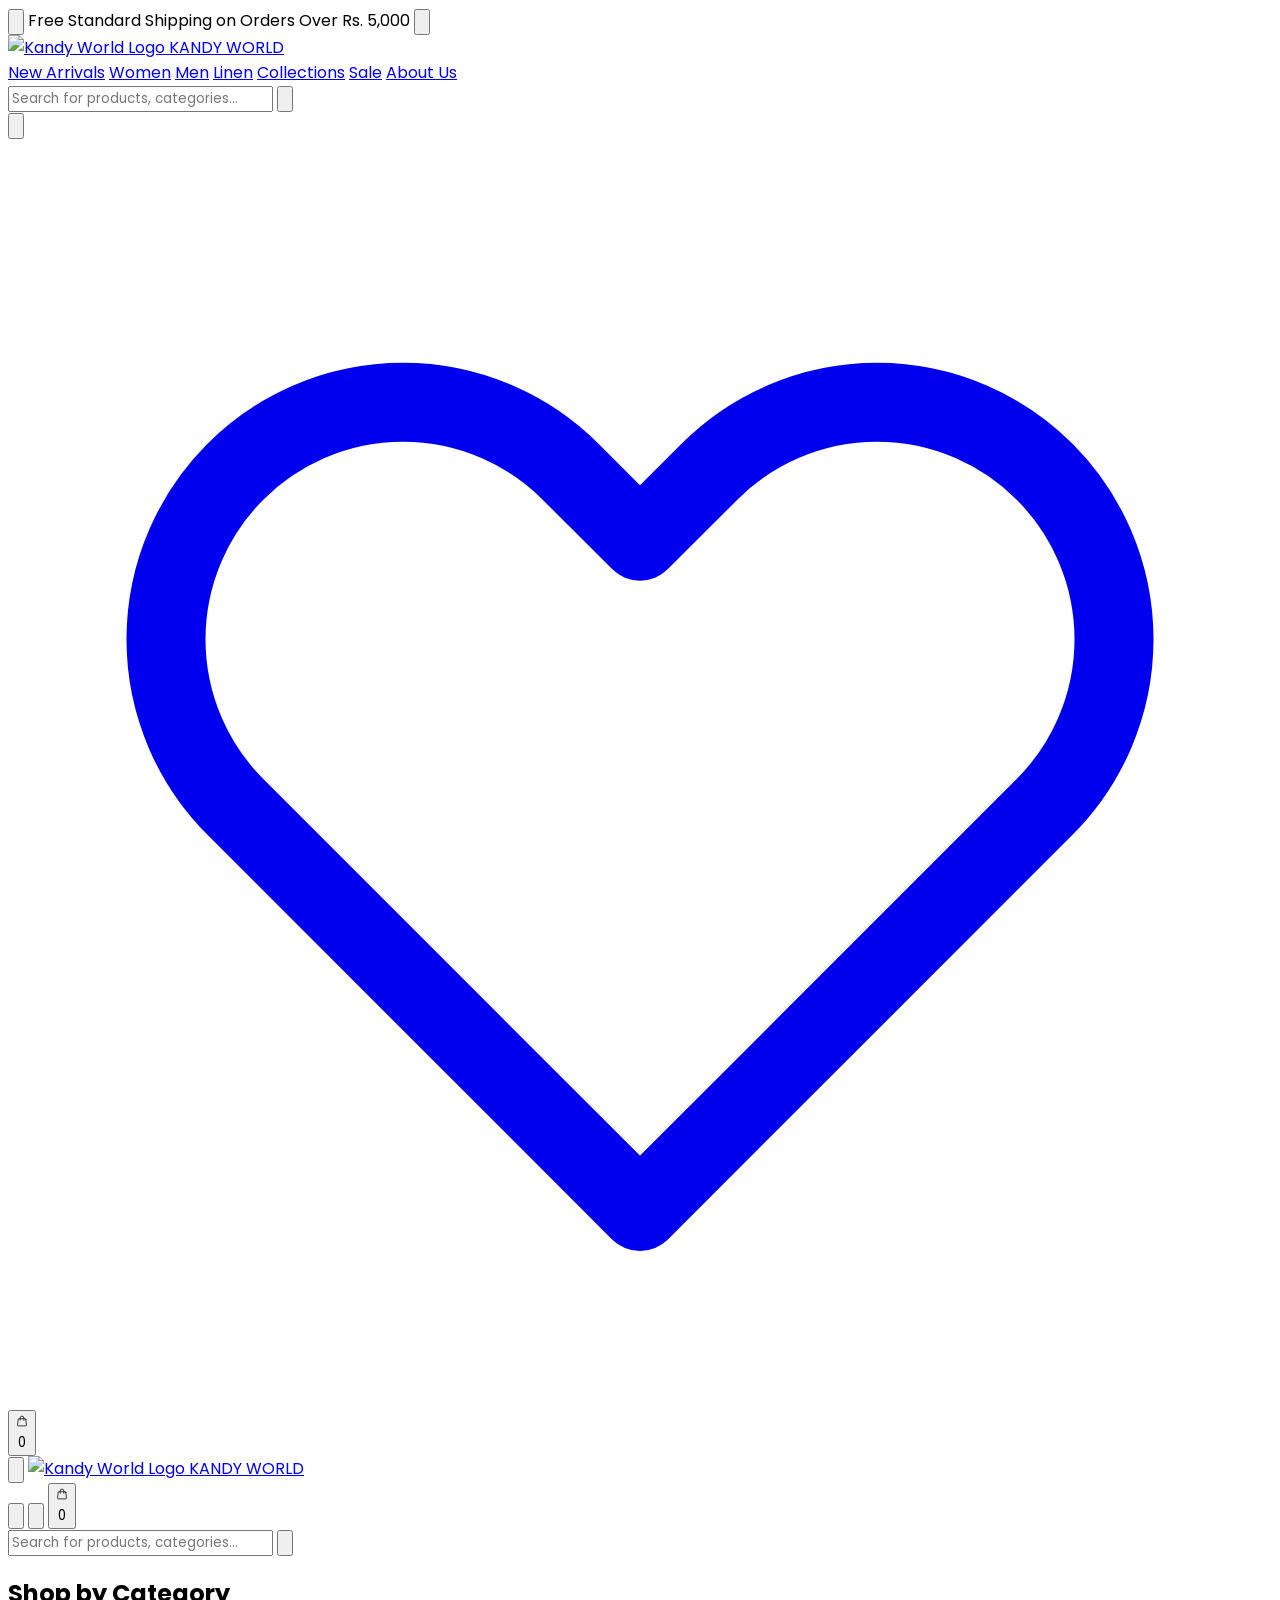
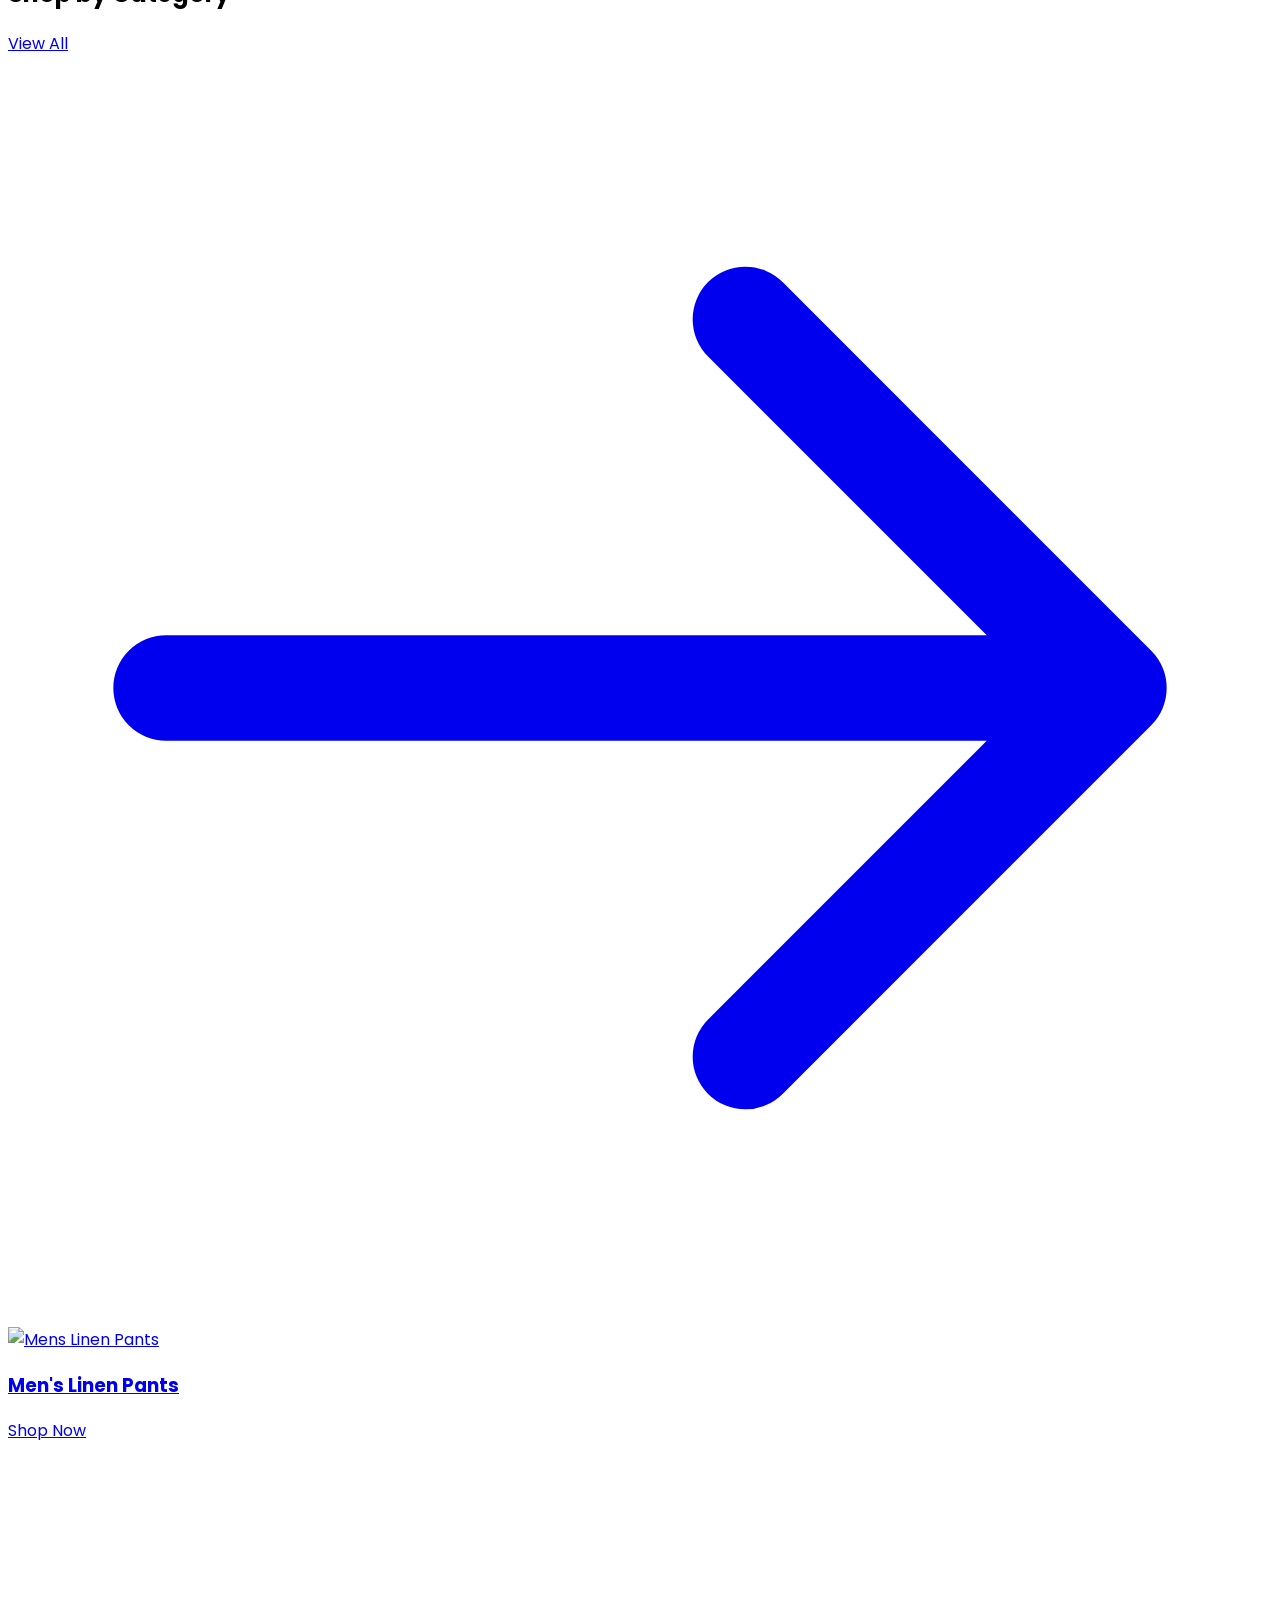
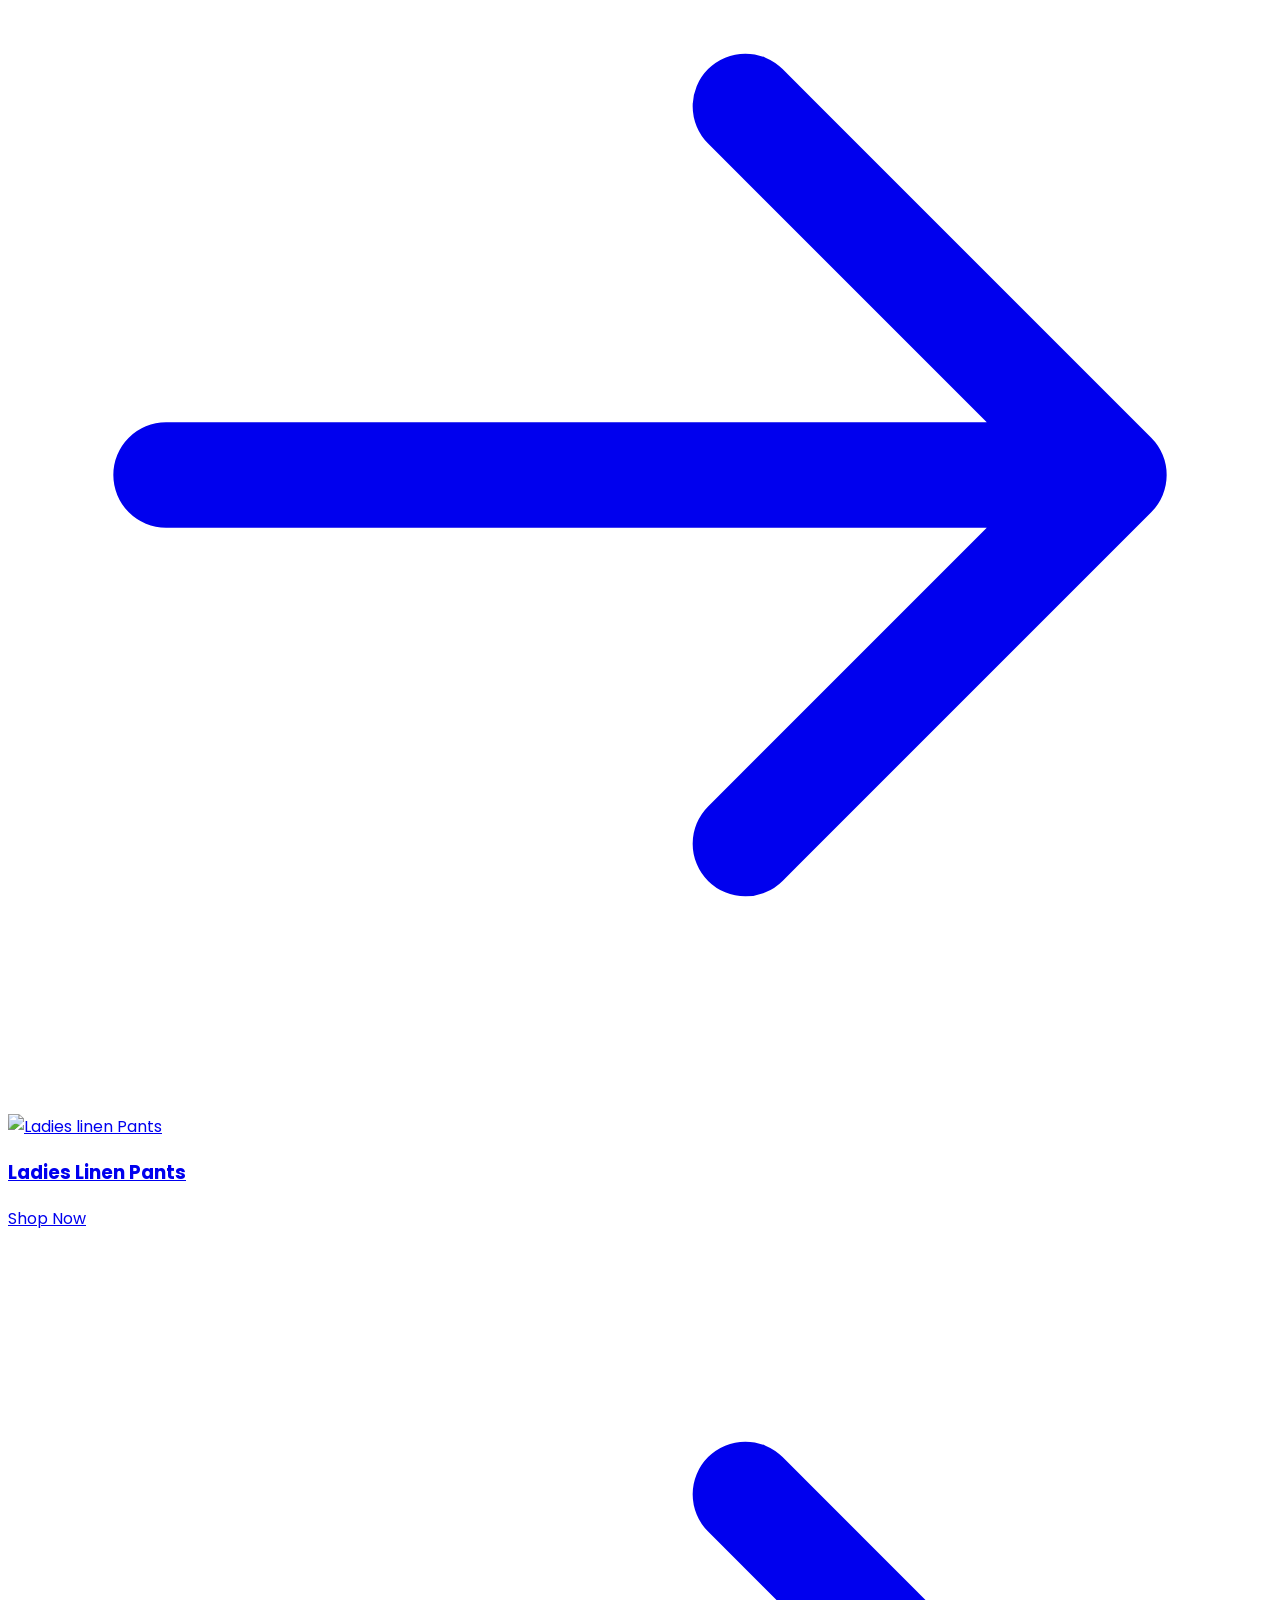
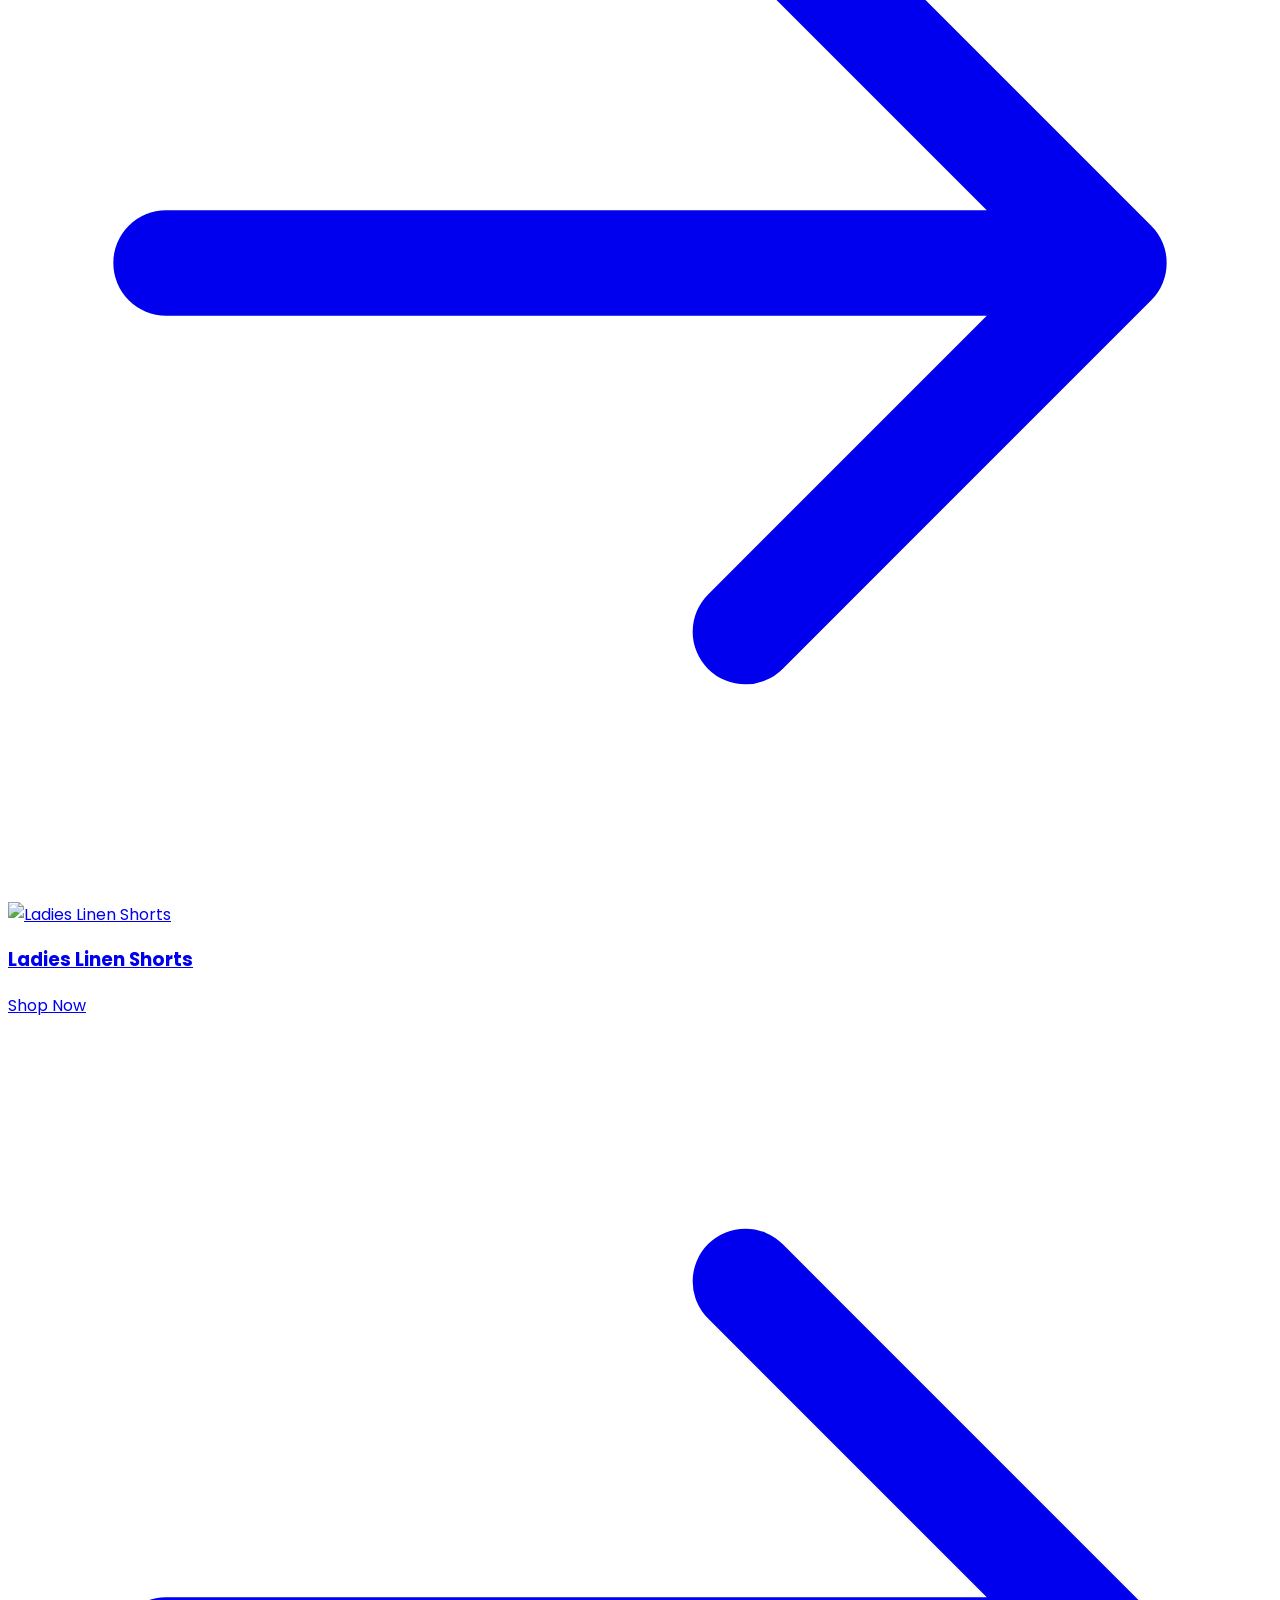
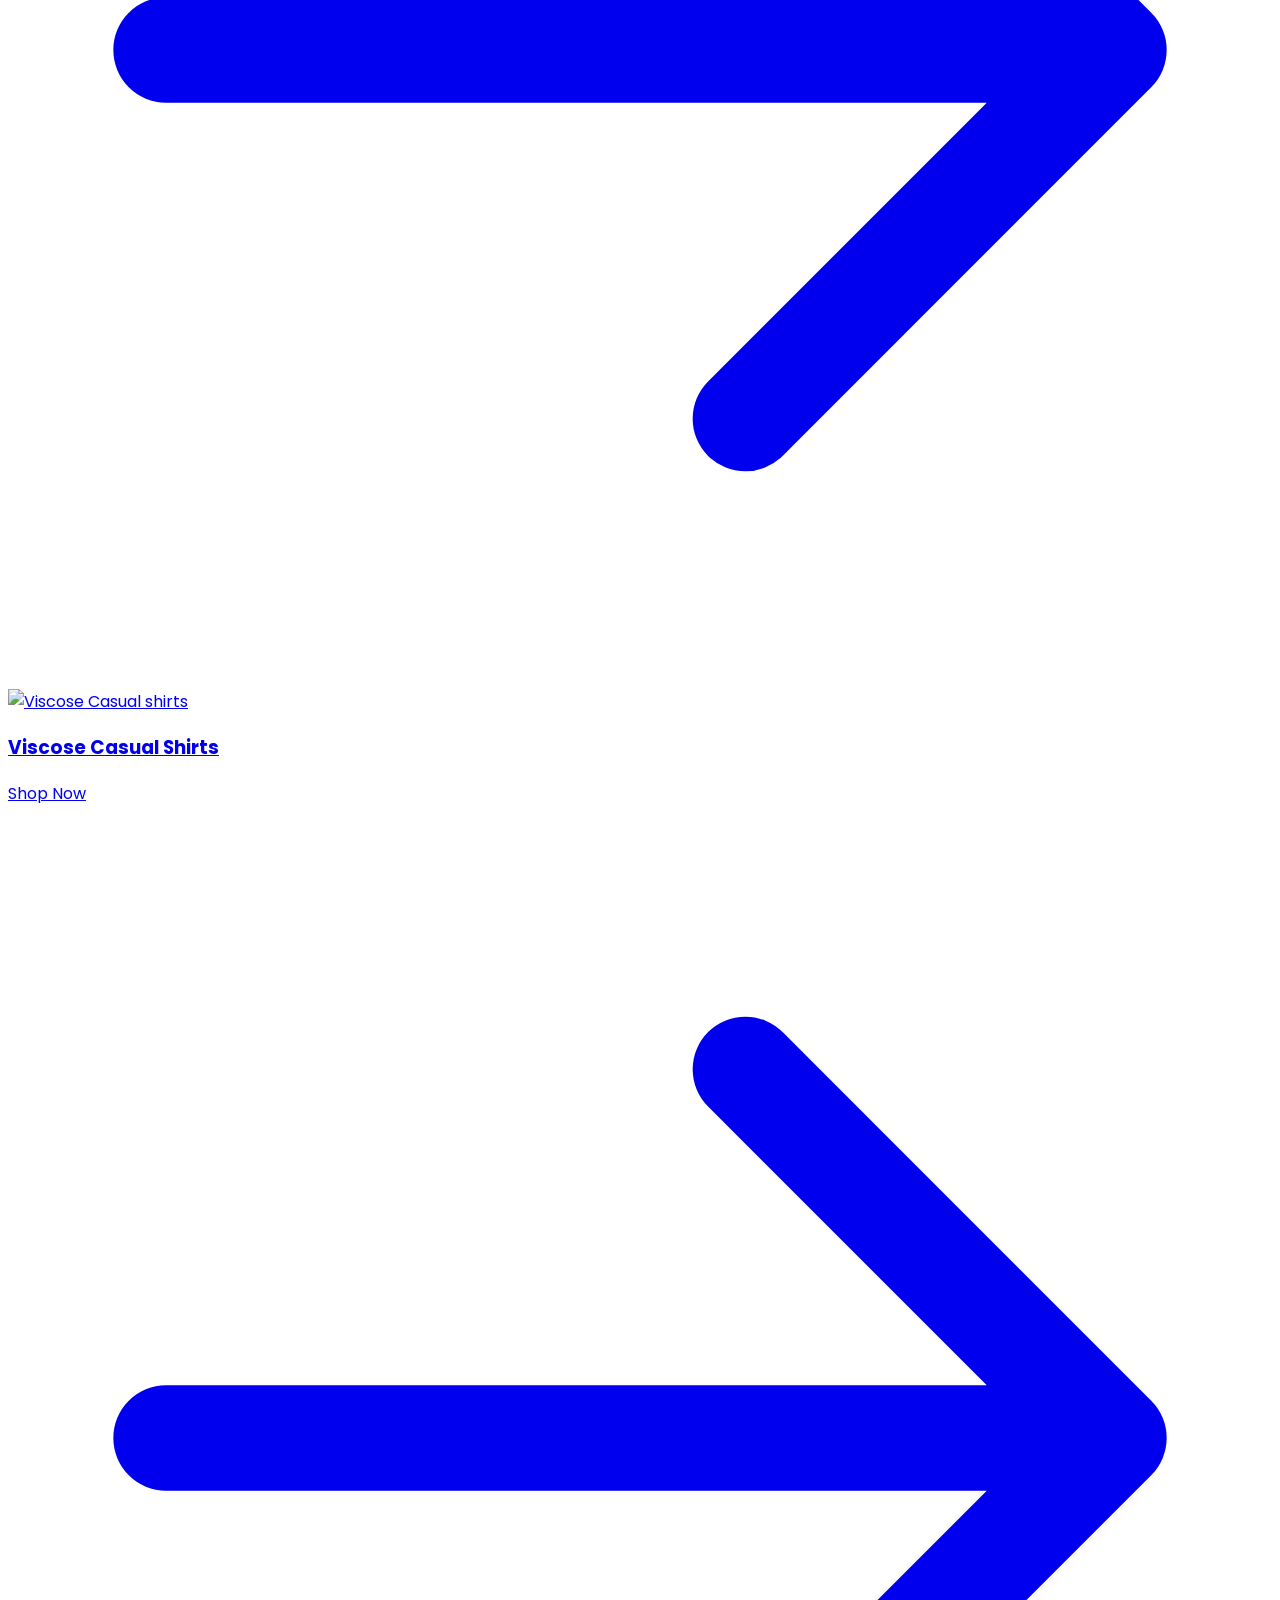
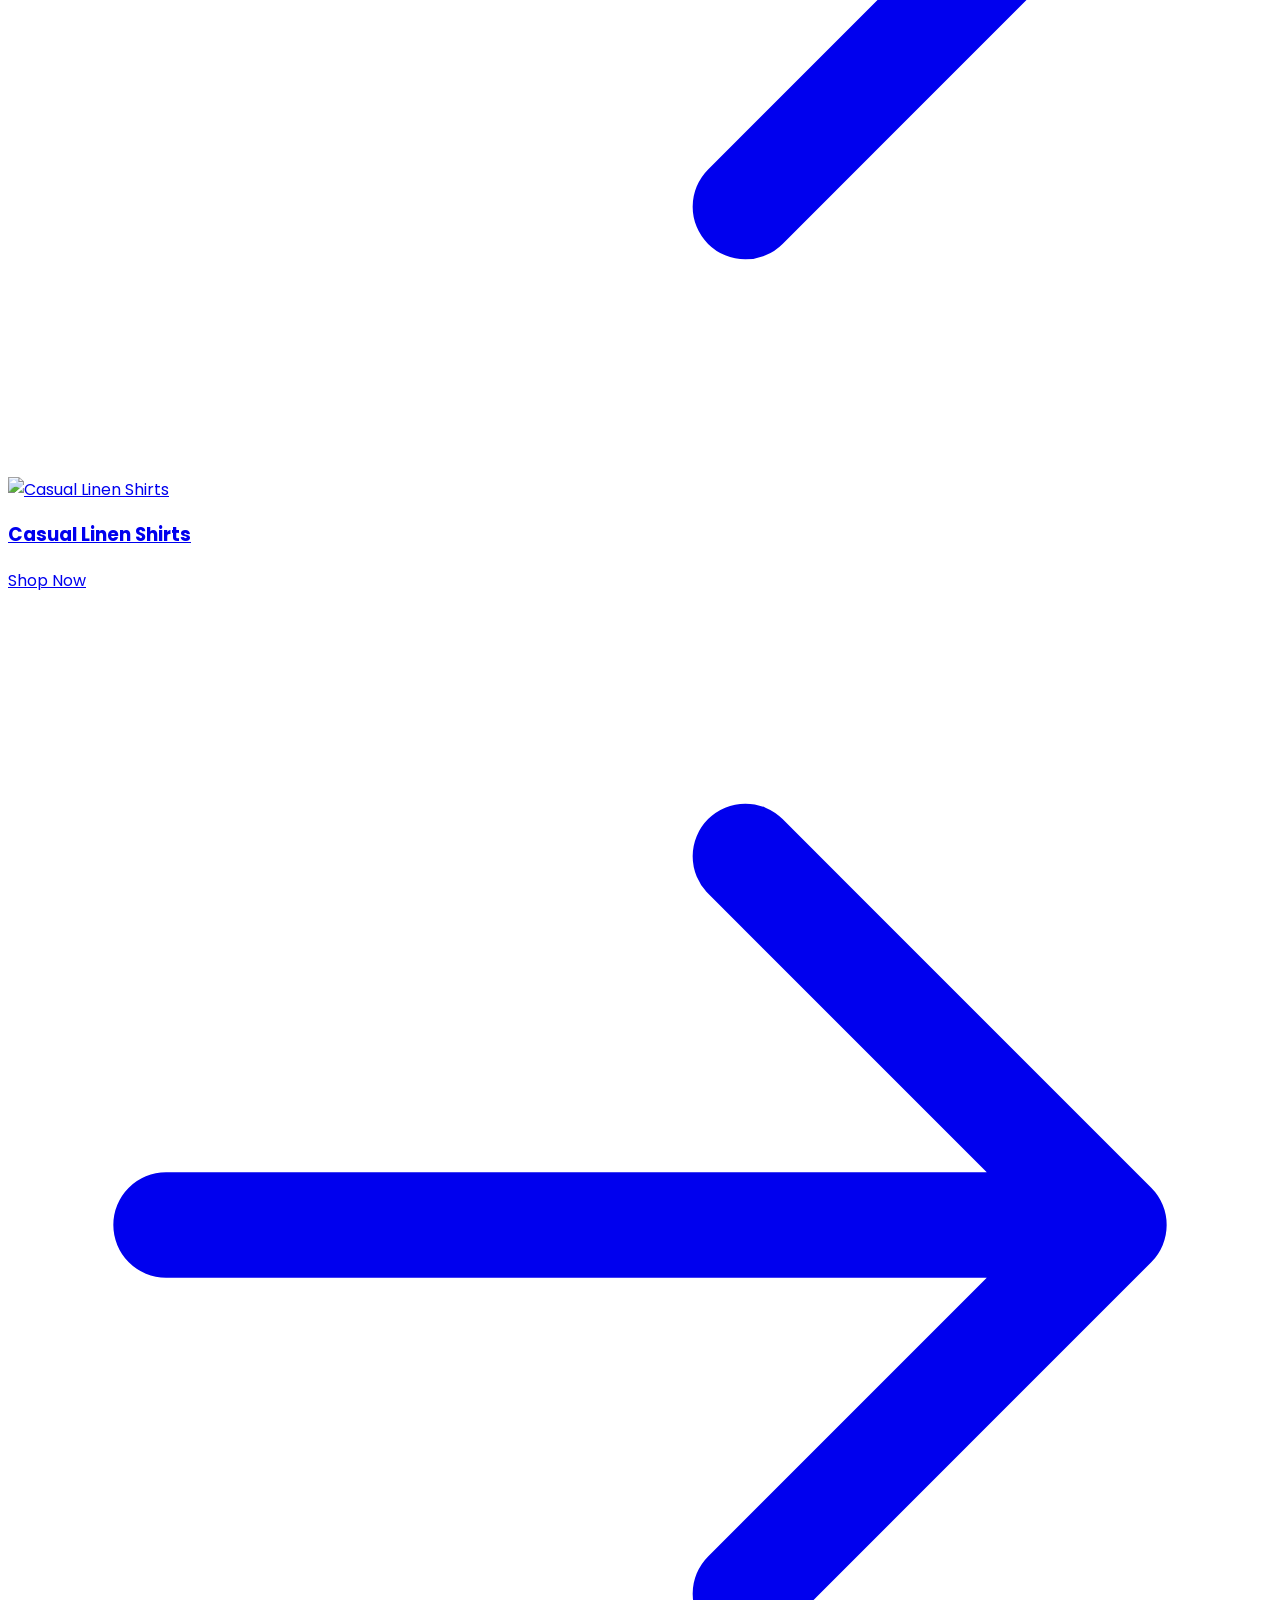
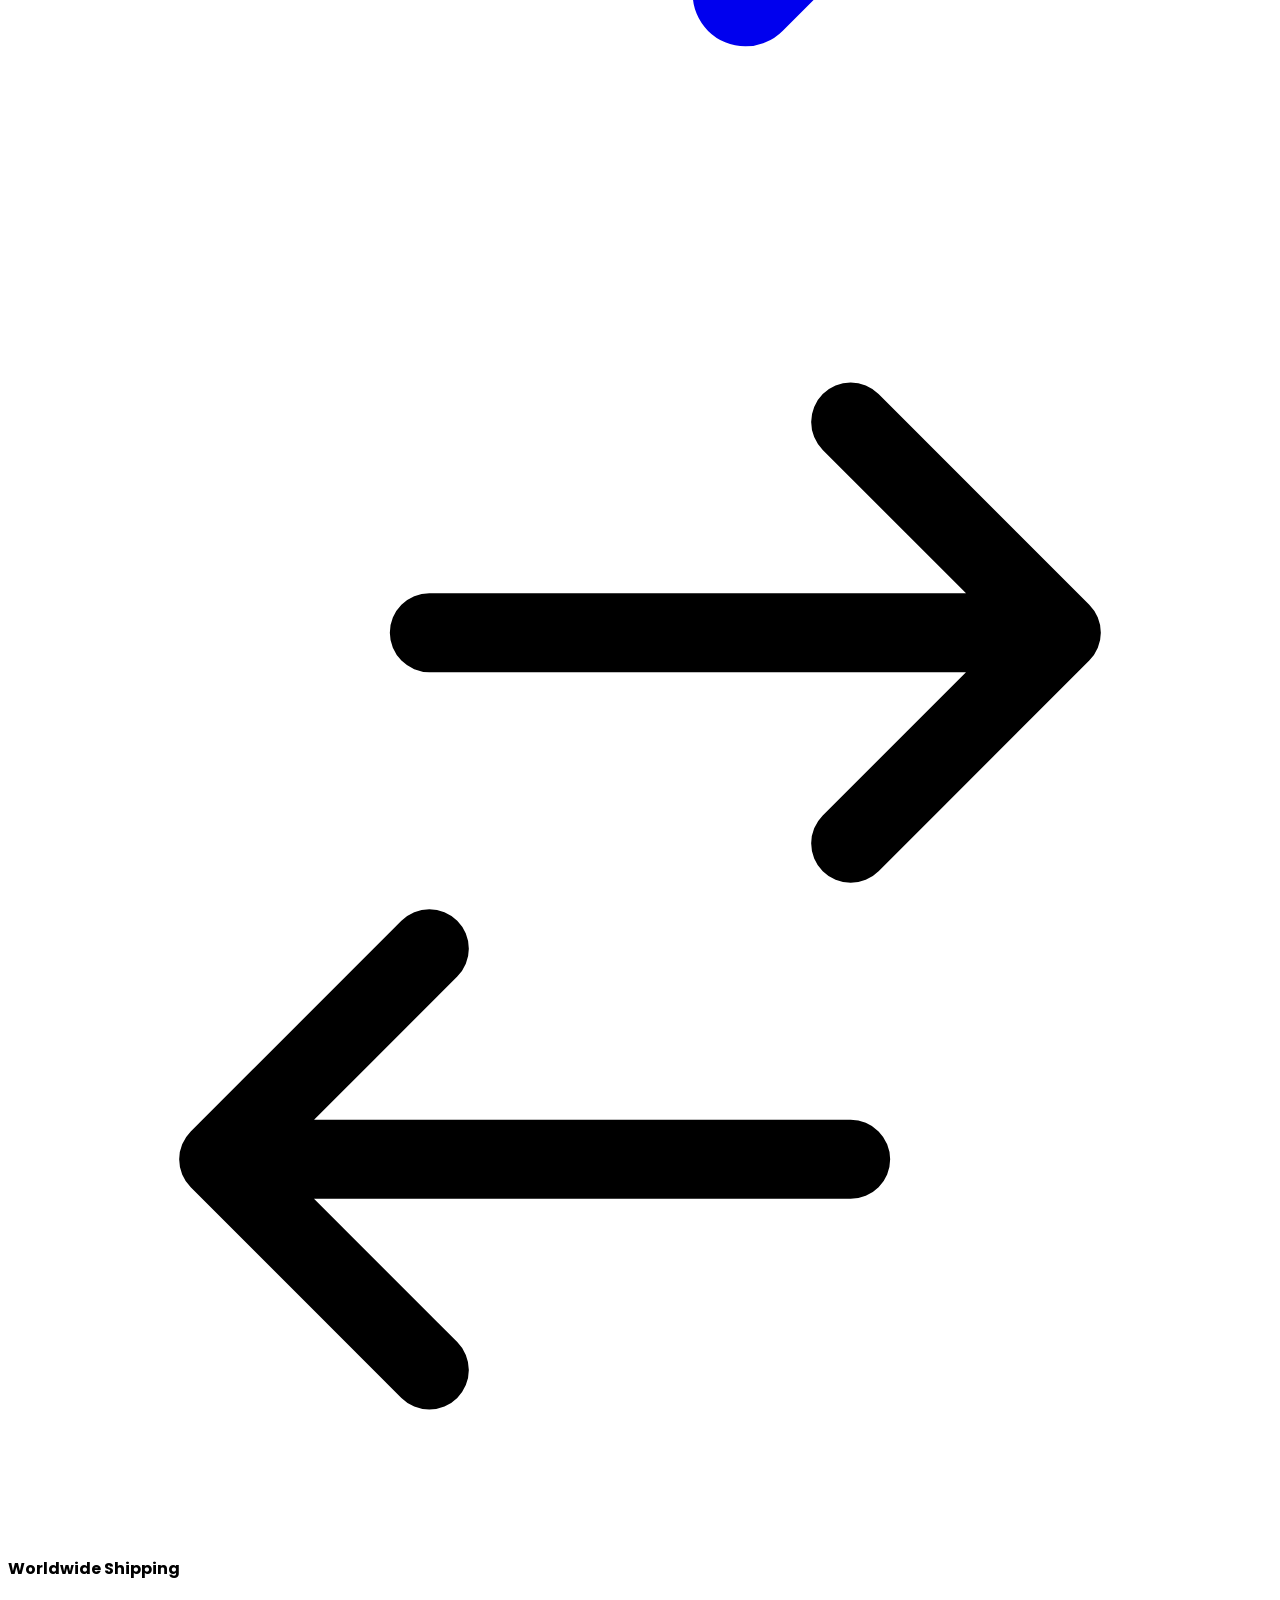
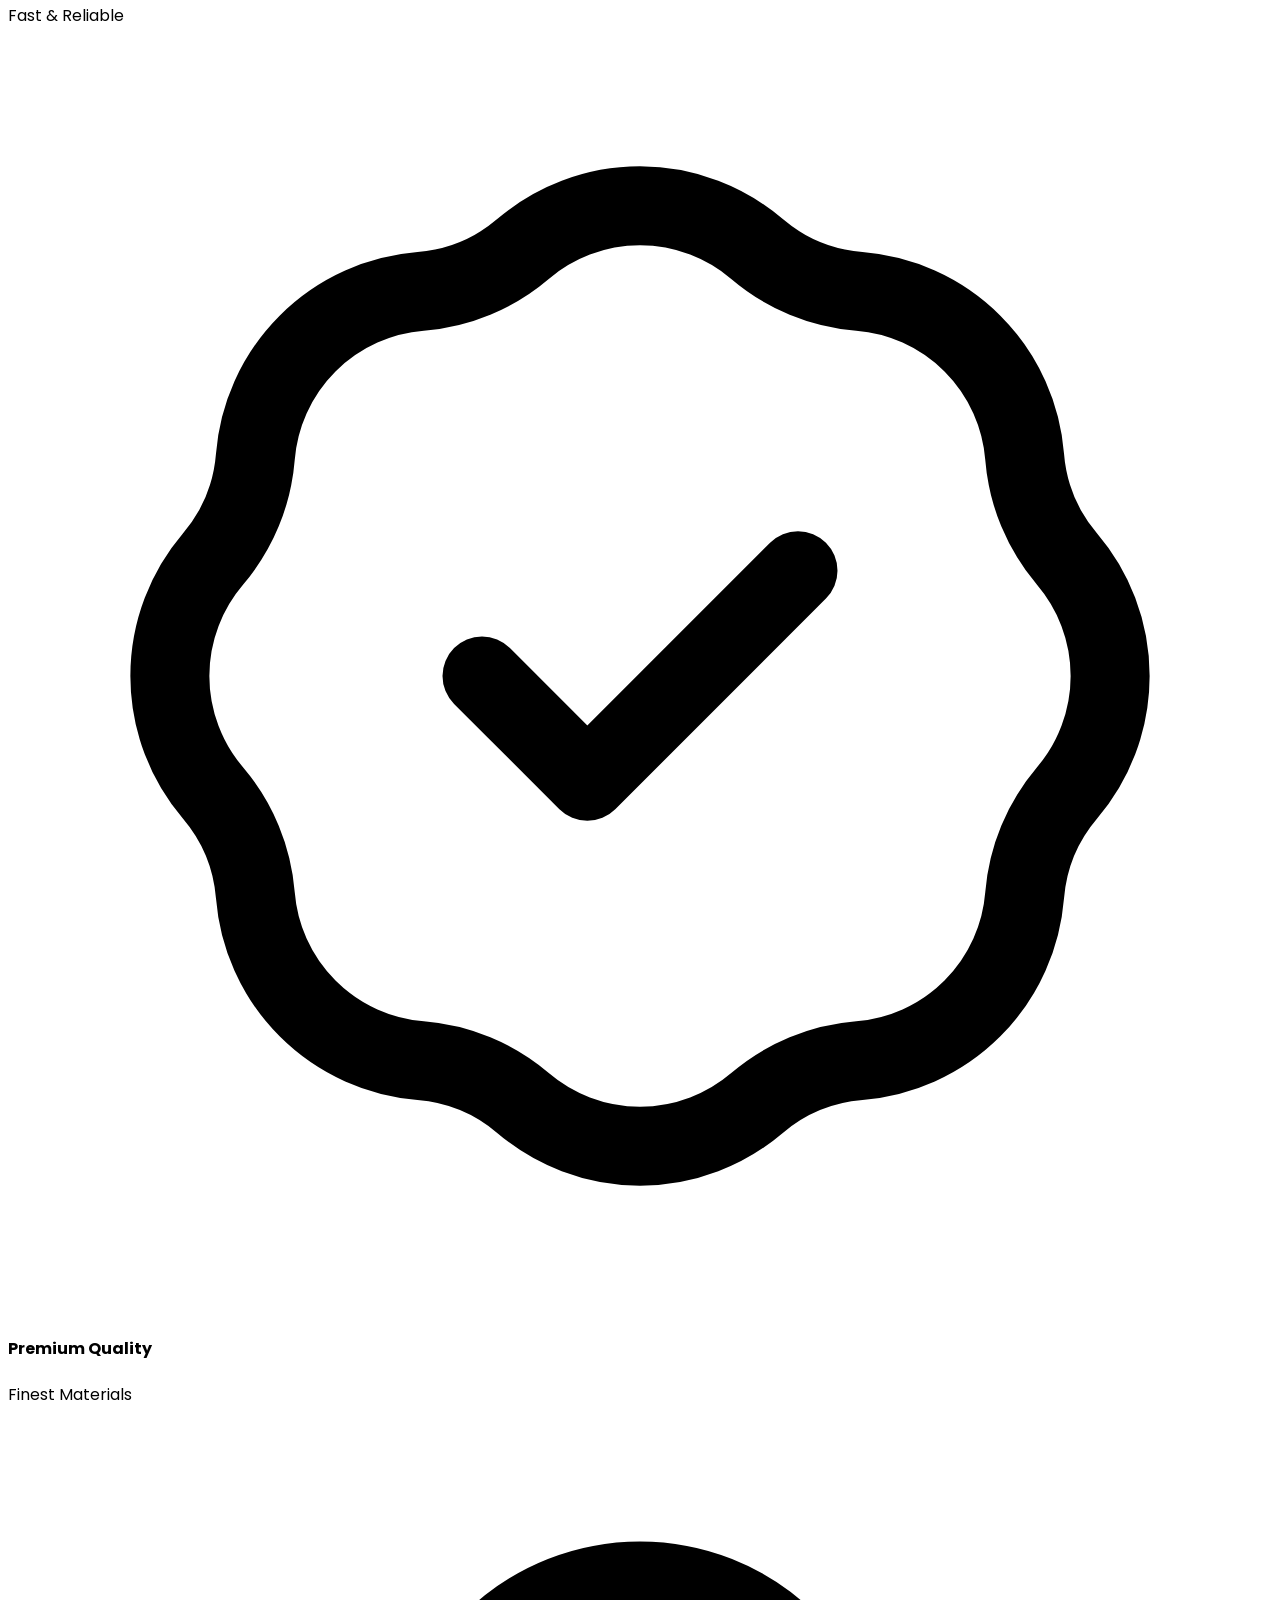
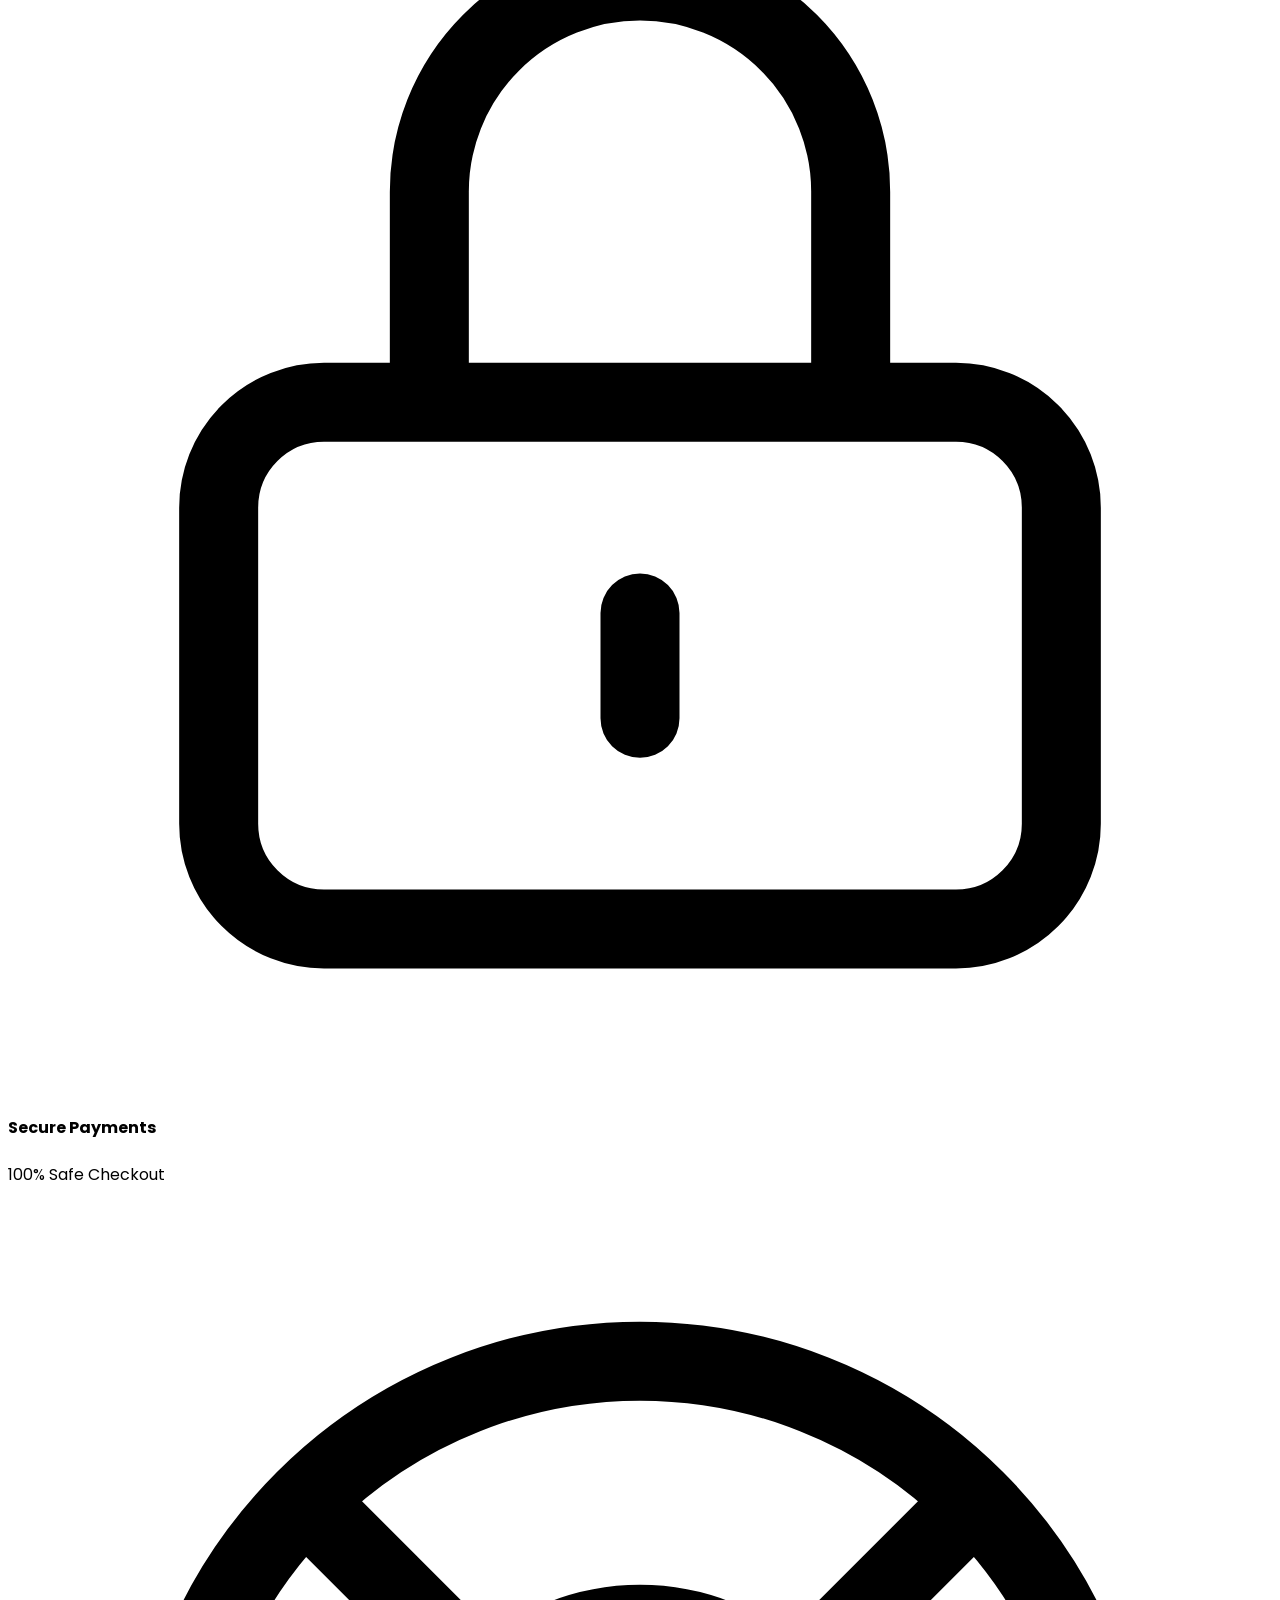
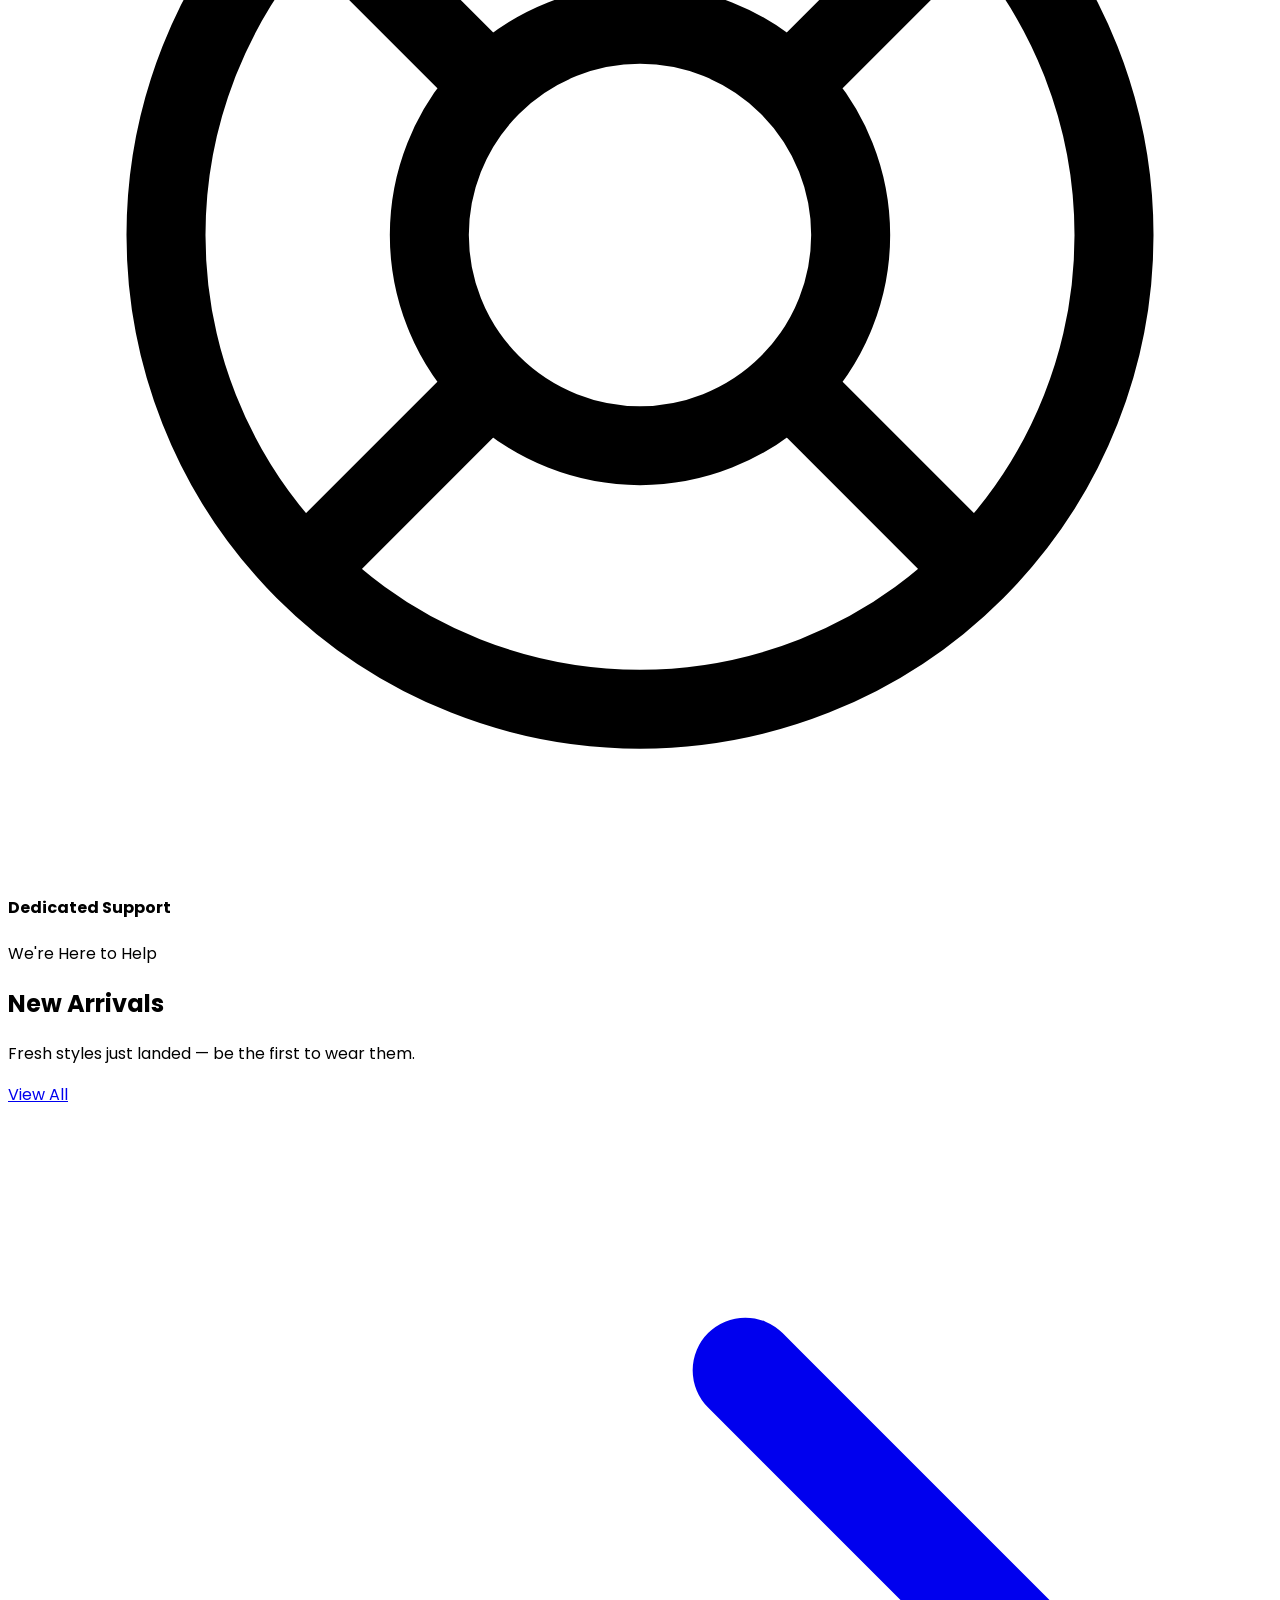
==== index.html @ 01e946d9 "Update UI and bug fixes" ====
<!DOCTYPE html>
<html lang="en">

<head>
    <meta charset="UTF-8">
    <meta name="viewport" content="width=device-width, initial-scale=1.0">
    <title>KANDY WORLD - Premium Men's Wear</title>
    <script src="https://cdn.tailwindcss.com"></script>

    <link rel="preconnect" href="https://fonts.googleapis.com">
    <link rel="preconnect" href="https://fonts.gstatic.com" crossorigin>
    <link href="https://fonts.googleapis.com/css2?family=Poppins:wght@400;600;700;900&display=swap" rel="stylesheet">

    <link rel="stylesheet" href="https://cdn.jsdelivr.net/npm/swiper@11/swiper-bundle.min.css" />

    <style>
        /* Applying Poppins Font to the entire site */
        body {
            font-family: 'Poppins', sans-serif;
        }

        .sidebar-panel {
            transition: transform 0.3s ease-in-out;
        }

        .custom-scrollbar::-webkit-scrollbar {
            width: 5px;
        }

        .custom-scrollbar::-webkit-scrollbar-track {
            background: #f1f1f1;
        }

        .custom-scrollbar::-webkit-scrollbar-thumb {
            background: #888;
            border-radius: 5px;
        }

        .custom-scrollbar::-webkit-scrollbar-thumb:hover {
            background: #555;
        }

        .tab-panel {
            display: none;
        }

        .tab-panel.active {
            display: grid;
        }

        .no-scrollbar::-webkit-scrollbar {
            display: none;
        }

        .no-scrollbar {
            -ms-overflow-style: none;
            scrollbar-width: none;
        }

        /* Style to handle the scroll locking */
        .no-scroll {
            overflow: hidden;
        }

        /* Swiper Pagination color */
        .swiper-pagination-bullet-active {
            background-color: #facc15;
        }

        /* Ensure Poppins is applied to all elements */
        * {
            font-family: 'Poppins', sans-serif !important;
        }

        /* ===== DRAG & DROP STYLES ===== */
        .product-card-draggable {
            cursor: grab;
            user-select: none;
        }

        .product-card-draggable:active {
            cursor: grabbing;
        }

        .product-card-draggable.dragging {
            opacity: 0.45;
            transform: scale(0.97);
            transition: opacity 0.15s, transform 0.15s;
        }

        /* Floating cart drop zone */
        #drag-cart-dropzone {
            position: fixed;
            bottom: 32px;
            right: 32px;
            width: 90px;
            height: 90px;
            border-radius: 50%;
            background: #111;
            color: white;
            display: flex;
            flex-direction: column;
            align-items: center;
            justify-content: center;
            font-size: 11px;
            font-weight: 600;
            gap: 4px;
            z-index: 9999;
            box-shadow: 0 8px 30px rgba(0, 0, 0, 0.35);
            border: 3px solid transparent;
            pointer-events: none;
            opacity: 0;
            transform: scale(0.8);
            transition: opacity 0.25s ease, transform 0.25s ease, border-color 0.2s, background 0.2s;
        }

        #drag-cart-dropzone.visible {
            opacity: 1;
            transform: scale(1);
            pointer-events: all;
        }

        #drag-cart-dropzone.drag-over {
            background: #14b8a6;
            border-color: white;
            transform: scale(1.12);
            box-shadow: 0 12px 40px rgba(20, 184, 166, 0.5);
        }

        /* Drag ghost image */
        #drag-ghost {
            position: fixed;
            top: -9999px;
            left: -9999px;
            width: 90px;
            height: 90px;
            border-radius: 12px;
            overflow: hidden;
            z-index: 10000;
            pointer-events: none;
        }

        #drag-ghost img {
            width: 100%;
            height: 100%;
            object-fit: cover;
        }

        /* Success flash animation */
        @keyframes cartFlash {
            0% {
                transform: scale(1.12);
                background: #14b8a6;
            }

            50% {
                transform: scale(1.25);
                background: #059669;
            }

            100% {
                transform: scale(1);
                background: #111;
            }
        }

        #drag-cart-dropzone.cart-success {
            animation: cartFlash 0.5s ease forwards;
        }

        /* ===== PREMIUM PRELOADER STYLES ===== */
        #kw-preloader {
            position: fixed;
            inset: 0;
            background: #f8f7f2;
            z-index: 99999;
            display: flex;
            align-items: center;
            justify-content: center;
            transition: opacity 0.7s ease, visibility 0.7s ease;
        }

        #kw-preloader.fade-out {
            opacity: 0;
            visibility: hidden;
        }

        .kw-spinner {
            position: relative;
            width: 60px;
            height: 60px;
            animation: rotate-spinner 2s linear infinite;
        }

        .kw-spinner div {
            position: absolute;
            width: 24px;
            height: 24px;
            border-radius: 50%;
            animation: bounce-circle 2s ease-in-out infinite;
        }

        .kw-spinner .circle1 {
            top: 0; left: 0;
            background-color: #000000;
        }

        .kw-spinner .circle2 {
            top: 0; right: 0;
            background-color: #d2b48c;
            animation-delay: -0.5s;
        }

        .kw-spinner .circle3 {
            bottom: 0; right: 0;
            background-color: #000000;
            animation-delay: -1.0s;
        }

        .kw-spinner .circle4 {
            bottom: 0; left: 0;
            background-color: #d2b48c;
            animation-delay: -1.5s;
        }

        @keyframes rotate-spinner {
            100% { transform: rotate(360deg); }
        }

        @keyframes bounce-circle {
            0%, 100% { transform: scale(0); }
            50% { transform: scale(1); }
        }
    </style>
</head>

<body class="bg-white min-h-screen text-gray-800">

    <!-- ===== PREMIUM PRELOADER ===== -->
    <div id="kw-preloader">
        <div class="kw-spinner">
            <div class="circle1"></div>
            <div class="circle2"></div>
            <div class="circle3"></div>
            <div class="circle4"></div>
        </div>
    </div>

    <script>
        (function () {
            // --- Dismiss preloader on window load ---
            function dismiss() {
                setTimeout(function () {
                    const loader = document.getElementById('kw-preloader');
                    if (loader) {
                        loader.classList.add('fade-out');
                        setTimeout(function () { loader.style.display = 'none'; }, 750);
                    }
                }, 350);
            }
            if (document.readyState === 'complete') {
                dismiss();
            } else {
                window.addEventListener('load', dismiss);
            }
            // Safety fallback: hide after 5 seconds no matter what
            setTimeout(dismiss, 5000);
        })();
    </script>


    <script src="components/header.js"></script>

    <header class="w-full max-w-[1920px] xl:px-12 mx-auto px-4 sm:px-6 lg:px-8 pt-4">
        <div class="relative rounded-xl md:rounded-2xl overflow-hidden">
            <!-- Loading Indicator -->
            <div id="hero-loader" class="flex items-center justify-center space-x-2 py-20 w-full bg-[#f8f7f2] rounded-xl md:rounded-2xl min-h-[300px]">
                <div class="w-3 h-3 bg-teal-600 rounded-full animate-bounce" style="animation-delay: 0.1s"></div>
                <div class="w-3 h-3 bg-teal-600 rounded-full animate-bounce" style="animation-delay: 0.2s"></div>
                <div class="w-3 h-3 bg-teal-600 rounded-full animate-bounce" style="animation-delay: 0.3s"></div>
            </div>

            <!-- Swiper Slider (Initially Hidden) -->
            <div class="swiper heroSwiper w-full h-auto hidden">
                <div class="swiper-wrapper">
                    <!-- Dynamic slides will be injected here -->
                </div>
                <div class="swiper-pagination"></div>
            </div>
        </div>
    </header>


    <section class="bg-white pt-10 pb-4">
        <div class="w-full max-w-[1920px] xl:px-12 mx-auto px-4 sm:px-6 lg:px-8">
            <div class="flex justify-between items-end mb-6">
                <h2 class="text-2xl md:text-3xl font-semibold text-gray-900 tracking-tight">Shop by Category</h2>
                <a href="#product-grid-container"
                    class="text-sm font-medium text-gray-900 hover:underline flex items-center gap-1">View All <svg
                        class="w-4 h-4" fill="none" stroke="currentColor" viewBox="0 0 24 24">
                        <path stroke-linecap="round" stroke-linejoin="round" stroke-width="2"
                            d="M14 5l7 7m0 0l-7 7m7-7H3"></path>
                    </svg></a>
            </div>

            <div id="category-scroller" class="flex space-x-6 overflow-x-auto snap-x snap-mandatory no-scrollbar pb-4">
                <!-- Card 1 -->
                <a href="#product-grid-container" onclick="setCategoryFilter('Men\'s Linen Pants');"
                    class="snap-start flex-shrink-0 w-72 md:w-80 h-40 bg-[#f8f7f2] rounded-xl flex overflow-hidden group hover:shadow-md transition">
                    <div class="w-1/2 h-full relative">
                        <img src="https://i.ibb.co/q33nKzHp/1.png" alt="Mens Linen Pants"
                            class="w-full h-full object-cover object-top group-hover:scale-105 transition-transform duration-500">
                    </div>
                    <div class="w-1/2 p-5 flex flex-col justify-center">
                        <h3 class="text-gray-900 text-base md:text-lg font-medium leading-tight mb-3">Men's Linen Pants
                        </h3>
                        <span
                            class="text-xs font-semibold text-gray-900 uppercase tracking-wider flex items-center gap-1 group-hover:gap-2 transition-all">Shop
                            Now <svg class="w-3 h-3" fill="none" stroke="currentColor" viewBox="0 0 24 24">
                                <path stroke-linecap="round" stroke-linejoin="round" stroke-width="2"
                                    d="M14 5l7 7m0 0l-7 7m7-7H3"></path>
                            </svg></span>
                    </div>
                </a>

                <!-- Card 2 -->
                <a href="#product-grid-container" onclick="setCategoryFilter('Ladies\' Linen Pants');"
                    class="snap-start flex-shrink-0 w-72 md:w-80 h-40 bg-[#f8f7f2] rounded-xl flex overflow-hidden group hover:shadow-md transition">
                    <div class="w-1/2 h-full relative">
                        <img src="https://i.ibb.co/mrrtqNSx/2.png" alt="Ladies linen Pants"
                            class="w-full h-full object-cover object-top group-hover:scale-105 transition-transform duration-500">
                    </div>
                    <div class="w-1/2 p-5 flex flex-col justify-center">
                        <h3 class="text-gray-900 text-base md:text-lg font-medium leading-tight mb-3">Ladies Linen Pants
                        </h3>
                        <span
                            class="text-xs font-semibold text-gray-900 uppercase tracking-wider flex items-center gap-1 group-hover:gap-2 transition-all">Shop
                            Now <svg class="w-3 h-3" fill="none" stroke="currentColor" viewBox="0 0 24 24">
                                <path stroke-linecap="round" stroke-linejoin="round" stroke-width="2"
                                    d="M14 5l7 7m0 0l-7 7m7-7H3"></path>
                            </svg></span>
                    </div>
                </a>

                <!-- Card 3 -->
                <a href="#product-grid-container" onclick="setCategoryFilter('Ladies\' Linen Shorts');"
                    class="snap-start flex-shrink-0 w-72 md:w-80 h-40 bg-[#f8f7f2] rounded-xl flex overflow-hidden group hover:shadow-md transition">
                    <div class="w-1/2 h-full relative">
                        <img src="https://i.ibb.co/dwLZmCj3/3.png" alt="Ladies Linen Shorts"
                            class="w-full h-full object-cover object-top group-hover:scale-105 transition-transform duration-500">
                    </div>
                    <div class="w-1/2 p-5 flex flex-col justify-center">
                        <h3 class="text-gray-900 text-base md:text-lg font-medium leading-tight mb-3">Ladies Linen
                            Shorts</h3>
                        <span
                            class="text-xs font-semibold text-gray-900 uppercase tracking-wider flex items-center gap-1 group-hover:gap-2 transition-all">Shop
                            Now <svg class="w-3 h-3" fill="none" stroke="currentColor" viewBox="0 0 24 24">
                                <path stroke-linecap="round" stroke-linejoin="round" stroke-width="2"
                                    d="M14 5l7 7m0 0l-7 7m7-7H3"></path>
                            </svg></span>
                    </div>
                </a>

                <!-- Card 4 -->
                <a href="#product-grid-container" onclick="setCategoryFilter('Viscose Casual Shirts');"
                    class="snap-start flex-shrink-0 w-72 md:w-80 h-40 bg-[#f8f7f2] rounded-xl flex overflow-hidden group hover:shadow-md transition">
                    <div class="w-1/2 h-full relative">
                        <img src="https://i.ibb.co/Nn6L382j/4.png" alt="Viscose Casual shirts"
                            class="w-full h-full object-cover object-top group-hover:scale-105 transition-transform duration-500">
                    </div>
                    <div class="w-1/2 p-5 flex flex-col justify-center">
                        <h3 class="text-gray-900 text-base md:text-lg font-medium leading-tight mb-3">Viscose Casual
                            Shirts</h3>
                        <span
                            class="text-xs font-semibold text-gray-900 uppercase tracking-wider flex items-center gap-1 group-hover:gap-2 transition-all">Shop
                            Now <svg class="w-3 h-3" fill="none" stroke="currentColor" viewBox="0 0 24 24">
                                <path stroke-linecap="round" stroke-linejoin="round" stroke-width="2"
                                    d="M14 5l7 7m0 0l-7 7m7-7H3"></path>
                            </svg></span>
                    </div>
                </a>

                <!-- Card 5 -->
                <a href="#product-grid-container" onclick="setCategoryFilter('Casual Linen Shirts');"
                    class="snap-start flex-shrink-0 w-72 md:w-80 h-40 bg-[#f8f7f2] rounded-xl flex overflow-hidden group hover:shadow-md transition">
                    <div class="w-1/2 h-full relative">
                        <img src="https://i.ibb.co/ynYTNGwm/5.png" alt="Casual Linen Shirts"
                            class="w-full h-full object-cover object-top group-hover:scale-105 transition-transform duration-500">
                    </div>
                    <div class="w-1/2 p-5 flex flex-col justify-center">
                        <h3 class="text-gray-900 text-base md:text-lg font-medium leading-tight mb-3">Casual Linen
                            Shirts</h3>
                        <span
                            class="text-xs font-semibold text-gray-900 uppercase tracking-wider flex items-center gap-1 group-hover:gap-2 transition-all">Shop
                            Now <svg class="w-3 h-3" fill="none" stroke="currentColor" viewBox="0 0 24 24">
                                <path stroke-linecap="round" stroke-linejoin="round" stroke-width="2"
                                    d="M14 5l7 7m0 0l-7 7m7-7H3"></path>
                            </svg></span>
                    </div>
                </a>
            </div>
        </div>
    </section>

    <!-- Features Section -->
    <section class="bg-white py-6 hidden md:block">
        <div class="w-full max-w-[1920px] xl:px-12 mx-auto px-4 sm:px-6 lg:px-8">
            <div id="features-scroller"
                class="bg-[#faf9f6] rounded-xl border border-gray-100 py-6 px-4 md:px-8 flex overflow-x-auto md:overflow-x-visible snap-x snap-mandatory no-scrollbar md:flex-row justify-between items-center text-center md:divide-x divide-gray-200 gap-y-0 scroll-smooth">
                <!-- Feature 1 -->
                <div class="snap-center flex-shrink-0 w-full md:w-auto md:flex-1 flex flex-col items-center px-4">
                    <svg class="w-6 h-6 text-gray-800 mb-2" fill="none" stroke="currentColor" viewBox="0 0 24 24">
                        <path stroke-linecap="round" stroke-linejoin="round" stroke-width="1.5"
                            d="M8 7h12m0 0l-4-4m4 4l-4 4m0 6H4m0 0l4 4m-4-4l4-4"></path>
                    </svg>
                    <h4 class="text-gray-900 font-bold text-sm mb-0.5">Worldwide Shipping</h4>
                    <p class="text-xs text-gray-500">Fast & Reliable</p>
                </div>
                <!-- Feature 2 -->
                <div class="snap-center flex-shrink-0 w-full md:w-auto md:flex-1 flex flex-col items-center px-4">
                    <svg class="w-6 h-6 text-gray-800 mb-2" fill="none" stroke="currentColor" viewBox="0 0 24 24">
                        <path stroke-linecap="round" stroke-linejoin="round" stroke-width="1.5"
                            d="M9 12l2 2 4-4M7.835 4.697a3.42 3.42 0 001.946-.806 3.42 3.42 0 014.438 0 3.42 3.42 0 001.946.806 3.42 3.42 0 013.138 3.138 3.42 3.42 0 00.806 1.946 3.42 3.42 0 010 4.438 3.42 3.42 0 00-.806 1.946 3.42 3.42 0 01-3.138 3.138 3.42 3.42 0 00-1.946.806 3.42 3.42 0 01-4.438 0 3.42 3.42 0 00-1.946-.806 3.42 3.42 0 01-3.138-3.138 3.42 3.42 0 00-.806-1.946 3.42 3.42 0 010-4.438 3.42 3.42 0 00.806-1.946 3.42 3.42 0 013.138-3.138z">
                        </path>
                    </svg>
                    <h4 class="text-gray-900 font-bold text-sm mb-0.5">Premium Quality</h4>
                    <p class="text-xs text-gray-500">Finest Materials</p>
                </div>
                <!-- Feature 3 -->
                <div class="snap-center flex-shrink-0 w-full md:w-auto md:flex-1 flex flex-col items-center px-4">
                    <svg class="w-6 h-6 text-gray-800 mb-2" fill="none" stroke="currentColor" viewBox="0 0 24 24">
                        <path stroke-linecap="round" stroke-linejoin="round" stroke-width="1.5"
                            d="M12 15v2m-6 4h12a2 2 0 002-2v-6a2 2 0 00-2-2H6a2 2 0 00-2 2v6a2 2 0 002 2zm10-10V7a4 4 0 00-8 0v4h8z">
                        </path>
                    </svg>
                    <h4 class="text-gray-900 font-bold text-sm mb-0.5">Secure Payments</h4>
                    <p class="text-xs text-gray-500">100% Safe Checkout</p>
                </div>
                <!-- Feature 4 -->
                <div class="snap-center flex-shrink-0 w-full md:w-auto md:flex-1 flex flex-col items-center px-4">
                    <svg class="w-6 h-6 text-gray-800 mb-2" fill="none" stroke="currentColor" viewBox="0 0 24 24">
                        <path stroke-linecap="round" stroke-linejoin="round" stroke-width="1.5"
                            d="M18.364 5.636l-3.536 3.536m0 5.656l3.536 3.536M9.172 9.172L5.636 5.636m3.536 9.192l-3.536 3.536M21 12a9 9 0 11-18 0 9 9 0 0118 0zm-5 0a4 4 0 11-8 0 4 4 0 018 0z">
                        </path>
                    </svg>
                    <h4 class="text-gray-900 font-bold text-sm mb-0.5">Dedicated Support</h4>
                    <p class="text-xs text-gray-500">We're Here to Help</p>
                </div>
            </div>
        </div>
    </section>

    <!-- ====== NEW ARRIVALS SECTION ====== -->
    <section class="bg-white pt-6 pb-10">
        <div class="w-full max-w-[1920px] xl:px-12 mx-auto px-4 sm:px-6 lg:px-8">
            <div class="flex justify-between items-end mb-6">
                <div>
                    <h2 class="text-2xl md:text-3xl font-semibold text-gray-900 tracking-tight">New Arrivals</h2>
                    <p class="text-xs md:text-sm text-gray-500 mt-1">Fresh styles just landed — be the first to wear
                        them.</p>
                </div>
                <a href="#product-grid-container"
                    class="text-sm font-medium text-gray-900 hover:underline flex items-center gap-1 flex-shrink-0">View
                    All <svg class="w-4 h-4" fill="none" stroke="currentColor" viewBox="0 0 24 24">
                        <path stroke-linecap="round" stroke-linejoin="round" stroke-width="2"
                            d="M14 5l7 7m0 0l-7 7m7-7H3"></path>
                    </svg></a>
            </div>
            <div id="new-arrivals-strip" class="flex gap-5 overflow-x-auto no-scrollbar pb-2">
                <!-- Skeleton placeholders while loading -->
                <div class="flex-shrink-0 w-48 md:w-56 animate-pulse">
                    <div class="bg-gray-200 aspect-[3/4] w-full rounded-lg"></div>
                    <div class="mt-3 h-4 bg-gray-200 rounded w-3/4"></div>
                    <div class="mt-1.5 h-3 bg-gray-200 rounded w-1/2"></div>
                </div>
                <div class="flex-shrink-0 w-48 md:w-56 animate-pulse">
                    <div class="bg-gray-200 aspect-[3/4] w-full rounded-lg"></div>
                    <div class="mt-3 h-4 bg-gray-200 rounded w-3/4"></div>
                    <div class="mt-1.5 h-3 bg-gray-200 rounded w-1/2"></div>
                </div>
                <div class="flex-shrink-0 w-48 md:w-56 animate-pulse">
                    <div class="bg-gray-200 aspect-[3/4] w-full rounded-lg"></div>
                    <div class="mt-3 h-4 bg-gray-200 rounded w-3/4"></div>
                    <div class="mt-1.5 h-3 bg-gray-200 rounded w-1/2"></div>
                </div>
                <div class="flex-shrink-0 w-48 md:w-56 animate-pulse">
                    <div class="bg-gray-200 aspect-[3/4] w-full rounded-lg"></div>
                    <div class="mt-3 h-4 bg-gray-200 rounded w-3/4"></div>
                    <div class="mt-1.5 h-3 bg-gray-200 rounded w-1/2"></div>
                </div>
                <div class="flex-shrink-0 w-48 md:w-56 animate-pulse">
                    <div class="bg-gray-200 aspect-[3/4] w-full rounded-lg"></div>
                    <div class="mt-3 h-4 bg-gray-200 rounded w-3/4"></div>
                    <div class="mt-1.5 h-3 bg-gray-200 rounded w-1/2"></div>
                </div>
                <div class="flex-shrink-0 w-48 md:w-56 animate-pulse">
                    <div class="bg-gray-200 aspect-[3/4] w-full rounded-lg"></div>
                    <div class="mt-3 h-4 bg-gray-200 rounded w-3/4"></div>
                    <div class="mt-1.5 h-3 bg-gray-200 rounded w-1/2"></div>
                </div>
            </div>
        </div>
    </section>

    <!-- Drag Ghost Element (hidden, used for drag image) -->
    <div id="drag-ghost"><img id="drag-ghost-img" src="" alt=""></div>

    <!-- Drag-to-Cart Drop Zone -->
    <div id="drag-cart-dropzone" title="Drop here to add to cart">
        <svg width="34" height="34" fill="none" stroke="currentColor" stroke-width="1.6" viewBox="0 0 24 24">
            <path stroke-linecap="round" stroke-linejoin="round"
                d="M15.75 10.5V6a3.75 3.75 0 10-7.5 0v4.5m11.356-1.993l1.263 12c.07.658-.463 1.243-1.119 1.243H4.25a1.125 1.125 0 01-1.12-1.243l1.264-12A1.125 1.125 0 015.513 7.5h12.974c.576 0 1.059.435 1.119 1.007z" />
        </svg>
        <span>Drop to Cart</span>
    </div>

    <div id="product-grid-container" class="w-full max-w-[1920px] xl:px-12 mx-auto px-4 pt-6 pb-16">
        <div class="flex justify-between items-start mb-8">
            <div class="flex-grow pr-4">
                <h2 class="text-2xl md:text-3xl font-semibold text-gray-900 tracking-tight">Best Items</h2>
                <p class="text-xs md:text-sm text-gray-500 mt-1.5 max-w-md leading-relaxed">Handpicked favorites crafted
                    for style and comfort.</p>
            </div>
            <div class="flex items-center gap-3 flex-shrink-0 mt-1">
                <a href="#" class="text-sm font-medium text-gray-900 hover:underline flex items-center gap-1">View All
                    <svg class="w-4 h-4" fill="none" stroke="currentColor" viewBox="0 0 24 24">
                        <path stroke-linecap="round" stroke-linejoin="round" stroke-width="2"
                            d="M14 5l7 7m0 0l-7 7m7-7H3"></path>
                    </svg></a>
                <button onclick="toggleMobileFilterSidebar(true)"
                    class="p-2 px-3 rounded-lg border border-gray-200 bg-white text-gray-700 hover:bg-gray-50 hover:text-black transition flex items-center justify-center gap-2"
                    title="Filter & Sort">
                    <svg class="w-5 h-5" fill="none" stroke="currentColor" viewBox="0 0 24 24">
                        <path stroke-linecap="round" stroke-linejoin="round" stroke-width="2"
                            d="M3 4a1 1 0 011-1h16a1 1 0 011 1v2.586a1 1 0 01-.293.707l-6.414 6.414a1 1 0 00-.293.707V17l-4 4v-6.586a1 1 0 00-.293-.707L3.293 7.293A1 1 0 013 6.586V4z">
                        </path>
                    </svg>
                    <span class="text-sm font-medium hidden sm:inline">Filters</span>
                </button>
            </div>
        </div>
        <!-- Full-width product grid (no sidebar) -->
        <main>
            <div id="main-content-area">
                <p class="col-span-full text-center text-gray-500 text-lg">Loading...</p>
            </div>
        </main>

        <!-- Hidden desktop filter panel (IDs kept for JS compatibility) -->
        <div id="desktop-filter-panel" class="hidden">
            <input type="text" id="desktop-brand-search" placeholder="Search Brand">
            <div id="desktop-brand-filter-list"></div>
            <div id="desktop-category-filter-list"></div>
            <div id="desktop-size-filter-list">
                <div class="tab-panel active" data-panel="brand-size">
                    <button data-size="XXS" class="size-btn">XXS</button>
                    <button data-size="XS" class="size-btn">XS</button>
                    <button data-size="S" class="size-btn">S</button>
                    <button data-size="M" class="size-btn">M</button>
                    <button data-size="L" class="size-btn">L</button>
                    <button data-size="XL" class="size-btn">XL</button>
                    <button data-size="2XL" class="size-btn">2XL</button>
                    <button data-size="3XL" class="size-btn">3XL</button>
                    <button data-size="4XL" class="size-btn">4XL</button>
                    <button data-size="5XL" class="size-btn">5XL</button>
                </div>
                <div class="tab-panel" data-panel="eu"></div>
            </div>
            <input type="number" id="desktop-min-price" min="0">
            <input type="number" id="desktop-max-price" min="0">
            <button id="desktop-apply-filters-btn">Apply</button>
            <button id="desktop-clear-filters-btn">Clear All</button>
        </div>
    </div>

    <script src="components/modals.js"></script>

    <section id="get-in-touch" class="bg-white py-16 sm:py-24">
        <div class="w-full max-w-[1920px] xl:px-12 mx-auto px-6 lg:px-8">
            <div class="lg:grid lg:grid-cols-2 lg:gap-16 items-center">
                <div>
                    <h2 class="text-3xl font-bold tracking-tight text-gray-900 sm:text-4xl">Contact Our Team</h2>
                    <p class="mt-4 text-lg leading-8 text-gray-600">
                        Have questions about our products, an order, or just want to say hello? We'd love to hear from
                        you. Reach out through your preferred method below.
                    </p>
                    <div class="mt-10 space-y-4 text-base leading-7 text-gray-600">
                        <div class="flex gap-x-4">
                            <div class="h-7 w-7 flex-none">
                                <svg class="text-black" fill="none" viewBox="0 0 24 24" stroke-width="1.5"
                                    stroke="currentColor" aria-hidden="true">
                                    <path stroke-linecap="round" stroke-linejoin="round"
                                        d="M15 10.5a3 3 0 11-6 0 3 3 0 016 0z" />
                                    <path stroke-linecap="round" stroke-linejoin="round"
                                        d="M19.5 10.5c0 7.142-7.5 11.25-7.5 11.25S4.5 17.642 4.5 10.5a7.5 7.5 0 1115 0z" />
                                </svg>
                            </div>
                            <span>Kandy, Sri Lanka</span>
                        </div>
                        <div class="flex gap-x-4">
                            <div class="h-7 w-7 flex-none">
                                <svg class="text-black" xmlns="http://www.w.org/2000/svg" viewBox="0 0 24 24"
                                    fill="currentColor">
                                    <path
                                        d="M16.6,14.2l-1.5-0.8c-0.4-0.2-1-0.1-1.3,0.2L13,14.5c-0.1,0.1-0.3,0.2-0.5,0.1c-0.7-0.3-1.8-1-2.9-2.1c-1-1-1.8-2.2-2.1-2.9c-0.1-0.2,0-0.4,0.1-0.5l0.9-0.9c0.3-0.3,0.4-0.9,0.2-1.3l-0.8-1.5C9.4,4.6,9.1,4,8.6,4C8.4,4,8.1,4,7.9,4.1L6.7,4.3C6.2,4.4,5.8,4.8,5.7,5.3C5.5,6.1,5.8,7,6.3,8.3c0.7,1.8,1.9,3.5,3.6,5.1c2.1,2.1,4.2,3.3,6.2,3.6c0.5,0.1,1,0.1,1.5,0.1c0.5,0,1-0.2,1.4-0.5c0.4-0.3,0.7-0.8,0.7-1.3l0.2-1.2C17,14.9,16.9,14.5,16.6,14.2z M12,2C6.5,2,2,6.5,2,12s4.5,10,10,10c5.5,0,10-4.5,10-10S17.5,2,12,2z M12,20c-4.4,0-8-3.6-8-8s3.6-8,8-8s8,3.6,8,8S16.4,20,12,20z" />
                                </svg>
                            </div>
                            <a href="https://wa.me/94713183300" target="_blank" class="hover:text-gray-900">071 31 833
                                00 (WhatsApp)</a>
                        </div>
                        <div class="flex gap-x-4">
                            <div class="h-7 w-7 flex-none">
                                <svg class="text-black" fill="none" viewBox="0 0 24 24" stroke-width="1.5"
                                    stroke="currentColor" aria-hidden="true">
                                    <path stroke-linecap="round" stroke-linejoin="round"
                                        d="M21.75 6.75v10.5a2.25 2.25 0 01-2.25 2.25h-15a2.25 2.25 0 01-2.25-2.25V6.75m19.5 0A2.25 2.25 0 0019.5 4.5h-15a2.25 2.25 0 00-2.25 2.25m19.5 0v.243a2.25 2.25 0 01-1.07 1.916l-7.5 4.615a2.25 2.25 0 01-2.36 0L3.32 8.91a2.25 2.25 0 01-1.07-1.916V6.75" />
                                </svg>
                            </div>
                            <a href="mailto:support@kandyworld.com"
                                class="hover:text-gray-900">support@kandyworld.com</a>
                        </div>
                    </div>
                </div>

                <div class="mt-12 lg:mt-0 p-8 bg-gray-50 rounded-2xl">
                    <h3 class="text-2xl font-semibold leading-7 text-gray-900">Send us a message</h3>
                    <form id="whatsapp-form" class="mt-6">
                        <div class="grid grid-cols-1 sm:grid-cols-2 gap-x-6 gap-y-4">
                            <div>
                                <label for="wa-name" class="block text-sm font-semibold leading-6 text-gray-900">Full
                                    Name</label>
                                <div class="mt-2">
                                    <input type="text" id="wa-name" name="name" required
                                        class="block w-full rounded-md border-0 px-3.5 py-2 text-gray-900 shadow-sm ring-1 ring-inset ring-gray-300 placeholder:text-gray-400 focus:ring-2 focus:ring-inset focus:ring-black sm:text-sm sm:leading-6">
                                </div>
                            </div>
                            <div>
                                <label for="wa-email" class="block text-sm font-semibold leading-6 text-gray-900">Email
                                    Address</label>
                                <div class="mt-2">
                                    <input type="email" id="wa-email" name="email" required
                                        class="block w-full rounded-md border-0 px-3.5 py-2 text-gray-900 shadow-sm ring-1 ring-inset ring-gray-300 placeholder:text-gray-400 focus:ring-2 focus:ring-inset focus:ring-black sm:text-sm sm:leading-6">
                                </div>
                            </div>
                            <div class="sm:col-span-2">
                                <label for="wa-message"
                                    class="block text-sm font-semibold leading-6 text-gray-900">Message</label>
                                <div class="mt-2">
                                    <textarea id="wa-message" name="message" rows="4" required
                                        class="block w-full rounded-md border-0 px-3.5 py-2 text-gray-900 shadow-sm ring-1 ring-inset ring-gray-300 placeholder:text-gray-400 focus:ring-2 focus:ring-inset focus:ring-black sm:text-sm sm:leading-6"></textarea>
                                </div>
                            </div>
                        </div>
                        <div class="mt-8">
                            <button type="submit"
                                class="w-full bg-black text-white font-bold py-3 px-6 rounded-md hover:bg-gray-800 focus-visible:outline focus-visible:outline-2 focus-visible:outline-offset-2 focus-visible:outline-black transition-colors">Send
                                via WhatsApp</button>
                        </div>
                    </form>
                </div>
            </div>
        </div>
    </section>

    <script>
        // --- WhatsApp Form Handler ---
        const whatsappForm = document.getElementById('whatsapp-form');
        if (whatsappForm) {
            whatsappForm.addEventListener('submit', function (event) {
                event.preventDefault();

                const name = document.getElementById('wa-name').value;
                const email = document.getElementById('wa-email').value;
                const message = document.getElementById('wa-message').value;

                // Your WhatsApp number without '+' or spaces
                const phoneNumber = "94713183300";

                // Construct the message with clear labels
                const fullMessage = `New Inquiry from KANDY WORLD Website:\n\n*Name:* ${name}\n*Email:* ${email}\n\n*Message:*\n${message}`;

                // Encode the message for the URL
                const encodedMessage = encodeURIComponent(fullMessage);

                // Create the WhatsApp click-to-chat URL
                const whatsappURL = `https://wa.me/${phoneNumber}?text=${encodedMessage}`;

                // Open the URL in a new tab to start the chat
                window.open(whatsappURL, '_blank');
            });
        }

    </script>

    <script src="components/footer.js"></script>

    <script src="https://cdn.jsdelivr.net/npm/swiper@11/swiper-bundle.min.js"></script>

    <script type="module">
        import { initializeApp } from "https://www.gstatic.com/firebasejs/10.7.1/firebase-app.js";
        import { getFirestore, collection, getDocs, query, orderBy, where, onSnapshot, doc, setDoc, deleteDoc, getDoc, updateDoc, limit, startAfter } from "https://www.gstatic.com/firebasejs/10.7.1/firebase-firestore.js";
        import { getAuth, onAuthStateChanged, GoogleAuthProvider, signInWithPopup, signOut, createUserWithEmailAndPassword, signInWithEmailAndPassword } from "https://www.gstatic.com/firebasejs/10.7.1/firebase-auth.js";

        // --- Firebase Config ---
        const firebaseConfig = {
            apiKey: "AIzaSyDglDGMO-cknnl7JR7cD89_4yWdLRkvLBY",
            authDomain: "ssdfashion-af744.firebaseapp.com",
            projectId: "ssdfashion-af744",
            storageBucket: "ssdfashion-af744.appspot.com",
            messagingSenderId: "233163735482",
            appId: "1:233163735482:web:14ecbc0b46a28fb02e9d83"
        };
        const app = initializeApp(firebaseConfig);
        const db = getFirestore(app);
        const auth = getAuth(app);

        // --- DOM Elements ---
        const mainContentArea = document.getElementById('main-content-area');
        const userButton = document.getElementById('user-button');
        const mobileFilterSidebar = document.getElementById('mobile-filter-sidebar');
        const mobileFilterPanel = document.getElementById('mobile-filter-panel');
        const closeFilterBtn = document.getElementById('close-filter-btn');
        const authModal = document.getElementById('auth-modal');
        const userText = document.getElementById('user-text');

        // --- Global State ---
        let currentFilters = {};
        let currentSort = { field: 'createdAt', direction: 'desc' };
        let wishlistedProductIds = new Set();
        let cartListener = null;
        let wishlistListener = null;
        
        let lastVisibleProduct = null;
        let isLoadingMore = false;
        let hasMoreProducts = true;

        // --- Icons ---
        const heartIconEmpty = `<svg class="w-6 h-6" fill="none" stroke="currentColor" viewBox="0 0 24 24"><path stroke-linecap="round" stroke-linejoin="round" stroke-width="2" d="M4.318 6.318a4.5 4.5 0 016.364 0L12 7.636l1.318-1.318a4.5 4.5 0 116.364 6.364L12 20.364l-7.682-7.682a4.5 4.5 0 010-6.364z"></path></svg>`;
        const heartIconFilled = `<svg class="w-6 h-6" fill="currentColor" class="text-red-500" viewBox="0 0 20 20"><path fill-rule="evenodd" d="M3.172 5.172a4 4 0 015.656 0L10 6.343l1.172-1.171a4 4 0 115.656 5.656L10 17.657l-6.828-6.829a4 4 0 010-5.656z" clip-rule="evenodd"></path></svg>`;
        const starFilledIcon = `<svg class="w-4 h-4 text-yellow-400" fill="currentColor" viewBox="0 0 20 20"><path d="M9.049 2.927c.3-.921 1.603-.921 1.902 0l1.07 3.292a1 1 0 00.95.69h3.462c.969 0 1.371 1.24.588 1.81l-2.8 2.034a1 1 0 00-.364 1.118l1.07 3.292c.3.921-.755 1.688-1.54 1.118l-2.8-2.034a1 1 0 00-1.175 0l-2.8 2.034c-.784.57-1.838-.197-1.539-1.118l1.07-3.292a1 1 0 00-.364-1.118L2.98 8.72c-.783-.57-.38-1.81.588-1.81h3.461a1 1 0 00.951-.69l1.07-3.292z"></path></svg>`;
        const starEmptyIcon = `<svg class="w-4 h-4 text-gray-300" fill="currentColor" viewBox="0 0 20 20"><path d="M9.049 2.927c.3-.921 1.603-.921 1.902 0l1.07 3.292a1 1 0 00.95.69h3.462c.969 0 1.371 1.24.588 1.81l-2.8 2.034a1 1 0 00-.364 1.118l1.07 3.292c.3.921-.755 1.688-1.54 1.118l-2.8-2.034a1 1 0 00-1.175 0l-2.8 2.034c-.784.57-1.838-.197-1.539-1.118l1.07-3.292a1 1 0 00-.364-1.118L2.98 8.72c-.783-.57-.38-1.81.588-1.81h3.461a1 1 0 00.951-.69l1.07-3.292z"></path></svg>`;

        const isMobileView = () => window.innerWidth < 1024;

        async function setupHeroSlider() {
            const swiperContainer = document.querySelector('.heroSwiper');
            if (!swiperContainer) return;

            const loader = document.getElementById('hero-loader');

            try {
                const heroDoc = await getDoc(doc(db, "settings", "homepage_hero"));
                if (heroDoc.exists()) {
                    const data = heroDoc.data();
                    const slides = [];
                    if (data.slide1) slides.push(data.slide1);
                    if (data.slide2) slides.push(data.slide2);
                    if (data.slide3) slides.push(data.slide3);

                    if (slides.length > 0) {
                        const wrapper = swiperContainer.querySelector('.swiper-wrapper');
                        wrapper.innerHTML = slides.map(url => `
                            <div class="swiper-slide bg-[#f8f7f2] h-auto">
                                <img src="${url}" class="w-full h-auto object-cover" alt="Hero Banner" />
                            </div>
                        `).join('');

                        // Show slider, hide loader
                        swiperContainer.classList.remove('hidden');
                        if (loader) loader.classList.add('hidden');

                        // Initialize Swiper
                        const swiper = new Swiper('.heroSwiper', {
                            loop: true,
                            effect: 'fade',
                            autoHeight: true,
                            autoplay: {
                                delay: 5000,
                                disableOnInteraction: false,
                            },
                            pagination: {
                                el: '.swiper-pagination',
                                clickable: true,
                            },
                        });
                        return;
                    }
                }
            } catch (e) {
                console.error("Error loading dynamic hero banners:", e);
            }

            // Hide loader and container if there is an error or no slides
            if (loader) loader.classList.add('hidden');
            swiperContainer.classList.add('hidden');
        }

        // Exposed function for category links
        window.setCategoryFilter = function (categoryName) {
            currentFilters = { categories: [categoryName] };
            loadProducts();
            updateFilterUIs();

            // Also update search input to reflect active category if desired
            const searchInput = document.getElementById('desktop-search-input');
            if (searchInput) searchInput.value = '';
        };

        window.toggleMobileFilterSidebar = toggleMobileFilterSidebar;
        window.toggleMobileNavDrawer = toggleMobileNavDrawer;
        window.toggleCartDrawer = toggleCartDrawer;
        window.removeCartDrawerItem = removeCartDrawerItem;
        window.changeCartDrawerQty = changeCartDrawerQty;

        function setupCategoryAutoSlide() {
            const scroller = document.getElementById('category-scroller');
            if (!scroller) return;
            let slideInterval;
            const startSliding = () => {
                slideInterval = setInterval(() => {
                    const firstItem = scroller.querySelector('a');
                    if (!firstItem) return;
                    const scrollAmount = firstItem.offsetWidth + 16;
                    let newScrollLeft = scroller.scrollLeft + scrollAmount;
                    if (newScrollLeft + scroller.clientWidth > scroller.scrollWidth) {
                        newScrollLeft = 0;
                    }
                    scroller.scrollTo({ left: newScrollLeft, behavior: 'smooth' });
                }, 3000);
            };
            const stopSliding = () => clearInterval(slideInterval);
            scroller.addEventListener('mouseenter', stopSliding);
            scroller.addEventListener('mouseleave', startSliding);
            startSliding();
        }

        function setupFeaturesAutoSlide() {
            const scroller = document.getElementById('features-scroller');
            if (!scroller) return;
            let slideInterval;
            const startSliding = () => {
                slideInterval = setInterval(() => {
                    // Only slide on mobile view where horizontal scrolling is active
                    if (scroller.scrollWidth <= scroller.clientWidth) return;

                    const items = scroller.querySelectorAll('.snap-center');
                    if (items.length === 0) return;

                    const scrollLeft = scroller.scrollLeft;
                    const itemWidth = items[0].offsetWidth || 1;
                    let currentIndex = Math.round(scrollLeft / itemWidth);
                    let nextIndex = currentIndex + 1;

                    if (nextIndex >= items.length) {
                        nextIndex = 0;
                    }

                    scroller.scrollTo({ left: nextIndex * itemWidth, behavior: 'smooth' });
                }, 3000);
            };
            const stopSliding = () => clearInterval(slideInterval);

            scroller.addEventListener('mouseenter', stopSliding);
            scroller.addEventListener('mouseleave', startSliding);
            scroller.addEventListener('touchstart', stopSliding, { passive: true });
            scroller.addEventListener('touchend', startSliding, { passive: true });
            startSliding();
        }

        async function populateFilterOptions() {
            try {
                const [productsSnapshot, categoriesSnapshot] = await Promise.all([
                    getDocs(collection(db, "products")),
                    getDocs(collection(db, "categories"))
                ]);

                const allProducts = productsSnapshot.docs.map(doc => doc.data());

                const brands = [...new Set(allProducts.map(p => p.brand).filter(Boolean))].sort();
                const brandHTML = brands.map(brand => `<label class="flex items-center space-x-2 text-sm cursor-pointer"><input type="checkbox" value="${brand}" class="rounded text-teal-600 focus:ring-teal-500"><span>${brand}</span></label>`).join('');
                document.getElementById('desktop-brand-filter-list').innerHTML = brandHTML || '<p class="text-xs text-gray-400">No brands found.</p>';
                document.getElementById('mobile-brand-filter-list').innerHTML = brandHTML || '<p class="text-xs text-gray-400">No brands found.</p>';

                const categoriesData = categoriesSnapshot.docs.map(doc => doc.data());
                const categories = categoriesData.map(c => c.name).sort();
                const categoryHTML = categories.map(cat => `<label class="flex items-center space-x-2 text-sm cursor-pointer"><input type="checkbox" value="${cat}" class="rounded text-teal-600 focus:ring-teal-500"><span>${cat}</span></label>`).join('');

                document.getElementById('desktop-category-filter-list').innerHTML = categoryHTML || '<p class="text-xs text-gray-400">No categories found.</p>';
                document.getElementById('mobile-category-filter-list').innerHTML = categoryHTML || '<p class="text-xs text-gray-400">No categories found.</p>';

                const navCategoryHTML = categories.map(cat => {
                    const escapedCat = cat.replace(/'/g, "\\'");
                    return `<a href="#product-grid-container" onclick="setCategoryFilter('${escapedCat}'); toggleMobileNavDrawer(false);" class="block py-3 px-4 text-gray-700 hover:bg-gray-50 hover:text-black rounded-lg transition font-medium">${cat}</a>`;
                }).join('');
                const mobileNavCategories = document.getElementById('mobile-nav-categories');
                if (mobileNavCategories) {
                    mobileNavCategories.innerHTML = navCategoryHTML || '<p class="text-xs text-gray-400 px-4">No categories found.</p>';
                }

                // Render dynamic homepage categories
                const categoryScroller = document.getElementById('category-scroller');
                if (categoryScroller && categoriesData.length > 0) {
                    // Filter to only include categories that have a logo (logoUrl or imageUrl)
                    const scrollerCategories = categoriesData.filter(cat => cat.logoUrl || cat.imageUrl);
                    // Sort alphabetically by name
                    scrollerCategories.sort((a, b) => a.name.localeCompare(b.name));

                    categoryScroller.innerHTML = scrollerCategories.map(cat => {
                        const escapedCat = cat.name.replace(/'/g, "\\'");
                        const logoSrc = cat.logoUrl || cat.imageUrl; // Use logoUrl, fallback to imageUrl
                        return `
                            <a href="#product-grid-container" onclick="setCategoryFilter('${escapedCat}');"
                                class="snap-start flex-shrink-0 w-72 md:w-80 h-40 bg-[#f8f7f2] rounded-xl flex overflow-hidden group hover:shadow-md transition">
                                <div class="w-1/2 h-full relative">
                                    <img src="${logoSrc}" alt="${cat.name}"
                                        class="w-full h-full object-cover object-top group-hover:scale-105 transition-transform duration-500">
                                </div>
                                <div class="w-1/2 p-5 flex flex-col justify-center">
                                    <h3 class="text-gray-900 text-base md:text-lg font-medium leading-tight mb-3">${cat.name}</h3>
                                    <span class="text-xs font-semibold text-gray-900 uppercase tracking-wider flex items-center gap-1 group-hover:gap-2 transition-all">Shop Now <svg class="w-3 h-3" fill="none" stroke="currentColor" viewBox="0 0 24 24">
                                            <path stroke-linecap="round" stroke-linejoin="round" stroke-width="2" d="M14 5l7 7m0 0l-7 7m7-7H3"></path>
                                        </svg></span>
                                </div>
                            </a>
                        `;
                    }).join('');
                }

            } catch (error) {
                console.error("Could not populate filters:", error);
                document.getElementById('desktop-category-filter-list').innerHTML = '<p class="text-xs text-red-500">Error loading categories.</p>';
                document.getElementById('mobile-category-filter-list').innerHTML = '<p class="text-xs text-red-500">Error loading categories.</p>';
                const mobileNavCategories = document.getElementById('mobile-nav-categories');
                if (mobileNavCategories) {
                    mobileNavCategories.innerHTML = '<p class="text-xs text-red-500 px-4">Error loading categories.</p>';
                }
            }
        }

        function renderDesktopHeaderAndFilters(isFilteredView = false) {
            const headerContainer = document.createElement('div');

            if (isFilteredView) {
                const titleRow = document.createElement('div');
                titleRow.className = 'flex items-center justify-between mb-6';

                let title = 'Filtered Results';
                const hasOnlyCategoryFilter = currentFilters.categories?.length > 0 && !currentFilters.brands?.length && currentFilters.sizes?.length === 0 && currentFilters.minPrice == null && currentFilters.maxPrice == null;
                if (hasOnlyCategoryFilter) {
                    title = currentFilters.categories.join(' & ');
                }

                titleRow.innerHTML = `<h1 class="text-3xl md:text-4xl font-bold text-gray-900">${title}</h1>`;

                const sortSelect = document.createElement('select');
                sortSelect.id = 'sort-select';
                sortSelect.className = 'px-4 py-2 border border-gray-300 rounded-md bg-white text-gray-700';
                sortSelect.innerHTML = `<option value="createdAt-desc">Sort by: Newest</option><option value="price-asc">Price: Low to High</option><option value="price-desc">Price: High to Low</option>`;
                sortSelect.value = `${currentSort.field}-${currentSort.direction}`;
                sortSelect.addEventListener('change', (e) => {
                    const [field, direction] = e.target.value.split('-');
                    currentSort = { field, direction };
                    loadProducts();
                });
                titleRow.appendChild(sortSelect);
                headerContainer.appendChild(titleRow);
            }
            return headerContainer;
        }

        function renderMobileHeader() {
            const headerContainer = document.createElement('div');
            headerContainer.className = 'hidden';
            return headerContainer;
        }

        function toggleMobileFilterSidebar(show) {
            if (show) {
                mobileFilterSidebar.classList.remove('hidden');
                setTimeout(() => mobileFilterPanel.classList.remove('-translate-x-full'), 10);
            } else {
                mobileFilterPanel.classList.add('-translate-x-full');
                setTimeout(() => mobileFilterSidebar.classList.add('hidden'), 300);
            }
        }

        function toggleMobileNavDrawer(show) {
            const drawer = document.getElementById('mobile-nav-drawer');
            const panel = document.getElementById('mobile-nav-panel');
            if (!drawer || !panel) return;
            if (show) {
                drawer.classList.remove('hidden');
                setTimeout(() => panel.classList.remove('-translate-x-full'), 10);
            } else {
                panel.classList.add('-translate-x-full');
                setTimeout(() => drawer.classList.add('hidden'), 300);
            }
        }

        function toggleCartDrawer(show) {
            const drawer = document.getElementById('cart-drawer');
            const panel = document.getElementById('cart-drawer-panel');
            if (!drawer || !panel) return;
            if (show) {
                drawer.classList.remove('hidden');
                setTimeout(() => panel.classList.remove('translate-x-full'), 10);
            } else {
                panel.classList.add('translate-x-full');
                setTimeout(() => drawer.classList.add('hidden'), 300);
            }
        }

        function updateCartDrawerUI(items) {
            const container = document.getElementById('cart-drawer-items');
            const subtotalEl = document.getElementById('cart-drawer-subtotal');
            if (!container || !subtotalEl) return;

            if (items.length === 0) {
                container.innerHTML = `<p class="text-center text-gray-500 py-8">Your shopping bag is empty.</p>`;
                subtotalEl.textContent = 'Rs. 0';
                return;
            }

            let subtotal = 0;
            let itemsHTML = '';
            items.forEach(item => {
                subtotal += item.price * item.quantity;
                itemsHTML += `
                <div class="flex items-center space-x-3 border-b pb-3">
                    <img src="${item.imageUrl || 'https://placehold.co/100x100/e2e8f0/64748b?text=No+Image'}" alt="${item.name}" class="w-16 h-16 object-cover rounded-md flex-shrink-0">
                    <div class="flex-grow min-w-0">
                        <p class="font-semibold text-gray-800 text-sm truncate">${item.name}</p>
                        <p class="text-xs text-gray-500">Size: ${item.size}</p>
                        <div class="flex items-center gap-2 mt-1">
                            <span class="text-sm font-bold text-gray-900">Rs. ${item.price.toLocaleString()}</span>
                            ${item.oldPrice ? `<span class="text-xs text-gray-400 line-through">Rs. ${item.oldPrice.toLocaleString()}</span>` : ''}
                        </div>
                    </div>
                    <div class="flex flex-col items-end justify-between h-16 flex-shrink-0">
                        <button onclick="removeCartDrawerItem('${item.id}')" class="text-gray-400 hover:text-red-500" title="Remove">
                            <svg class="w-4 h-4" fill="none" stroke="currentColor" viewBox="0 0 24 24"><path stroke-linecap="round" stroke-linejoin="round" stroke-width="2" d="M19 7l-.867 12.142A2 2 0 0116.138 21H7.862a2 2 0 01-1.995-1.858L5 7m5 4v6m4-6v6m1-10V4a1 1 0 00-1-1h-4a1 1 0 00-1 1v3M4 7h16"></path></svg>
                        </button>
                        <div class="flex items-center border border-gray-200 rounded">
                            <button onclick="changeCartDrawerQty('${item.id}', -1)" class="px-1.5 py-0.5 text-gray-500 hover:bg-gray-100 text-xs font-bold">-</button>
                            <span class="px-2 text-xs font-semibold text-gray-700">${item.quantity}</span>
                            <button onclick="changeCartDrawerQty('${item.id}', 1)" class="px-1.5 py-0.5 text-gray-500 hover:bg-gray-100 text-xs font-bold">+</button>
                        </div>
                    </div>
                </div>`;
            });

            container.innerHTML = itemsHTML;
            subtotalEl.textContent = `Rs. ${subtotal.toLocaleString()}`;
        }

        async function removeCartDrawerItem(itemId) {
            const user = auth.currentUser;
            if (!user) return;
            const cartItemRef = doc(db, 'carts', user.uid, 'items', itemId);
            try {
                await deleteDoc(cartItemRef);
            } catch (error) {
                console.error("Error removing cart item:", error);
            }
        }

        async function changeCartDrawerQty(itemId, change) {
            const user = auth.currentUser;
            if (!user) return;
            const cartItemRef = doc(db, 'carts', user.uid, 'items', itemId);
            try {
                const docSnap = await getDoc(cartItemRef);
                if (docSnap.exists()) {
                    const currentQty = docSnap.data().quantity || 1;
                    const newQty = currentQty + change;
                    if (newQty <= 0) {
                        await deleteDoc(cartItemRef);
                    } else {
                        await updateDoc(cartItemRef, { quantity: newQty });
                    }
                }
            } catch (error) {
                console.error("Error changing cart quantity:", error);
            }
        }

        function applyFilters() {
            const sourcePrefix = 'mobile';
            const panel = document.getElementById(`${sourcePrefix}-filter-panel`);
            currentFilters = {};
            currentFilters.brands = [...panel.querySelectorAll(`#${sourcePrefix}-brand-filter-list input:checked`)].map(cb => cb.value);
            currentFilters.categories = [...panel.querySelectorAll(`#${sourcePrefix}-category-filter-list input:checked`)].map(cb => cb.value);
            currentFilters.sizes = [...panel.querySelectorAll('.size-btn.bg-black')].map(btn => btn.dataset.size);
            const minPrice = parseFloat(panel.querySelector(`#${sourcePrefix}-min-price`).value);
            if (!isNaN(minPrice)) currentFilters.minPrice = minPrice; else delete currentFilters.minPrice;
            const maxPrice = parseFloat(panel.querySelector(`#${sourcePrefix}-max-price`).value);
            if (!isNaN(maxPrice)) currentFilters.maxPrice = maxPrice; else delete currentFilters.maxPrice;
            toggleMobileFilterSidebar(false);
            loadProducts();
        }

        function clearFilters() {
            currentFilters = {};
            loadProducts();
        }

        function updateFilterUIs() {
            ['mobile', 'desktop'].forEach(view => {
                const panel = document.getElementById(`${view}-filter-panel`);
                if (!panel) return;
                panel.querySelector(`#${view}-min-price`).value = currentFilters.minPrice || '';
                panel.querySelector(`#${view}-max-price`).value = currentFilters.maxPrice || '';
                panel.querySelectorAll('input[type="checkbox"]').forEach(cb => { cb.checked = false; });
                if (currentFilters.brands) currentFilters.brands.forEach(b => {
                    const el = panel.querySelector(`input[value="${b}"]`); if (el) el.checked = true;
                });
                if (currentFilters.categories) currentFilters.categories.forEach(c => {
                    const el = panel.querySelector(`input[value="${c}"]`); if (el) el.checked = true;
                });
                panel.querySelectorAll('.size-btn').forEach(btn => btn.classList.remove('bg-black', 'text-white'));
                if (currentFilters.sizes) currentFilters.sizes.forEach(s => {
                    const el = panel.querySelector(`button[data-size="${s}"]`); if (el) el.classList.add('bg-black', 'text-white');
                });
            });
        }

                        async function loadAndGroupAllProductsDesktop(isLoadMore = false) {
            if (!isLoadMore) {
                mainContentArea.innerHTML = `<p class="text-center text-gray-500">Loading...</p>`;
                lastVisibleProduct = null;
                hasMoreProducts = true;
            }
            if (!hasMoreProducts) return;

            try {
                let constraints = [orderBy("createdAt", "desc"), limit(20)];
                if (isLoadMore && lastVisibleProduct) {
                    constraints.push(startAfter(lastVisibleProduct));
                }
                const productsQuery = query(collection(db, "products"), ...constraints);
                const categoriesQuery = query(collection(db, "categories"), orderBy("name"));

                const [productsSnapshot, categoriesSnapshot] = await Promise.all([
                    getDocs(productsQuery),
                    getDocs(categoriesQuery)
                ]);

                if (!isLoadMore) mainContentArea.innerHTML = '';
                
                if (productsSnapshot.empty) {
                    hasMoreProducts = false;
                    if (!isLoadMore) mainContentArea.innerHTML = '<p class="text-center text-gray-500">No products found.</p>';
                    return;
                }
                
                lastVisibleProduct = productsSnapshot.docs[productsSnapshot.docs.length - 1];
                if (productsSnapshot.docs.length < 20) {
                    hasMoreProducts = false;
                }

                const categoryImageMap = new Map();
                categoriesSnapshot.forEach(doc => {
                    const categoryData = doc.data();
                    categoryImageMap.set(categoryData.name, categoryData.bannerUrl || categoryData.imageUrl);
                });

                const productsByCategory = {};
                productsSnapshot.forEach(doc => {
                    const product = { id: doc.id, ...doc.data() };
                    const category = product.category || 'Other Products';
                    if (!productsByCategory[category]) productsByCategory[category] = [];
                    productsByCategory[category].push(product);
                });

                const sortedCategories = Object.keys(productsByCategory).sort();

                for (const category of sortedCategories) {
                    let categoryId = `desktop-category-grid-${category.replace(/[^a-zA-Z0-9]/g, '-')}`;
                    let grid = document.getElementById(categoryId);
                    
                    if (!grid) {
                        const imageUrl = categoryImageMap.get(category);
                        if (imageUrl) {
                            const categoryImage = document.createElement('img');
                            categoryImage.src = imageUrl;
                            categoryImage.alt = `${category} Banner`;
                            categoryImage.className = 'w-full h-auto object-cover rounded-lg shadow-md mb-8 mt-8';
                            mainContentArea.appendChild(categoryImage);
                        } else {
                            const header = document.createElement('h2');
                            header.className = 'text-2xl font-bold text-gray-800 mb-6 mt-8 border-b pb-2';
                            header.textContent = category;
                            mainContentArea.appendChild(header);
                        }

                        grid = document.createElement('div');
                        grid.id = categoryId;
                        grid.className = 'grid grid-cols-2 lg:grid-cols-4 gap-x-6 gap-y-10';
                        mainContentArea.appendChild(grid);
                    }
                    
                    productsByCategory[category].forEach(p => grid.appendChild(createProductCardElement(p.id, p)));
                }
            } catch (error) {
                console.error("Error loading grouped products and categories:", error);
                if (!isLoadMore) mainContentArea.innerHTML = '<p class="text-center text-red-500">Failed to load content.</p>';
            }
        }

        async function loadAndGroupAllProductsMobile(isLoadMore = false) {
            if (!isLoadMore) {
                mainContentArea.innerHTML = `<p class="text-center text-gray-500">Loading...</p>`;
                lastVisibleProduct = null;
                hasMoreProducts = true;
            }
            if (!hasMoreProducts) return;
            
            try {
                let constraints = [orderBy("createdAt", "desc"), limit(20)];
                if (isLoadMore && lastVisibleProduct) {
                    constraints.push(startAfter(lastVisibleProduct));
                }
                const productsQuery = query(collection(db, "products"), ...constraints);
                const categoriesQuery = query(collection(db, "categories"), orderBy("name"));

                const [productsSnapshot, categoriesSnapshot] = await Promise.all([
                    getDocs(productsQuery),
                    getDocs(categoriesQuery)
                ]);

                if (!isLoadMore) {
                    mainContentArea.innerHTML = '';
                    mainContentArea.appendChild(renderMobileHeader());
                }

                if (productsSnapshot.empty) {
                    hasMoreProducts = false;
                    if (!isLoadMore) mainContentArea.innerHTML += '<p class="text-center text-gray-500 mt-4">No products found.</p>';
                    return;
                }

                lastVisibleProduct = productsSnapshot.docs[productsSnapshot.docs.length - 1];
                if (productsSnapshot.docs.length < 20) {
                    hasMoreProducts = false;
                }

                const categoryImageMap = new Map();
                categoriesSnapshot.forEach(doc => {
                    const categoryData = doc.data();
                    categoryImageMap.set(categoryData.name, categoryData.bannerUrl || categoryData.imageUrl);
                });

                const productsByCategory = {};
                productsSnapshot.forEach(doc => {
                    const product = { id: doc.id, ...doc.data() };
                    const category = product.category || 'Other Products';
                    if (!productsByCategory[category]) productsByCategory[category] = [];
                    productsByCategory[category].push(product);
                });

                const sortedCategories = Object.keys(productsByCategory).sort();

                for (const category of sortedCategories) {
                    let categoryId = `mobile-category-grid-${category.replace(/[^a-zA-Z0-9]/g, '-')}`;
                    let grid = document.getElementById(categoryId);

                    if (!grid) {
                        const imageUrl = categoryImageMap.get(category);
                        if (imageUrl) {
                            const categoryImage = document.createElement('img');
                            categoryImage.src = imageUrl;
                            categoryImage.alt = `${category} Banner`;
                            categoryImage.className = 'w-full h-auto object-cover rounded-lg shadow-md my-6';
                            mainContentArea.appendChild(categoryImage);
                        } else {
                            const header = document.createElement('h2');
                            header.className = 'text-xl font-bold text-gray-800 my-6 border-b pb-2';
                            header.textContent = category;
                            mainContentArea.appendChild(header);
                        }

                        grid = document.createElement('div');
                        grid.id = categoryId;
                        grid.className = 'grid grid-cols-2 gap-x-4 gap-y-8 mb-8';
                        mainContentArea.appendChild(grid);
                    }

                    productsByCategory[category].forEach(p => grid.appendChild(createProductCardElement(p.id, p)));
                }

            } catch (error) {
                console.error("Error loading grouped products for mobile:", error);
                if (!isLoadMore) mainContentArea.innerHTML = '<p class="text-center text-red-500">Failed to load content.</p>';
            }
        }

        async function loadProducts(isLoadMore = false) {
            const hasFilters = Object.values(currentFilters).some(val => Array.isArray(val) ? val.length > 0 : val != null);
            
            if (isMobileView()) {
                if (!hasFilters) {
                    await loadAndGroupAllProductsMobile(isLoadMore);
                    return;
                }
            } else {
                if (!hasFilters) {
                    await loadAndGroupAllProductsDesktop(isLoadMore);
                    return;
                }
            }

            if (!isLoadMore) {
                mainContentArea.innerHTML = `<p class="col-span-full text-center text-gray-500 text-lg">Loading...</p>`;
                lastVisibleProduct = null;
                hasMoreProducts = true;
            }
            if (!hasMoreProducts) return;

            try {
                if (!isLoadMore) {
                    mainContentArea.innerHTML = '';
                    if (isMobileView()) {
                        mainContentArea.appendChild(renderMobileHeader());
                        const productGrid = document.createElement('div');
                        productGrid.id = 'filtered-product-grid';
                        productGrid.className = 'grid grid-cols-2 gap-x-4 gap-y-8 pt-4';
                        mainContentArea.appendChild(productGrid);
                    } else {
                        mainContentArea.appendChild(renderDesktopHeaderAndFilters(true));
                        const productGrid = document.createElement('div');
                        productGrid.id = 'filtered-product-grid';
                        productGrid.className = 'grid grid-cols-2 lg:grid-cols-4 gap-x-6 gap-y-10 mt-8';
                        mainContentArea.appendChild(productGrid);
                    }
                }
                
                const productGrid = document.getElementById('filtered-product-grid');

                let constraints = [];
                if (currentFilters.brands && currentFilters.brands.length) constraints.push(where("brand", "in", currentFilters.brands));
                if (currentFilters.categories && currentFilters.categories.length) constraints.push(where("category", "in", currentFilters.categories));
                if (currentFilters.sizes && currentFilters.sizes.length) constraints.push(where("sizes", "array-contains-any", currentFilters.sizes));
                if (currentFilters.minPrice != null) constraints.push(where("price", ">=", currentFilters.minPrice));
                if (currentFilters.maxPrice != null) constraints.push(where("price", "<=", currentFilters.maxPrice));

                constraints.push(orderBy(currentSort.field, currentSort.direction));
                constraints.push(limit(20));
                if (isLoadMore && lastVisibleProduct) constraints.push(startAfter(lastVisibleProduct));

                const finalQuery = query(collection(db, "products"), ...constraints);
                const querySnapshot = await getDocs(finalQuery);

                if (querySnapshot.empty) {
                    hasMoreProducts = false;
                    if (!isLoadMore) productGrid.innerHTML = '<p class="col-span-full text-center text-gray-500">No products found.</p>';
                } else {
                    lastVisibleProduct = querySnapshot.docs[querySnapshot.docs.length - 1];
                    if (querySnapshot.docs.length < 20) hasMoreProducts = false;
                    querySnapshot.forEach((doc) => productGrid.appendChild(createProductCardElement(doc.id, doc.data())));
                }
            } catch (error) {
                console.error("Error loading products:", error);
                if (!isLoadMore) {
                    const productGrid = document.getElementById('filtered-product-grid');
                    if (productGrid) {
                        productGrid.innerHTML = '<p class="col-span-full text-center text-red-500">Failed to load products.</p>';
                    } else {
                        mainContentArea.innerHTML = '<p class="text-center text-red-500">Failed to load products.</p>';
                    }
                }
            } finally {
                if (!isLoadMore) updateFilterUIs();
            }
        }

        function generateStars(rating = 0) {
            let starsHTML = '';
            for (let i = 1; i <= 5; i++) {
                if (i <= rating) {
                    starsHTML += starFilledIcon;
                } else {
                    starsHTML += starEmptyIcon;
                }
            }
            return starsHTML;
        }

        function createProductCardElement(productId, product) {
            const cardWrapper = document.createElement('div');
            cardWrapper.className = 'product-card-draggable';
            const isWishlisted = wishlistedProductIds.has(productId);

            const imageUrls = product.imageUrls || [];
            const primaryImage = imageUrls[0] || product.imageUrl || 'https://placehold.co/400x500/f0f0f0/666?text=No+Image';
            const hoverImage = imageUrls[1] || primaryImage;

            const rating = product.rating || (Math.random() * 2 + 3).toFixed(1);
            const reviewCount = product.reviewCount || Math.floor(Math.random() * 50) + 1;
            const oldPrice = product.oldPrice || product.price * 1.25;

            cardWrapper.innerHTML = `
            <div class="group relative overflow-hidden bg-[#f8f7f2] aspect-[3/4]">
                <a href="product-detail.html?id=${productId}" class="w-full h-full block">
                    <img src="${primaryImage}" alt="${product.name}" class="product-card-image w-full h-full object-cover transition-all duration-500 group-hover:scale-105">
                </a>
                <button class="wishlist-btn absolute top-3 right-3 p-1.5 rounded-full text-gray-600 hover:text-red-500 transition-colors" data-product-id="${productId}">
                    ${isWishlisted ? heartIconFilled : heartIconEmpty}
                </button>
            </div>
            <div class="mt-4 px-1 flex flex-col items-start text-left">
                 <a href="product-detail.html?id=${productId}" class="text-[13px] text-gray-700 hover:text-black transition-colors leading-tight mb-1 font-medium">${product.name}</a>
                 <p class="text-[14px] font-bold text-gray-900">Rs. ${product.price.toLocaleString()}</p>
            </div>`;

            const imageContainer = cardWrapper.querySelector('.group');
            const imageElement = cardWrapper.querySelector('.product-card-image');

            if (primaryImage !== hoverImage) {
                imageContainer.addEventListener('mouseenter', () => {
                    imageElement.src = hoverImage;
                    imageElement.classList.add('scale-105');
                });

                imageContainer.addEventListener('mouseleave', () => {
                    imageElement.src = primaryImage;
                    imageElement.classList.remove('scale-105');
                });
            }

            // ====== DRAG & DROP LOGIC ======
            cardWrapper.setAttribute('draggable', 'true');
            cardWrapper.dataset.productId = productId;
            cardWrapper.dataset.productName = product.name;
            cardWrapper.dataset.productPrice = product.price;
            cardWrapper.dataset.productImage = primaryImage;

            cardWrapper.addEventListener('dragstart', (e) => {
                // Set drag ghost image
                const ghost = document.getElementById('drag-ghost-img');
                if (ghost) ghost.src = primaryImage;
                const ghostEl = document.getElementById('drag-ghost');
                if (ghostEl) e.dataTransfer.setDragImage(ghostEl, 45, 45);

                e.dataTransfer.setData('text/plain', productId);
                e.dataTransfer.setData('application/x-product', JSON.stringify({
                    id: productId,
                    name: product.name,
                    price: product.price,
                    imageUrl: primaryImage
                }));
                e.dataTransfer.effectAllowed = 'copy';

                setTimeout(() => {
                    cardWrapper.classList.add('dragging');
                    const dropzone = document.getElementById('drag-cart-dropzone');
                    if (dropzone) dropzone.classList.add('visible');
                }, 0);
            });

            cardWrapper.addEventListener('dragend', () => {
                cardWrapper.classList.remove('dragging');
                const dropzone = document.getElementById('drag-cart-dropzone');
                if (dropzone) {
                    dropzone.classList.remove('visible', 'drag-over');
                }
            });

            return cardWrapper;
        }

        // ====== SETUP CART DROPZONE ======
        function setupCartDropzone() {
            const dropzone = document.getElementById('drag-cart-dropzone');
            if (!dropzone) return;

            dropzone.addEventListener('dragover', (e) => {
                e.preventDefault();
                e.dataTransfer.dropEffect = 'copy';
                dropzone.classList.add('drag-over');
            });

            dropzone.addEventListener('dragleave', () => {
                dropzone.classList.remove('drag-over');
            });

            dropzone.addEventListener('drop', async (e) => {
                e.preventDefault();
                dropzone.classList.remove('drag-over');

                const user = auth.currentUser;
                if (!user) {
                    authModal.classList.remove('hidden');
                    dropzone.classList.remove('visible');
                    return;
                }

                let productData;
                try {
                    productData = JSON.parse(e.dataTransfer.getData('application/x-product'));
                } catch {
                    dropzone.classList.remove('visible');
                    return;
                }

                // Add to Firestore cart (default size S if not specified)
                const cartItemRef = doc(db, 'carts', user.uid, 'items', `${productData.id}_drag`);
                try {
                    const existing = await getDoc(cartItemRef);
                    if (existing.exists()) {
                        await updateDoc(cartItemRef, { quantity: (existing.data().quantity || 1) + 1 });
                    } else {
                        await setDoc(cartItemRef, {
                            productId: productData.id,
                            name: productData.name,
                            price: Number(productData.price),
                            imageUrl: productData.imageUrl,
                            size: 'One Size',
                            quantity: 1,
                            addedAt: new Date()
                        });
                    }
                    // Success flash animation
                    dropzone.classList.add('cart-success');
                    setTimeout(() => {
                        dropzone.classList.remove('cart-success', 'visible');
                    }, 600);

                    // Open cart drawer
                    setTimeout(() => toggleCartDrawer(true), 700);
                } catch (err) {
                    console.error('Drag-to-cart error:', err);
                    dropzone.classList.remove('visible');
                }
            });
        }

        function updateAllWishlistIcons() {
            document.querySelectorAll('.wishlist-btn').forEach(btn => {
                const productId = btn.dataset.productId;
                const isWishlisted = wishlistedProductIds.has(productId);
                btn.innerHTML = isWishlisted ? heartIconFilled : heartIconEmpty;
            });
        }

        async function toggleWishlistItem(productId) {
            const user = auth.currentUser;
            if (!user) { authModal.classList.remove('hidden'); return; }
            const wishlistRef = doc(db, 'wishlists', user.uid, 'items', productId);
            try {
                if (wishlistedProductIds.has(productId)) {
                    await deleteDoc(wishlistRef);
                } else {
                    const productRef = doc(db, 'products', productId);
                    const productSnap = await getDoc(productRef);
                    if (productSnap.exists()) {
                        await setDoc(wishlistRef, { ...productSnap.data(), addedAt: new Date() });
                    }
                }
            } catch (error) { console.error("Error updating wishlist:", error); }
        }

        onAuthStateChanged(auth, user => {
            if (user) {
                listenToUserData(user.uid);
                userText.textContent = "My Account";
            } else {
                if (wishlistListener) wishlistListener();
                if (cartListener) cartListener();
                wishlistedProductIds.clear();
                updateAllWishlistIcons();
                document.getElementById('cart-count').classList.add('hidden');
                updateCartDrawerUI([]);
                userText.textContent = "Log in / Register";
            }
        });

        function listenToUserData(userId) {
            const wishlistRef = collection(db, 'wishlists', userId, 'items');
            wishlistListener = onSnapshot(wishlistRef, snapshot => {
                wishlistedProductIds = new Set(snapshot.docs.map(doc => doc.id));
                updateAllWishlistIcons();
            });
            const cartRef = collection(db, 'carts', userId, 'items');
            cartListener = onSnapshot(cartRef, snapshot => {
                const count = snapshot.size;
                const cartCountEl = document.getElementById('cart-count');
                cartCountEl.textContent = count;
                cartCountEl.classList.toggle('hidden', count === 0);

                const cartItems = snapshot.docs.map(doc => ({ id: doc.id, ...doc.data() }));
                updateCartDrawerUI(cartItems);
            });
        }

        function setupAuthModal() {
            const loginTab = authModal.querySelector('#login-tab');
            const signupTab = authModal.querySelector('#signup-tab');
            const loginForm = authModal.querySelector('#login-form');
            const signupForm = authModal.querySelector('#signup-form');
            const googleBtn = authModal.querySelector('#google-signin-btn');
            const authError = authModal.querySelector('#auth-error');

            userButton.addEventListener('click', () => {
                if (auth.currentUser) {
                    window.location.href = 'my-orders.html';
                } else {
                    authModal.classList.remove('hidden');
                }
            });
            authModal.addEventListener('click', e => { if (e.target === authModal) authModal.classList.add('hidden'); });
            document.getElementById('close-auth-modal')?.addEventListener('click', () => authModal.classList.add('hidden'));

            loginTab.addEventListener('click', () => {
                loginTab.classList.add('bg-gray-50', 'text-black');
                loginTab.classList.remove('bg-white', 'text-gray-400');
                signupTab.classList.add('bg-white', 'text-gray-400');
                signupTab.classList.remove('bg-gray-50', 'text-black');
                document.getElementById('login-indicator').classList.replace('bg-transparent', 'bg-black');
                document.getElementById('signup-indicator').classList.replace('bg-black', 'bg-transparent');
                document.getElementById('auth-title').textContent = 'Welcome Back';
                document.getElementById('auth-subtitle').textContent = 'Enter your details to access your account.';
                loginForm.classList.remove('hidden');
                signupForm.classList.add('hidden');
            });
            signupTab.addEventListener('click', () => {
                signupTab.classList.add('bg-gray-50', 'text-black');
                signupTab.classList.remove('bg-white', 'text-gray-400');
                loginTab.classList.add('bg-white', 'text-gray-400');
                loginTab.classList.remove('bg-gray-50', 'text-black');
                document.getElementById('signup-indicator').classList.replace('bg-transparent', 'bg-black');
                document.getElementById('login-indicator').classList.replace('bg-black', 'bg-transparent');
                document.getElementById('auth-title').textContent = 'Create Account';
                document.getElementById('auth-subtitle').textContent = 'Join KANDY WORLD today.';
                signupForm.classList.remove('hidden');
                loginForm.classList.add('hidden');
            });

            loginForm.addEventListener('submit', async e => {
                e.preventDefault(); authError.textContent = '';
                try {
                    await signInWithEmailAndPassword(auth, loginForm['login-email'].value, loginForm['login-password'].value);
                    authModal.classList.add('hidden');
                } catch (error) { authError.textContent = error.message; }
            });
            signupForm.addEventListener('submit', async e => {
                e.preventDefault(); authError.textContent = '';
                try {
                    await createUserWithEmailAndPassword(auth, signupForm['signup-email'].value, signupForm['signup-password'].value);
                    authModal.classList.add('hidden');
                } catch (error) { authError.textContent = error.message; }
            });
            googleBtn.addEventListener('click', async () => {
                authError.textContent = '';
                try {
                    await signInWithPopup(auth, new GoogleAuthProvider());
                    authModal.classList.add('hidden');
                } catch (error) { authError.textContent = error.message; }
            });
        }

        function setupStickyScroll() {
            if (isMobileView()) return;

            const productContainer = document.querySelector('#product-grid-container');
            const mainContent = document.querySelector('main');

            if (!productContainer || !mainContent) return;

            const observer = new IntersectionObserver(
                ([entry]) => {
                    if (entry.isIntersecting) {
                        document.body.classList.remove('no-scroll');
                    } else if (entry.boundingClientRect.top < 0) {
                        document.body.classList.add('no-scroll');
                    }
                },
                { threshold: [0] }
            );

            observer.observe(productContainer);

            mainContent.addEventListener('scroll', () => {
                const isAtTop = mainContent.scrollTop === 0;
                const isAtBottom = mainContent.scrollHeight - mainContent.scrollTop <= mainContent.clientHeight + 1;

                if (document.body.classList.contains('no-scroll')) {
                    if (isAtTop || isAtBottom) {
                        document.body.classList.remove('no-scroll');
                    }
                }
            });
        }

        async function loadNewArrivals() {
            const strip = document.getElementById('new-arrivals-strip');
            if (!strip) return;
            try {
                const q = query(collection(db, "products"), orderBy("createdAt", "desc"));
                const snap = await getDocs(q);
                if (snap.empty) { strip.innerHTML = '<p class="text-gray-400 text-sm">No new arrivals yet.</p>'; return; }
                strip.innerHTML = '';
                let count = 0;
                snap.forEach(docSnap => {
                    if (count >= 8) return; // show max 8
                    const p = { id: docSnap.id, ...docSnap.data() };
                    const imageUrls = p.imageUrls || [];
                    const img = imageUrls[0] || p.imageUrl || 'https://placehold.co/400x500/f0f0f0/666?text=No+Image';
                    const card = document.createElement('a');
                    card.href = `product-detail.html?id=${p.id}`;
                    card.className = 'flex-shrink-0 w-48 md:w-56 group';
                    card.innerHTML = `
                    <div class="w-full aspect-[3/4] bg-[#f8f7f2] rounded-lg overflow-hidden">
                        <img src="${img}" alt="${p.name}" class="w-full h-full object-cover group-hover:scale-105 transition-transform duration-500">
                    </div>
                    <div class="mt-3 px-1">
                        <p class="text-[13px] font-medium text-gray-800 hover:text-black leading-tight truncate">${p.name}</p>
                        <p class="text-[14px] font-bold text-gray-900 mt-1">Rs. ${p.price ? p.price.toLocaleString() : '—'}</p>
                    </div>`;
                    strip.appendChild(card);
                    count++;
                });
            } catch (e) {
                console.error("Error loading new arrivals:", e);
                const strip = document.getElementById('new-arrivals-strip');
                if (strip) strip.innerHTML = '<p class="text-gray-400 text-sm">Failed to load.</p>';
            }
        }

        document.addEventListener('DOMContentLoaded', async () => {
            setupAuthModal();
            await populateFilterOptions();

            if (!isMobileView()) {
                setupStickyScroll();
            }

            loadProducts();
            loadNewArrivals();
            setupHeroSlider();
            setupCategoryAutoSlide();
            setupFeaturesAutoSlide();
            setupCartDropzone(); // Initialize drag-to-cart drop zone
            
            // Infinite scroll listener
            window.addEventListener('scroll', async () => {
                if (isLoadingMore || !hasMoreProducts) return;
                // Load more when user scrolls to bottom 500px
                if (window.innerHeight + window.scrollY >= document.body.offsetHeight - 500) {
                    isLoadingMore = true;
                    await loadProducts(true);
                    isLoadingMore = false;
                }
            });

            const searchHandler = (e) => {
                e.preventDefault();
                const input = e.target.querySelector('input[type="text"]');
                const searchTerm = input ? input.value.trim().toLowerCase() : '';
                if (searchTerm) {
                    // If they search for something, filter locally (rudimentary)
                    // We'd ideally need a text search, but for now let's just alert
                    alert(`Search feature is coming soon! You searched for: ${searchTerm}`);
                }
            };

            const desktopForm = document.getElementById('desktop-search-form');
            if (desktopForm) desktopForm.addEventListener('submit', searchHandler);

            const mobileForm = document.getElementById('mobile-search-form');
            if (mobileForm) mobileForm.addEventListener('submit', searchHandler);

            ['desktop', 'mobile'].forEach(view => {
                const panel = document.getElementById(`${view}-filter-panel`);
                if (!panel) return;
                const sizeTabs = panel.querySelectorAll('.size-tab');
                const sizePanels = panel.querySelectorAll('.tab-panel');
                sizeTabs.forEach(tab => {
                    tab.addEventListener('click', () => {
                        sizeTabs.forEach(t => t.classList.remove('border-teal-500', 'text-teal-600'));
                        tab.classList.add('border-teal-500', 'text-teal-600');
                        sizePanels.forEach(p => p.classList.remove('active'));
                        panel.querySelector(`[data-panel="${tab.dataset.tab}"]`).classList.add('active');
                    });
                });
                panel.querySelectorAll('.size-btn').forEach(btn => {
                    btn.addEventListener('click', () => {
                        btn.classList.toggle('bg-black');
                        btn.classList.toggle('text-white');
                    });
                });
                panel.querySelector(`#${view}-apply-filters-btn`).addEventListener('click', applyFilters);
                panel.querySelector(`#${view}-clear-filters-btn`).addEventListener('click', clearFilters);
            });

            closeFilterBtn.addEventListener('click', () => toggleMobileFilterSidebar(false));
            mobileFilterSidebar.addEventListener('click', (e) => { if (e.target === mobileFilterSidebar) toggleMobileFilterSidebar(false); });

            const mobileMenuBtn = document.getElementById('mobile-menu-btn');
            if (mobileMenuBtn) {
                mobileMenuBtn.addEventListener('click', () => toggleMobileNavDrawer(true));
            }

            const mobileNavDrawer = document.getElementById('mobile-nav-drawer');
            if (mobileNavDrawer) {
                mobileNavDrawer.addEventListener('click', (e) => {
                    if (e.target === mobileNavDrawer) toggleMobileNavDrawer(false);
                });
            }

            const cartButton = document.getElementById('cart-button');
            if (cartButton) {
                cartButton.addEventListener('click', () => {
                    if (!auth.currentUser) {
                        authModal.classList.remove('hidden');
                    } else {
                        toggleCartDrawer(true);
                    }
                });
            }

            const cartDrawer = document.getElementById('cart-drawer');
            if (cartDrawer) {
                cartDrawer.addEventListener('click', (e) => {
                    if (e.target === cartDrawer) toggleCartDrawer(false);
                });
            }

            mainContentArea.addEventListener('click', e => {
                const wishlistBtn = e.target.closest('.wishlist-btn');
                if (wishlistBtn) toggleWishlistItem(wishlistBtn.dataset.productId);
            });

        });
    </script>
</body>

</html>
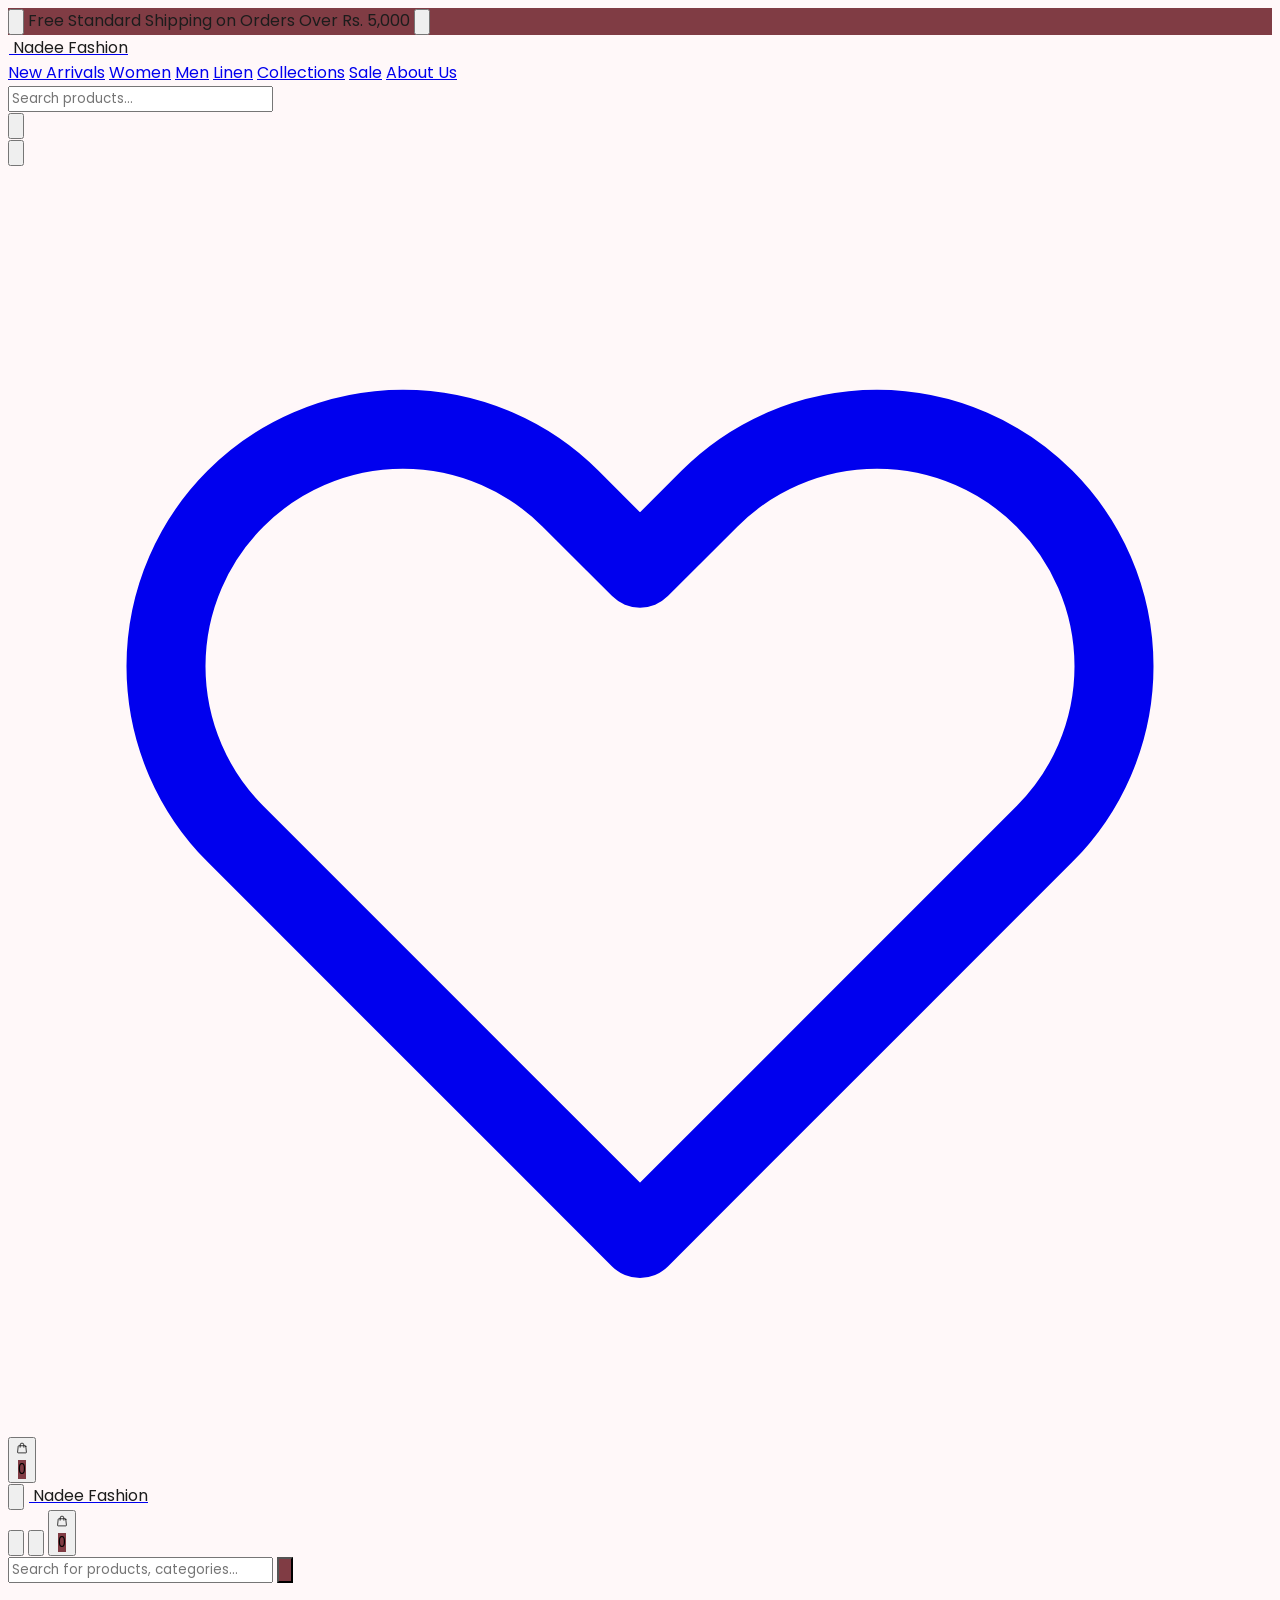
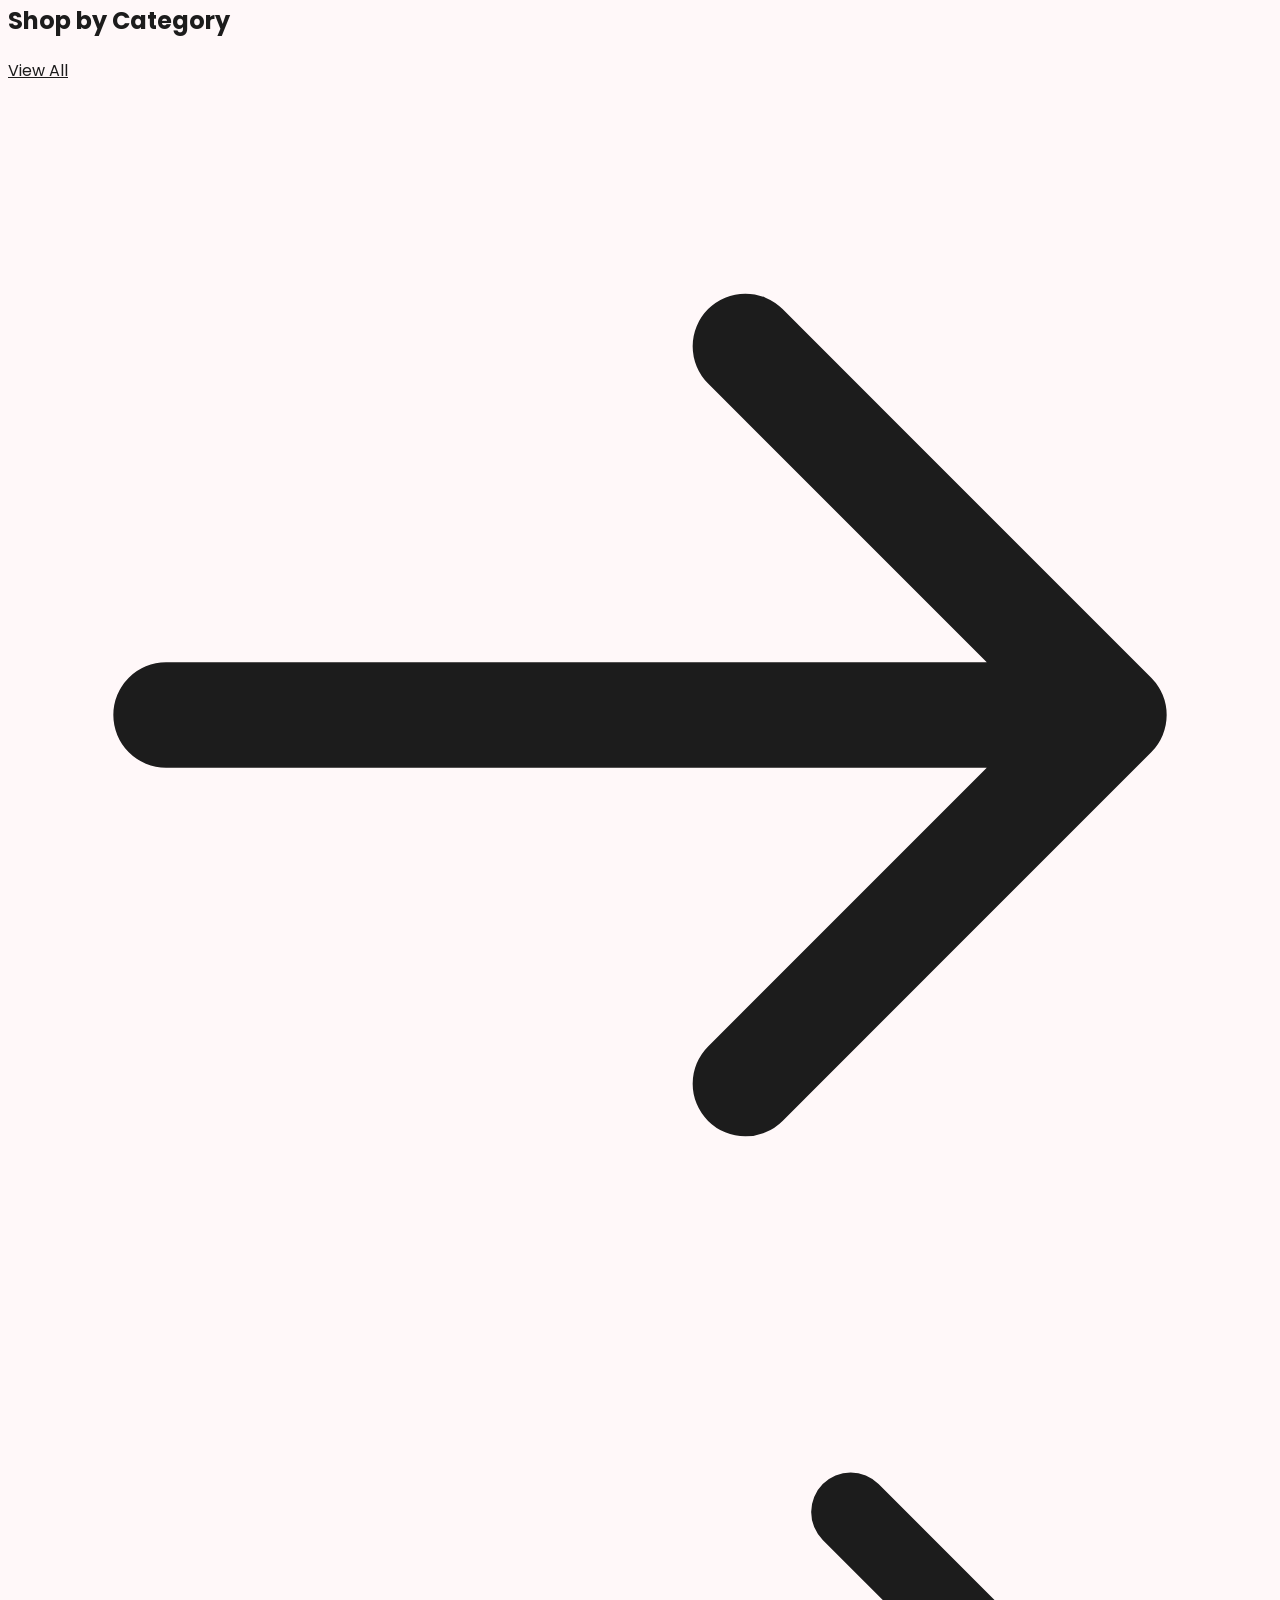
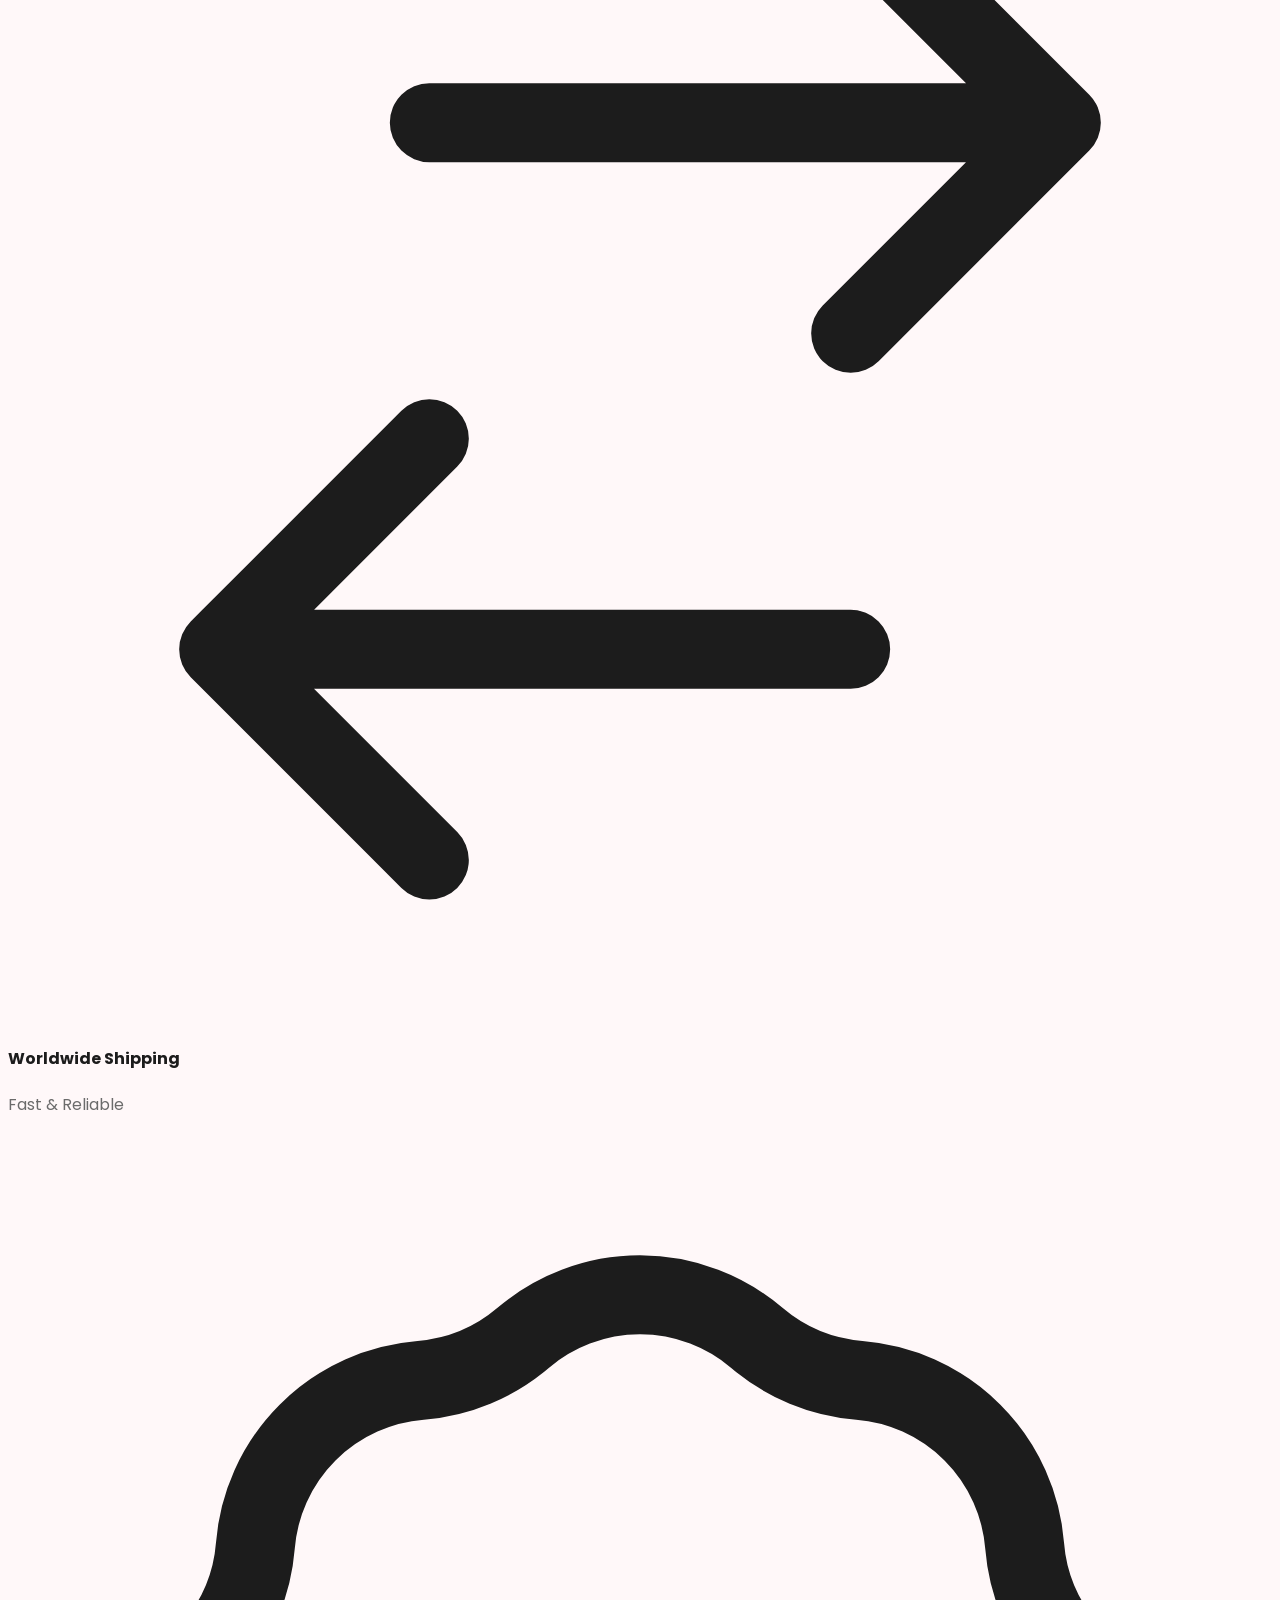
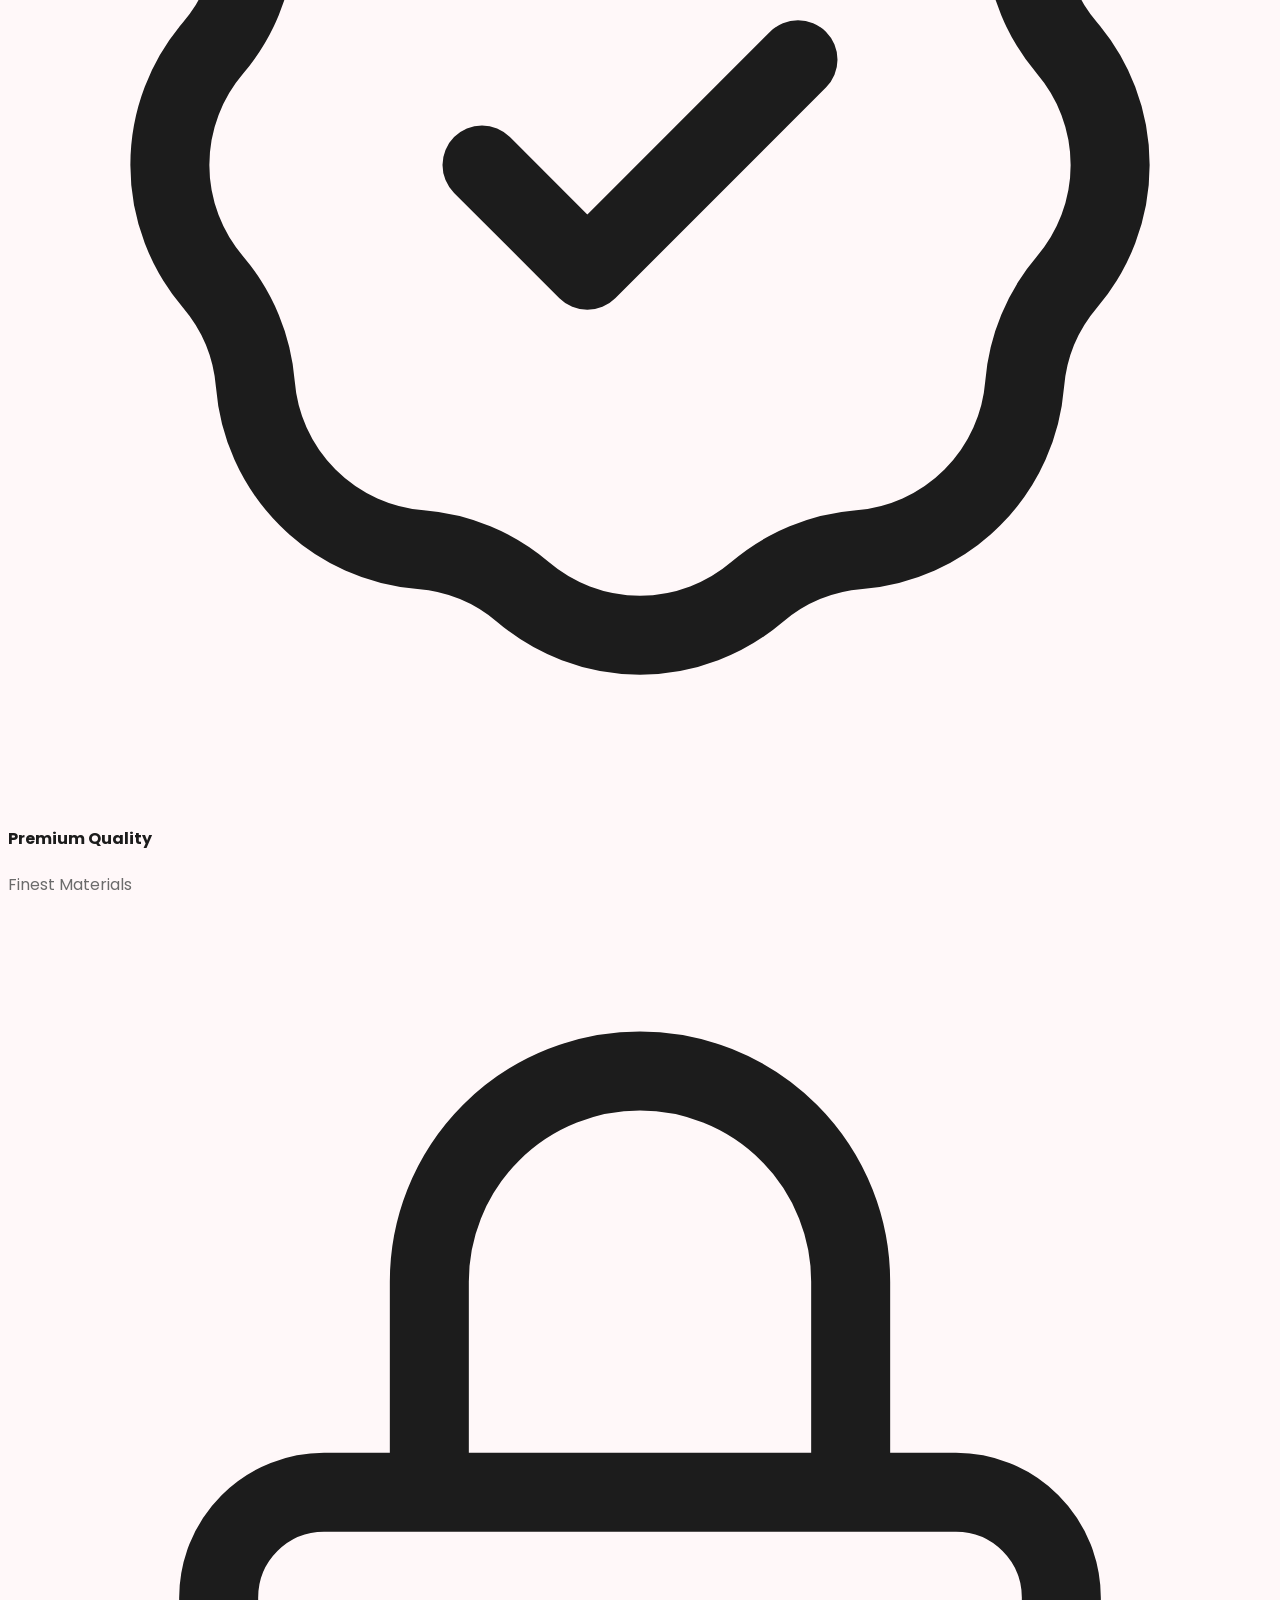
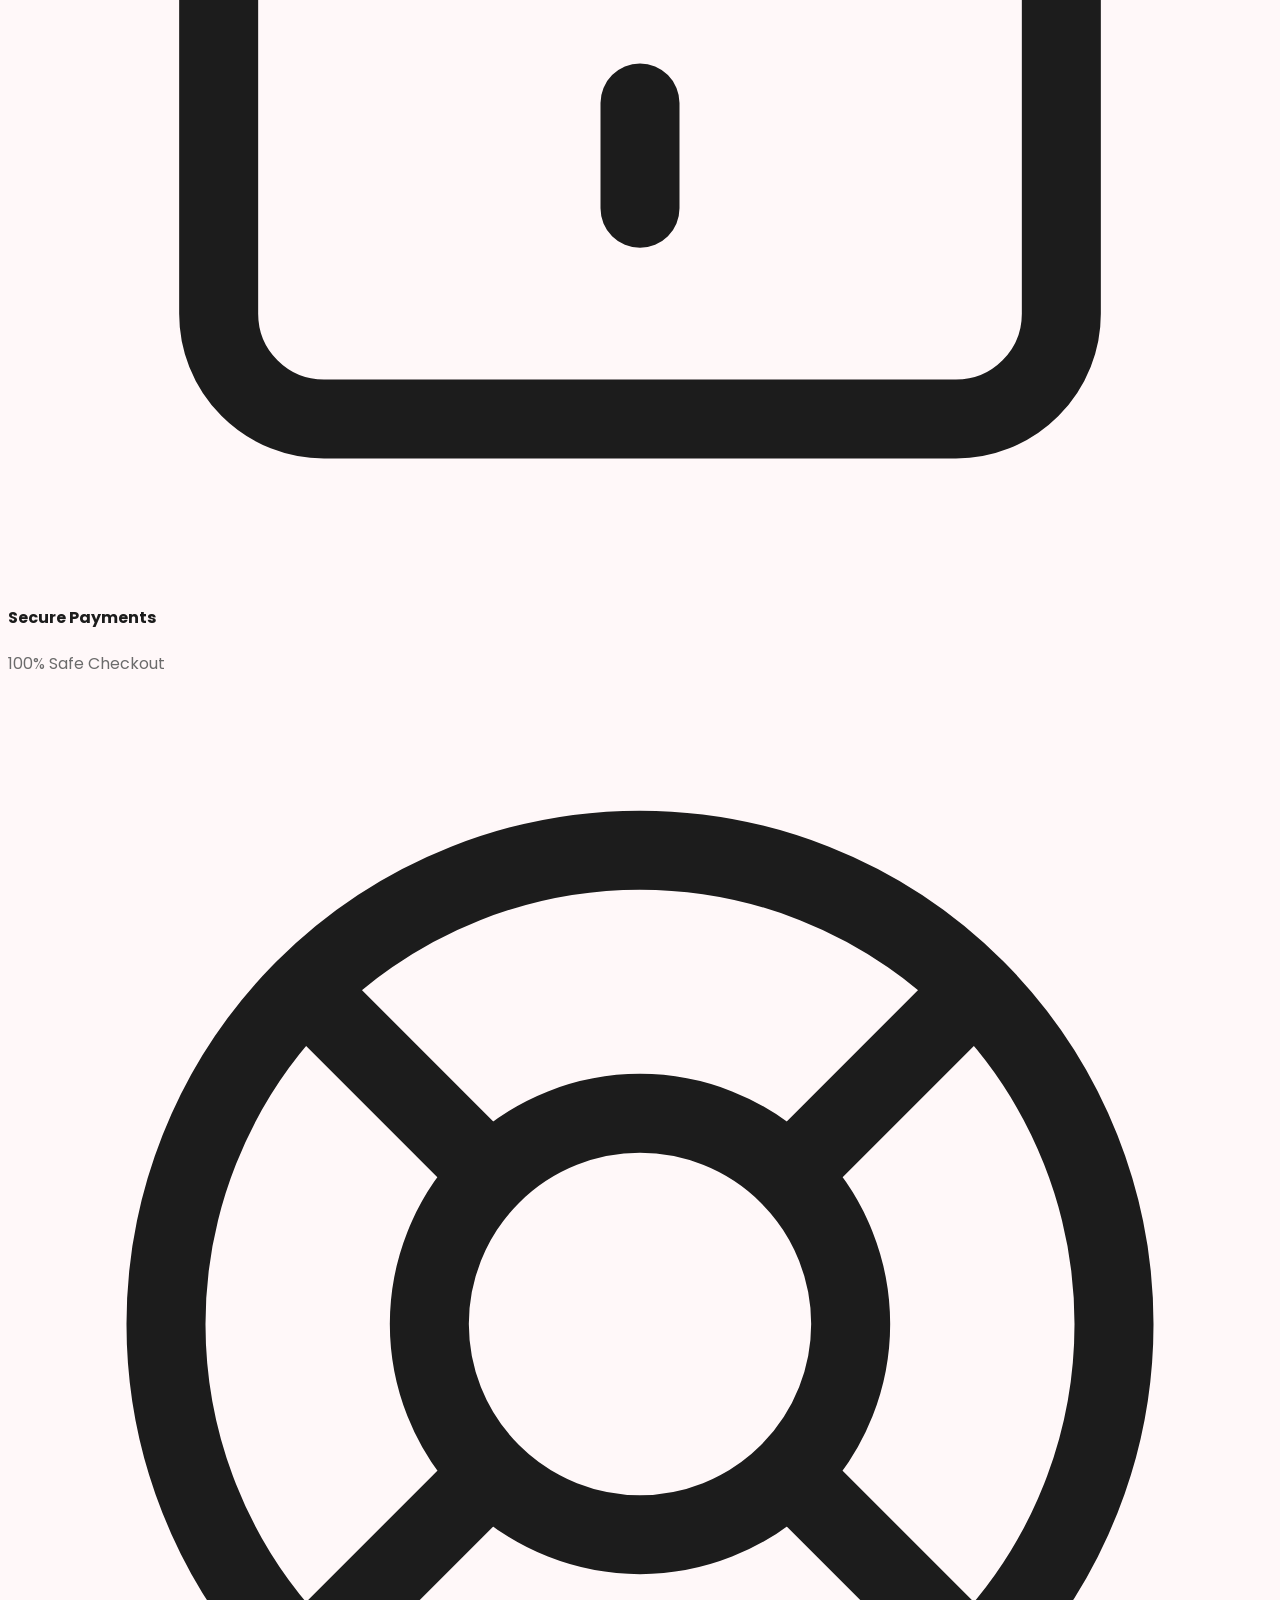
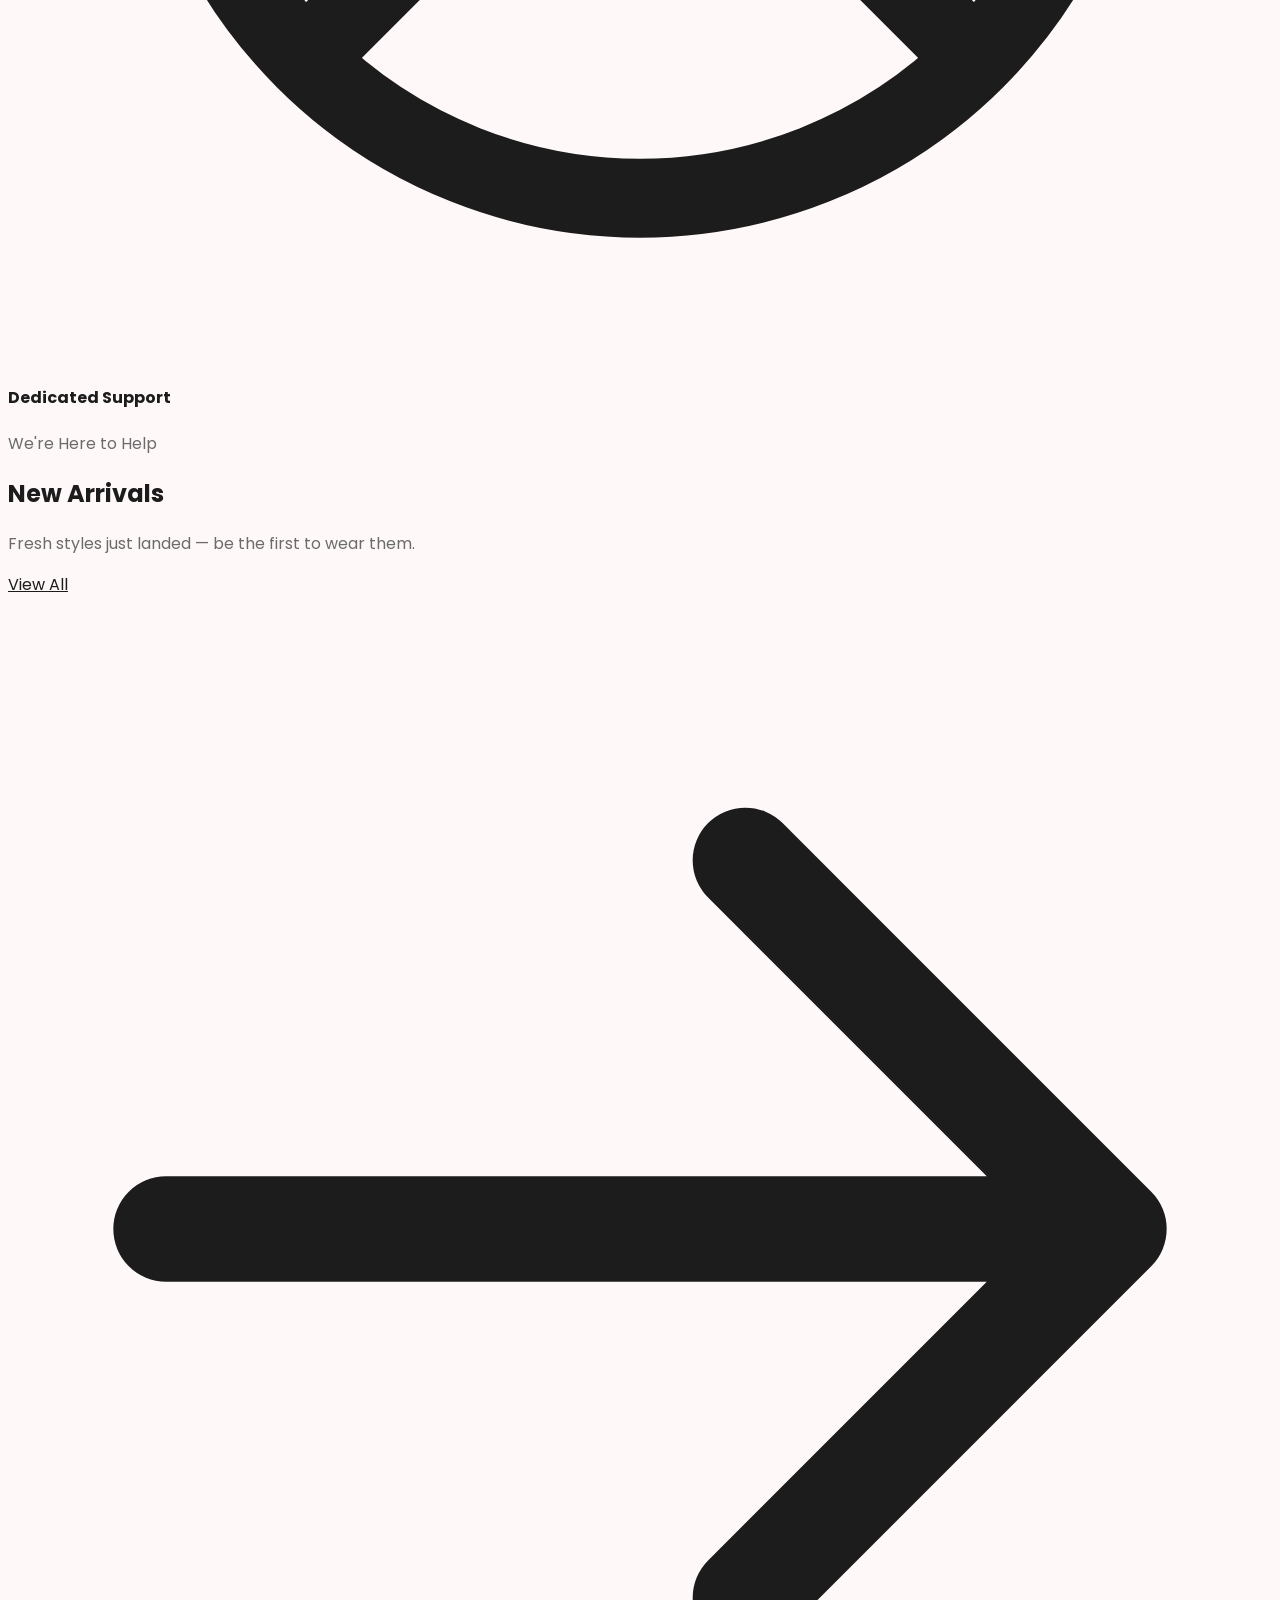
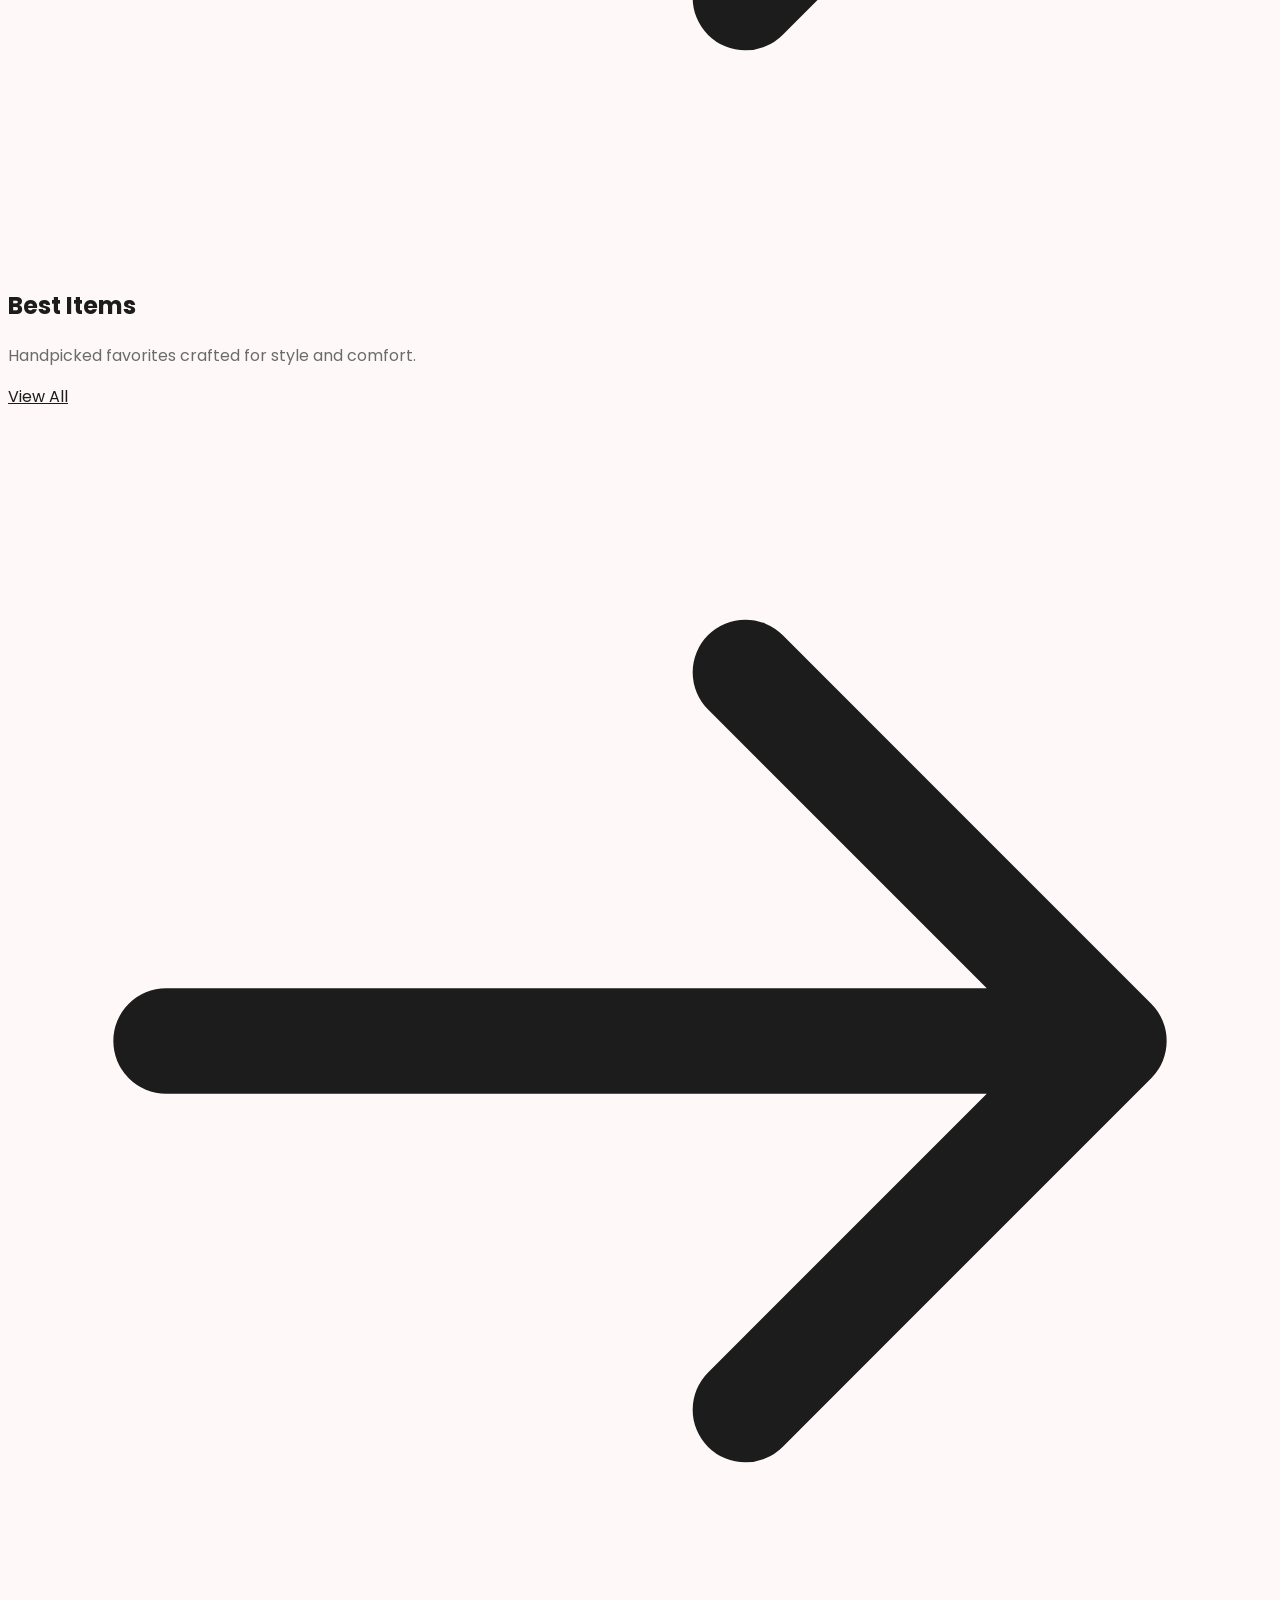
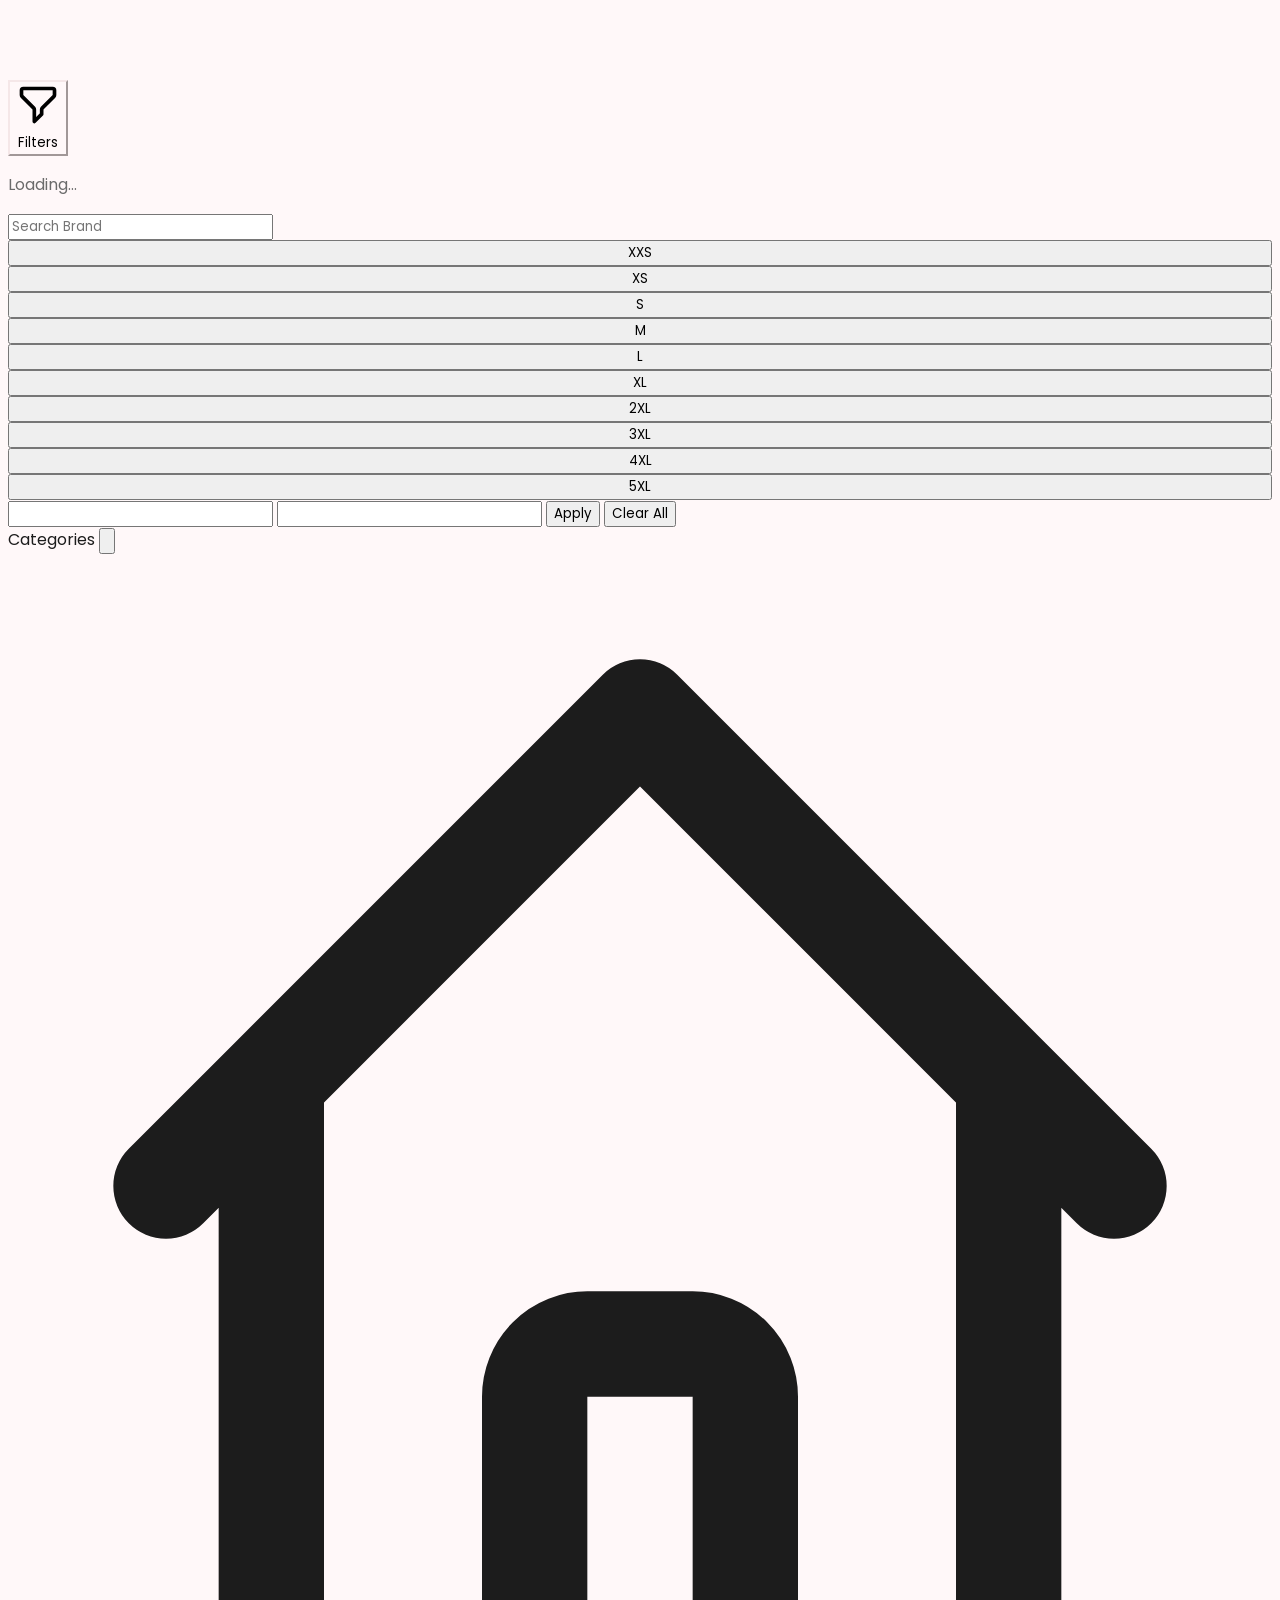
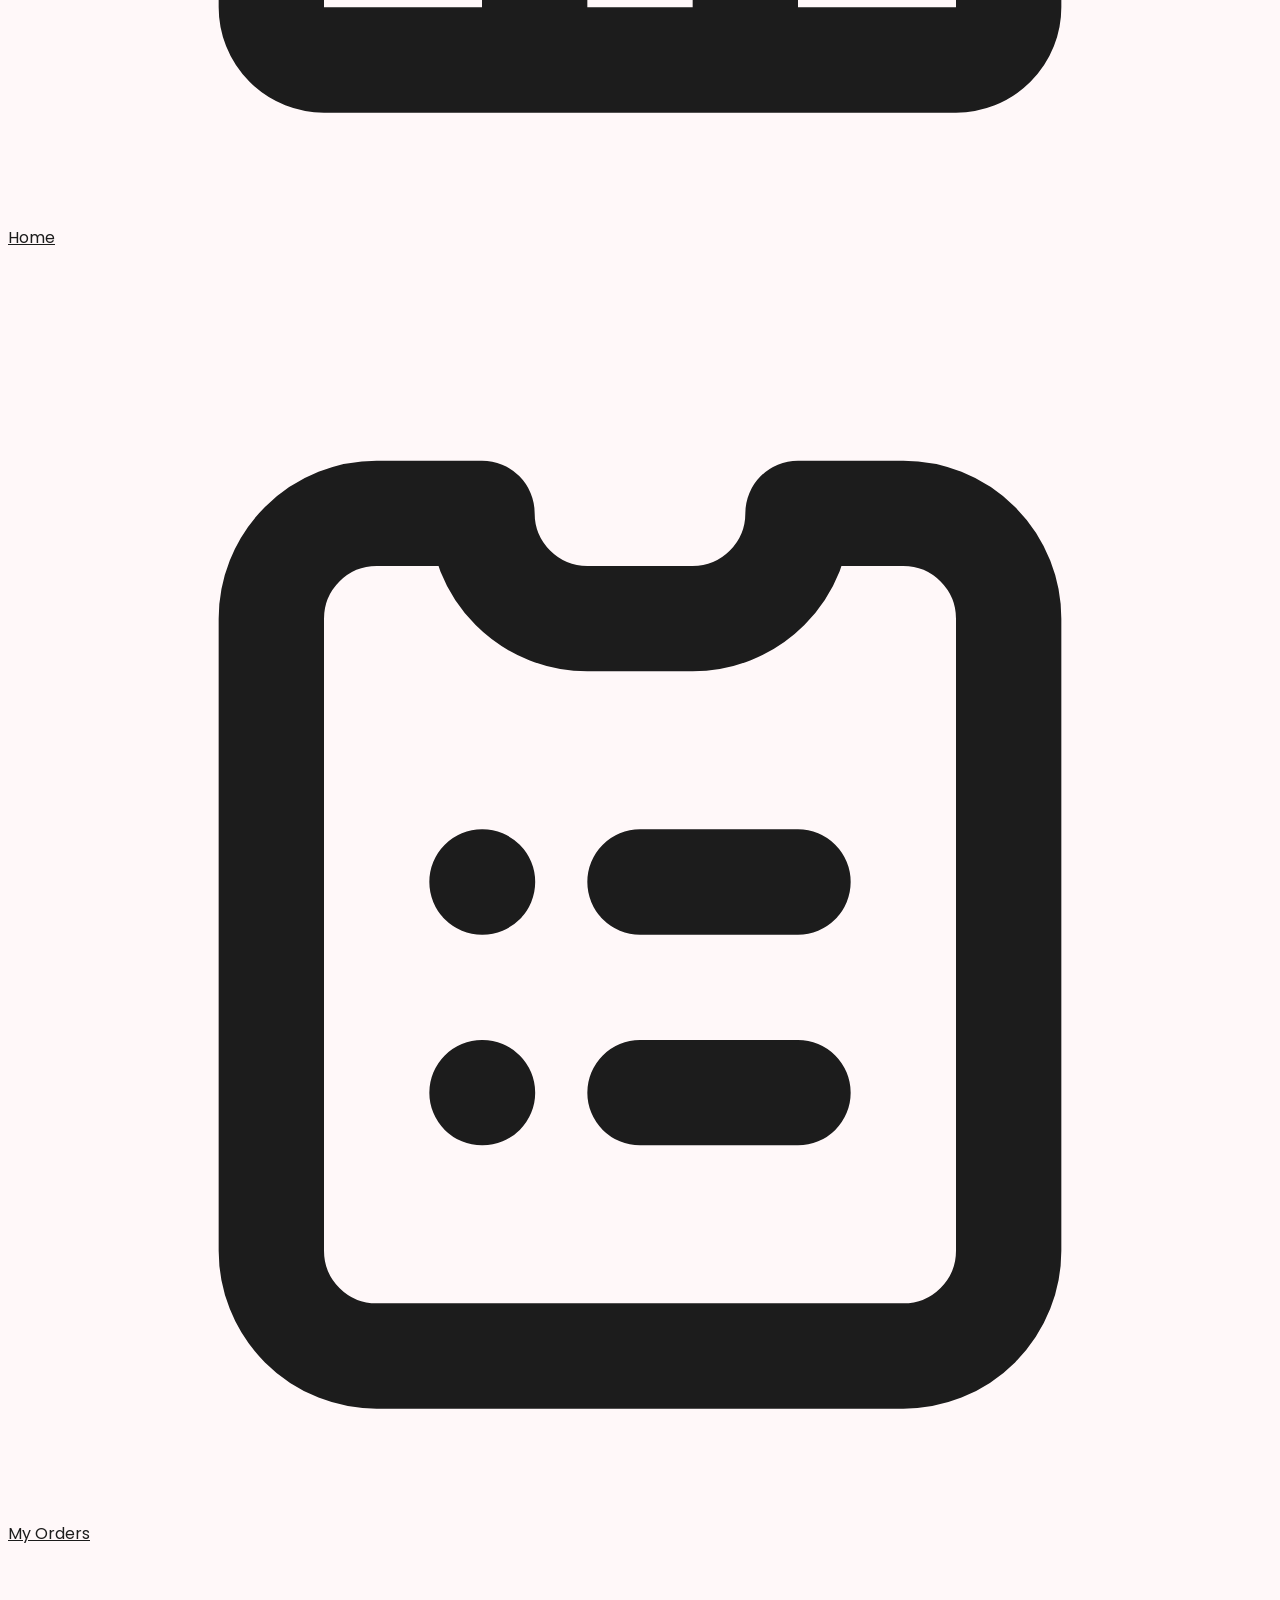
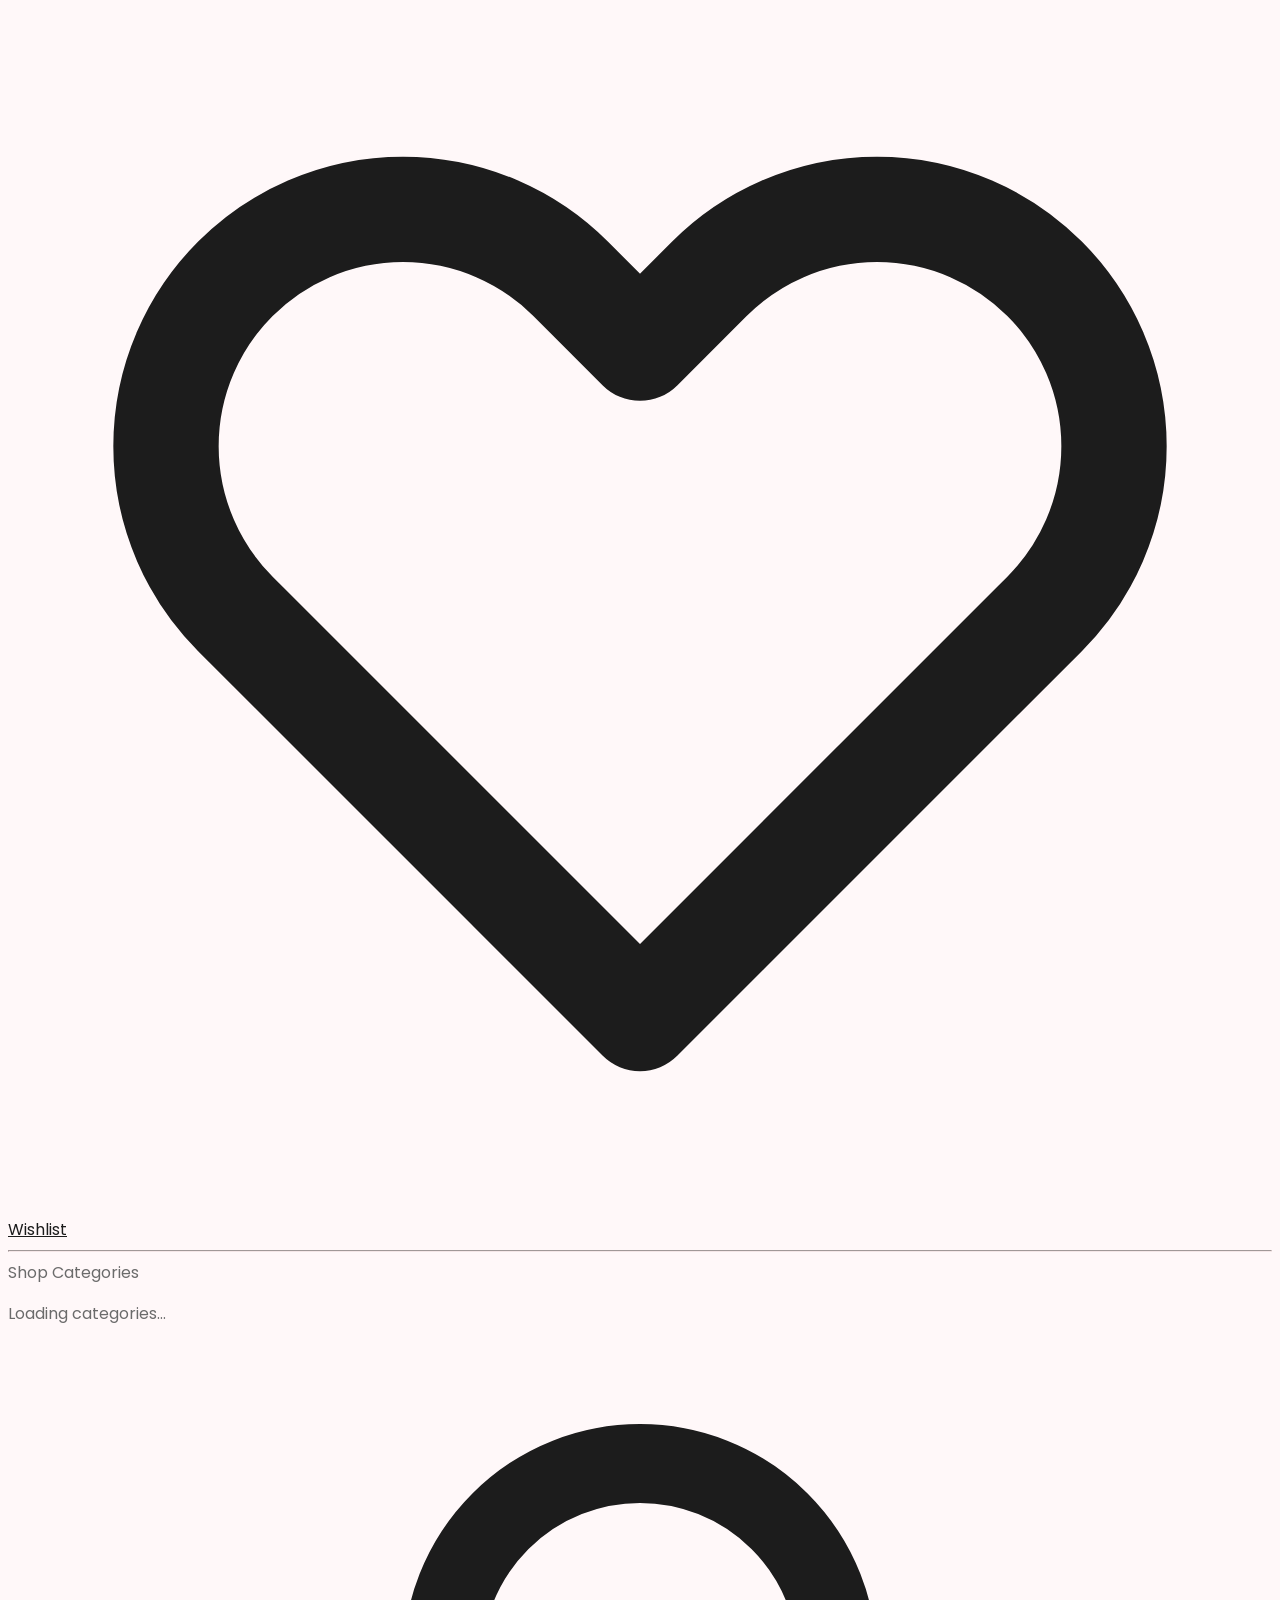
==== commit 47a4c109: "Update mobile header logo layout, shop page, and preloader styles" ====
--- a/index.html
+++ b/index.html
@@ -4,12 +4,13 @@
 <head>
     <meta charset="UTF-8">
     <meta name="viewport" content="width=device-width, initial-scale=1.0">
-    <title>KANDY WORLD - Premium Men's Wear</title>
+    <title>Nadee Fashion - Premium Men's Wear</title>
     <script src="https://cdn.tailwindcss.com"></script>
 
     <link rel="preconnect" href="https://fonts.googleapis.com">
     <link rel="preconnect" href="https://fonts.gstatic.com" crossorigin>
     <link href="https://fonts.googleapis.com/css2?family=Poppins:wght@400;600;700;900&display=swap" rel="stylesheet">
+    <link rel="stylesheet" href="css/variables.css">
 
     <link rel="stylesheet" href="https://cdn.jsdelivr.net/npm/swiper@11/swiper-bundle.min.css" />
 
@@ -64,7 +65,7 @@
 
         /* Swiper Pagination color */
         .swiper-pagination-bullet-active {
-            background-color: #facc15;
+            background-color: var(--primary);
         }
 
         /* Ensure Poppins is applied to all elements */
@@ -96,7 +97,7 @@
             width: 90px;
             height: 90px;
             border-radius: 50%;
-            background: #111;
+            background: var(--primary-hover);
             color: white;
             display: flex;
             flex-direction: column;
@@ -121,10 +122,10 @@
         }
 
         #drag-cart-dropzone.drag-over {
-            background: #14b8a6;
+            background: var(--primary);
             border-color: white;
             transform: scale(1.12);
-            box-shadow: 0 12px 40px rgba(20, 184, 166, 0.5);
+            box-shadow: 0 12px 40px rgba(217, 143, 151, 0.5);
         }
 
         /* Drag ghost image */
@@ -150,17 +151,17 @@
         @keyframes cartFlash {
             0% {
                 transform: scale(1.12);
-                background: #14b8a6;
+                background: var(--primary);
             }
 
             50% {
                 transform: scale(1.25);
-                background: #059669;
+                background: var(--primary-hover);
             }
 
             100% {
                 transform: scale(1);
-                background: #111;
+                background: var(--primary-hover);
             }
         }
 
@@ -172,11 +173,12 @@
         #kw-preloader {
             position: fixed;
             inset: 0;
-            background: #f8f7f2;
+            background: #f8f9fc;
             z-index: 99999;
             display: flex;
             align-items: center;
             justify-content: center;
+            flex-direction: column;
             transition: opacity 0.7s ease, visibility 0.7s ease;
         }
 
@@ -185,51 +187,63 @@
             visibility: hidden;
         }
 
-        .kw-spinner {
+        .kw-symbols-container {
+            display: flex;
+            gap: 25px;
+            margin-bottom: 20px;
+        }
+
+        .kw-symbol {
+            width: 50px;
+            height: 50px;
             position: relative;
-            width: 60px;
-            height: 60px;
-            animation: rotate-spinner 2s linear infinite;
-        }
-
-        .kw-spinner div {
-            position: absolute;
-            width: 24px;
-            height: 24px;
-            border-radius: 50%;
-            animation: bounce-circle 2s ease-in-out infinite;
-        }
-
-        .kw-spinner .circle1 {
-            top: 0; left: 0;
-            background-color: #000000;
-        }
-
-        .kw-spinner .circle2 {
-            top: 0; right: 0;
-            background-color: #d2b48c;
-            animation-delay: -0.5s;
-        }
-
-        .kw-spinner .circle3 {
-            bottom: 0; right: 0;
-            background-color: #000000;
-            animation-delay: -1.0s;
-        }
-
-        .kw-spinner .circle4 {
-            bottom: 0; left: 0;
-            background-color: #d2b48c;
-            animation-delay: -1.5s;
-        }
-
-        @keyframes rotate-spinner {
-            100% { transform: rotate(360deg); }
-        }
-
-        @keyframes bounce-circle {
-            0%, 100% { transform: scale(0); }
-            50% { transform: scale(1); }
+        }
+
+        .kw-shape {
+            fill: none;
+            stroke: #8A3A54; /* Dark Rose */
+            stroke-width: 8;
+            stroke-linecap: round;
+            stroke-linejoin: round;
+        }
+
+        .kw-dot {
+            fill: #4B4DED;
+            transform-origin: 50px 50px;
+        }
+
+        .kw-brand-text {
+            font-size: 22px;
+            font-weight: 700;
+            color: #8A3A54; /* Dark Rose */
+            letter-spacing: 3px;
+            opacity: 0;
+            transform: translateY(15px);
+            animation: textReveal 0.8s ease 1.8s forwards;
+        }
+
+        @keyframes textReveal {
+            to {
+                opacity: 1;
+                transform: translateY(0);
+            }
+        }
+
+        .path-circle { stroke-dasharray: 165; stroke-dashoffset: 165; animation: drawShape 0.8s ease-in-out forwards; }
+        .path-triangle { stroke-dasharray: 150; stroke-dashoffset: 150; animation: drawShape 0.8s ease-in-out 0.4s forwards; }
+        .path-square { stroke-dasharray: 210; stroke-dashoffset: 210; animation: drawShape 0.8s ease-in-out 0.8s forwards; }
+
+        @keyframes drawShape { to { stroke-dashoffset: 0; } }
+
+        .dot-circle { opacity: 0; animation: fadeDot 0.1s forwards, orbitPath 0.8s cubic-bezier(0.4, 0, 0.2, 1) forwards; }
+        .dot-triangle { opacity: 0; animation: fadeDot 0.1s 0.4s forwards, orbitPath 0.8s cubic-bezier(0.4, 0, 0.2, 1) 0.4s forwards; }
+        .dot-square { opacity: 0; animation: fadeDot 0.1s 0.8s forwards, orbitPath 0.8s cubic-bezier(0.4, 0, 0.2, 1) 0.8s forwards; }
+
+        @keyframes fadeDot { to { opacity: 1; } }
+
+        @keyframes orbitPath {
+            0% { offset-distance: 0%; }
+            100% { offset-distance: 100%; }
         }
     </style>
 </head>
@@ -238,12 +252,27 @@
 
     <!-- ===== PREMIUM PRELOADER ===== -->
     <div id="kw-preloader">
-        <div class="kw-spinner">
-            <div class="circle1"></div>
-            <div class="circle2"></div>
-            <div class="circle3"></div>
-            <div class="circle4"></div>
+        <div class="kw-symbols-container">
+            <div class="kw-symbol">
+                <svg viewBox="0 0 100 100" style="overflow: visible;">
+                    <path d="M 75 25 A 35 35 0 1 0 75 75" class="kw-shape path-circle" />
+                    <circle cx="0" cy="0" r="8" class="kw-dot dot-circle" style="offset-path: path('M 75 25 A 35 35 0 1 0 75 75'); offset-rotate: auto;" />
+                </svg>
+            </div>
+            <div class="kw-symbol">
+                <svg viewBox="0 0 100 100" style="overflow: visible;">
+                    <path d="M 50 15 L 15 85 L 85 85" class="kw-shape path-triangle" />
+                    <circle cx="0" cy="0" r="8" class="kw-dot dot-triangle" style="offset-path: path('M 50 15 L 15 85 L 85 85'); offset-rotate: auto;" />
+                </svg>
+            </div>
+            <div class="kw-symbol">
+                <svg viewBox="0 0 100 100" style="overflow: visible;">
+                    <path d="M 85 15 L 15 15 L 15 85 L 85 85" class="kw-shape path-square" />
+                    <circle cx="0" cy="0" r="8" class="kw-dot dot-square" style="offset-path: path('M 85 15 L 15 15 L 15 85 L 85 85'); offset-rotate: auto;" />
+                </svg>
+            </div>
         </div>
+        <div class="kw-brand-text">Nadee Fashion</div>
     </div>
 
     <script>
@@ -256,15 +285,15 @@
                         loader.classList.add('fade-out');
                         setTimeout(function () { loader.style.display = 'none'; }, 750);
                     }
-                }, 350);
+                }, 2500); // Give time for the animation to complete
             }
             if (document.readyState === 'complete') {
                 dismiss();
             } else {
                 window.addEventListener('load', dismiss);
             }
-            // Safety fallback: hide after 5 seconds no matter what
-            setTimeout(dismiss, 5000);
+            // Safety fallback: hide after 8 seconds no matter what
+            setTimeout(dismiss, 8000);
         })();
     </script>
 
@@ -274,7 +303,8 @@
     <header class="w-full max-w-[1920px] xl:px-12 mx-auto px-4 sm:px-6 lg:px-8 pt-4">
         <div class="relative rounded-xl md:rounded-2xl overflow-hidden">
             <!-- Loading Indicator -->
-            <div id="hero-loader" class="flex items-center justify-center space-x-2 py-20 w-full bg-[#f8f7f2] rounded-xl md:rounded-2xl min-h-[300px]">
+            <div id="hero-loader"
+                class="flex items-center justify-center space-x-2 py-20 w-full bg-[#f8f7f2] rounded-xl md:rounded-2xl min-h-[300px]">
                 <div class="w-3 h-3 bg-teal-600 rounded-full animate-bounce" style="animation-delay: 0.1s"></div>
                 <div class="w-3 h-3 bg-teal-600 rounded-full animate-bounce" style="animation-delay: 0.2s"></div>
                 <div class="w-3 h-3 bg-teal-600 rounded-full animate-bounce" style="animation-delay: 0.3s"></div>
@@ -303,101 +333,20 @@
                     </svg></a>
             </div>
 
-            <div id="category-scroller" class="flex space-x-6 overflow-x-auto snap-x snap-mandatory no-scrollbar pb-4">
-                <!-- Card 1 -->
-                <a href="#product-grid-container" onclick="setCategoryFilter('Men\'s Linen Pants');"
-                    class="snap-start flex-shrink-0 w-72 md:w-80 h-40 bg-[#f8f7f2] rounded-xl flex overflow-hidden group hover:shadow-md transition">
-                    <div class="w-1/2 h-full relative">
-                        <img src="https://i.ibb.co/q33nKzHp/1.png" alt="Mens Linen Pants"
-                            class="w-full h-full object-cover object-top group-hover:scale-105 transition-transform duration-500">
-                    </div>
-                    <div class="w-1/2 p-5 flex flex-col justify-center">
-                        <h3 class="text-gray-900 text-base md:text-lg font-medium leading-tight mb-3">Men's Linen Pants
-                        </h3>
-                        <span
-                            class="text-xs font-semibold text-gray-900 uppercase tracking-wider flex items-center gap-1 group-hover:gap-2 transition-all">Shop
-                            Now <svg class="w-3 h-3" fill="none" stroke="currentColor" viewBox="0 0 24 24">
-                                <path stroke-linecap="round" stroke-linejoin="round" stroke-width="2"
-                                    d="M14 5l7 7m0 0l-7 7m7-7H3"></path>
-                            </svg></span>
-                    </div>
-                </a>
-
-                <!-- Card 2 -->
-                <a href="#product-grid-container" onclick="setCategoryFilter('Ladies\' Linen Pants');"
-                    class="snap-start flex-shrink-0 w-72 md:w-80 h-40 bg-[#f8f7f2] rounded-xl flex overflow-hidden group hover:shadow-md transition">
-                    <div class="w-1/2 h-full relative">
-                        <img src="https://i.ibb.co/mrrtqNSx/2.png" alt="Ladies linen Pants"
-                            class="w-full h-full object-cover object-top group-hover:scale-105 transition-transform duration-500">
-                    </div>
-                    <div class="w-1/2 p-5 flex flex-col justify-center">
-                        <h3 class="text-gray-900 text-base md:text-lg font-medium leading-tight mb-3">Ladies Linen Pants
-                        </h3>
-                        <span
-                            class="text-xs font-semibold text-gray-900 uppercase tracking-wider flex items-center gap-1 group-hover:gap-2 transition-all">Shop
-                            Now <svg class="w-3 h-3" fill="none" stroke="currentColor" viewBox="0 0 24 24">
-                                <path stroke-linecap="round" stroke-linejoin="round" stroke-width="2"
-                                    d="M14 5l7 7m0 0l-7 7m7-7H3"></path>
-                            </svg></span>
-                    </div>
-                </a>
-
-                <!-- Card 3 -->
-                <a href="#product-grid-container" onclick="setCategoryFilter('Ladies\' Linen Shorts');"
-                    class="snap-start flex-shrink-0 w-72 md:w-80 h-40 bg-[#f8f7f2] rounded-xl flex overflow-hidden group hover:shadow-md transition">
-                    <div class="w-1/2 h-full relative">
-                        <img src="https://i.ibb.co/dwLZmCj3/3.png" alt="Ladies Linen Shorts"
-                            class="w-full h-full object-cover object-top group-hover:scale-105 transition-transform duration-500">
-                    </div>
-                    <div class="w-1/2 p-5 flex flex-col justify-center">
-                        <h3 class="text-gray-900 text-base md:text-lg font-medium leading-tight mb-3">Ladies Linen
-                            Shorts</h3>
-                        <span
-                            class="text-xs font-semibold text-gray-900 uppercase tracking-wider flex items-center gap-1 group-hover:gap-2 transition-all">Shop
-                            Now <svg class="w-3 h-3" fill="none" stroke="currentColor" viewBox="0 0 24 24">
-                                <path stroke-linecap="round" stroke-linejoin="round" stroke-width="2"
-                                    d="M14 5l7 7m0 0l-7 7m7-7H3"></path>
-                            </svg></span>
-                    </div>
-                </a>
-
-                <!-- Card 4 -->
-                <a href="#product-grid-container" onclick="setCategoryFilter('Viscose Casual Shirts');"
-                    class="snap-start flex-shrink-0 w-72 md:w-80 h-40 bg-[#f8f7f2] rounded-xl flex overflow-hidden group hover:shadow-md transition">
-                    <div class="w-1/2 h-full relative">
-                        <img src="https://i.ibb.co/Nn6L382j/4.png" alt="Viscose Casual shirts"
-                            class="w-full h-full object-cover object-top group-hover:scale-105 transition-transform duration-500">
-                    </div>
-                    <div class="w-1/2 p-5 flex flex-col justify-center">
-                        <h3 class="text-gray-900 text-base md:text-lg font-medium leading-tight mb-3">Viscose Casual
-                            Shirts</h3>
-                        <span
-                            class="text-xs font-semibold text-gray-900 uppercase tracking-wider flex items-center gap-1 group-hover:gap-2 transition-all">Shop
-                            Now <svg class="w-3 h-3" fill="none" stroke="currentColor" viewBox="0 0 24 24">
-                                <path stroke-linecap="round" stroke-linejoin="round" stroke-width="2"
-                                    d="M14 5l7 7m0 0l-7 7m7-7H3"></path>
-                            </svg></span>
-                    </div>
-                </a>
-
-                <!-- Card 5 -->
-                <a href="#product-grid-container" onclick="setCategoryFilter('Casual Linen Shirts');"
-                    class="snap-start flex-shrink-0 w-72 md:w-80 h-40 bg-[#f8f7f2] rounded-xl flex overflow-hidden group hover:shadow-md transition">
-                    <div class="w-1/2 h-full relative">
-                        <img src="https://i.ibb.co/ynYTNGwm/5.png" alt="Casual Linen Shirts"
-                            class="w-full h-full object-cover object-top group-hover:scale-105 transition-transform duration-500">
-                    </div>
-                    <div class="w-1/2 p-5 flex flex-col justify-center">
-                        <h3 class="text-gray-900 text-base md:text-lg font-medium leading-tight mb-3">Casual Linen
-                            Shirts</h3>
-                        <span
-                            class="text-xs font-semibold text-gray-900 uppercase tracking-wider flex items-center gap-1 group-hover:gap-2 transition-all">Shop
-                            Now <svg class="w-3 h-3" fill="none" stroke="currentColor" viewBox="0 0 24 24">
-                                <path stroke-linecap="round" stroke-linejoin="round" stroke-width="2"
-                                    d="M14 5l7 7m0 0l-7 7m7-7H3"></path>
-                            </svg></span>
-                    </div>
-                </a>
+            <div id="category-scroller"
+                class="flex space-x-6 overflow-x-auto snap-x snap-mandatory no-scrollbar pb-4 pt-2">
+                <!-- Skeleton placeholders while loading -->
+                <div class="snap-start flex-shrink-0 w-[200px] h-[200px] bg-gray-100 animate-pulse rounded-xl"></div>
+                <div class="snap-start flex-shrink-0 w-[200px] h-[200px] bg-gray-100 animate-pulse rounded-xl"></div>
+                <div
+                    class="snap-start flex-shrink-0 w-[200px] h-[200px] bg-gray-100 animate-pulse rounded-xl hidden sm:block">
+                </div>
+                <div
+                    class="snap-start flex-shrink-0 w-[200px] h-[200px] bg-gray-100 animate-pulse rounded-xl hidden md:block">
+                </div>
+                <div
+                    class="snap-start flex-shrink-0 w-[200px] h-[200px] bg-gray-100 animate-pulse rounded-xl hidden lg:block">
+                </div>
             </div>
         </div>
     </section>
@@ -616,8 +565,8 @@
                                         d="M21.75 6.75v10.5a2.25 2.25 0 01-2.25 2.25h-15a2.25 2.25 0 01-2.25-2.25V6.75m19.5 0A2.25 2.25 0 0019.5 4.5h-15a2.25 2.25 0 00-2.25 2.25m19.5 0v.243a2.25 2.25 0 01-1.07 1.916l-7.5 4.615a2.25 2.25 0 01-2.36 0L3.32 8.91a2.25 2.25 0 01-1.07-1.916V6.75" />
                                 </svg>
                             </div>
-                            <a href="mailto:support@kandyworld.com"
-                                class="hover:text-gray-900">support@kandyworld.com</a>
+                            <a href="mailto:support@nadeefashion.com"
+                                class="hover:text-gray-900">support@nadeefashion.com</a>
                         </div>
                     </div>
                 </div>
@@ -677,7 +626,7 @@
                 const phoneNumber = "94713183300";
 
                 // Construct the message with clear labels
-                const fullMessage = `New Inquiry from KANDY WORLD Website:\n\n*Name:* ${name}\n*Email:* ${email}\n\n*Message:*\n${message}`;
+                const fullMessage = `New Inquiry from Nadee Fashion Website:\n\n*Name:* ${name}\n*Email:* ${email}\n\n*Message:*\n${message}`;
 
                 // Encode the message for the URL
                 const encodedMessage = encodeURIComponent(fullMessage);
@@ -697,22 +646,9 @@
     <script src="https://cdn.jsdelivr.net/npm/swiper@11/swiper-bundle.min.js"></script>
 
     <script type="module">
-        import { initializeApp } from "https://www.gstatic.com/firebasejs/10.7.1/firebase-app.js";
-        import { getFirestore, collection, getDocs, query, orderBy, where, onSnapshot, doc, setDoc, deleteDoc, getDoc, updateDoc, limit, startAfter } from "https://www.gstatic.com/firebasejs/10.7.1/firebase-firestore.js";
-        import { getAuth, onAuthStateChanged, GoogleAuthProvider, signInWithPopup, signOut, createUserWithEmailAndPassword, signInWithEmailAndPassword } from "https://www.gstatic.com/firebasejs/10.7.1/firebase-auth.js";
-
-        // --- Firebase Config ---
-        const firebaseConfig = {
-            apiKey: "AIzaSyDglDGMO-cknnl7JR7cD89_4yWdLRkvLBY",
-            authDomain: "ssdfashion-af744.firebaseapp.com",
-            projectId: "ssdfashion-af744",
-            storageBucket: "ssdfashion-af744.appspot.com",
-            messagingSenderId: "233163735482",
-            appId: "1:233163735482:web:14ecbc0b46a28fb02e9d83"
-        };
-        const app = initializeApp(firebaseConfig);
-        const db = getFirestore(app);
-        const auth = getAuth(app);
+        import { db, auth } from './firebase-config.js';
+        import { collection, getDocs, query, orderBy, where, onSnapshot, doc, setDoc, deleteDoc, getDoc, updateDoc, limit, startAfter } from "https://www.gstatic.com/firebasejs/10.7.1/firebase-firestore.js";
+        import { onAuthStateChanged, GoogleAuthProvider, signInWithPopup, signOut, createUserWithEmailAndPassword, signInWithEmailAndPassword } from "https://www.gstatic.com/firebasejs/10.7.1/firebase-auth.js";
 
         // --- DOM Elements ---
         const mainContentArea = document.getElementById('main-content-area');
@@ -729,7 +665,7 @@
         let wishlistedProductIds = new Set();
         let cartListener = null;
         let wishlistListener = null;
-        
+
         let lastVisibleProduct = null;
         let isLoadingMore = false;
         let hasMoreProducts = true;
@@ -797,13 +733,7 @@
 
         // Exposed function for category links
         window.setCategoryFilter = function (categoryName) {
-            currentFilters = { categories: [categoryName] };
-            loadProducts();
-            updateFilterUIs();
-
-            // Also update search input to reflect active category if desired
-            const searchInput = document.getElementById('desktop-search-input');
-            if (searchInput) searchInput.value = '';
+            window.location.href = 'shop.html?category=' + encodeURIComponent(categoryName);
         };
 
         window.toggleMobileFilterSidebar = toggleMobileFilterSidebar;
@@ -907,19 +837,19 @@
 
                     categoryScroller.innerHTML = scrollerCategories.map(cat => {
                         const escapedCat = cat.name.replace(/'/g, "\\'");
-                        const logoSrc = cat.logoUrl || cat.imageUrl; // Use logoUrl, fallback to imageUrl
+                        const logoSrc = cat.logoUrl || cat.imageUrl || 'https://placehold.co/200x200?text=' + cat.name.charAt(0);
                         return `
                             <a href="#product-grid-container" onclick="setCategoryFilter('${escapedCat}');"
-                                class="snap-start flex-shrink-0 w-72 md:w-80 h-40 bg-[#f8f7f2] rounded-xl flex overflow-hidden group hover:shadow-md transition">
-                                <div class="w-1/2 h-full relative">
-                                    <img src="${logoSrc}" alt="${cat.name}"
-                                        class="w-full h-full object-cover object-top group-hover:scale-105 transition-transform duration-500">
+                                class="snap-start flex-shrink-0 w-[280px] md:w-[320px] h-[150px] md:h-[170px] bg-[#fbfaf6] rounded-2xl overflow-hidden group hover:shadow-md transition-all duration-300 flex border border-gray-100">
+                                <div class="w-[45%] h-full overflow-hidden flex-shrink-0">
+                                    <img src="${logoSrc}" alt="${cat.name}" class="w-full h-full object-cover group-hover:scale-105 transition-transform duration-700">
                                 </div>
-                                <div class="w-1/2 p-5 flex flex-col justify-center">
-                                    <h3 class="text-gray-900 text-base md:text-lg font-medium leading-tight mb-3">${cat.name}</h3>
-                                    <span class="text-xs font-semibold text-gray-900 uppercase tracking-wider flex items-center gap-1 group-hover:gap-2 transition-all">Shop Now <svg class="w-3 h-3" fill="none" stroke="currentColor" viewBox="0 0 24 24">
-                                            <path stroke-linecap="round" stroke-linejoin="round" stroke-width="2" d="M14 5l7 7m0 0l-7 7m7-7H3"></path>
-                                        </svg></span>
+                                <div class="w-[55%] h-full flex flex-col justify-center px-4 md:px-5">
+                                    <h3 class="text-[#0a1e3f] font-medium text-lg md:text-xl leading-snug mb-3 md:mb-4 capitalize">${cat.name}</h3>
+                                    <span class="text-[11px] md:text-xs font-bold text-[#0a1e3f] flex items-center gap-1 uppercase tracking-widest group-hover:translate-x-1 transition-transform duration-300">
+                                        Shop Now 
+                                        <svg class="w-3.5 h-3.5" fill="none" stroke="currentColor" viewBox="0 0 24 24"><path stroke-linecap="round" stroke-linejoin="round" stroke-width="2.5" d="M14 5l7 7m0 0l-7 7m7-7H3"></path></svg>
+                                    </span>
                                 </div>
                             </a>
                         `;
@@ -977,9 +907,9 @@
         function toggleMobileFilterSidebar(show) {
             if (show) {
                 mobileFilterSidebar.classList.remove('hidden');
-                setTimeout(() => mobileFilterPanel.classList.remove('-translate-x-full'), 10);
+                setTimeout(() => mobileFilterPanel.classList.remove('translate-x-full'), 10);
             } else {
-                mobileFilterPanel.classList.add('-translate-x-full');
+                mobileFilterPanel.classList.add('translate-x-full');
                 setTimeout(() => mobileFilterSidebar.classList.add('hidden'), 300);
             }
         }
@@ -1124,7 +1054,7 @@
             });
         }
 
-                        async function loadAndGroupAllProductsDesktop(isLoadMore = false) {
+        async function loadAndGroupAllProductsDesktop(isLoadMore = false) {
             if (!isLoadMore) {
                 mainContentArea.innerHTML = `<p class="text-center text-gray-500">Loading...</p>`;
                 lastVisibleProduct = null;
@@ -1146,13 +1076,13 @@
                 ]);
 
                 if (!isLoadMore) mainContentArea.innerHTML = '';
-                
+
                 if (productsSnapshot.empty) {
                     hasMoreProducts = false;
                     if (!isLoadMore) mainContentArea.innerHTML = '<p class="text-center text-gray-500">No products found.</p>';
                     return;
                 }
-                
+
                 lastVisibleProduct = productsSnapshot.docs[productsSnapshot.docs.length - 1];
                 if (productsSnapshot.docs.length < 20) {
                     hasMoreProducts = false;
@@ -1177,28 +1107,33 @@
                 for (const category of sortedCategories) {
                     let categoryId = `desktop-category-grid-${category.replace(/[^a-zA-Z0-9]/g, '-')}`;
                     let grid = document.getElementById(categoryId);
-                    
+
                     if (!grid) {
-                        const imageUrl = categoryImageMap.get(category);
-                        if (imageUrl) {
-                            const categoryImage = document.createElement('img');
-                            categoryImage.src = imageUrl;
-                            categoryImage.alt = `${category} Banner`;
-                            categoryImage.className = 'w-full h-auto object-cover rounded-lg shadow-md mb-8 mt-8';
-                            mainContentArea.appendChild(categoryImage);
-                        } else {
-                            const header = document.createElement('h2');
-                            header.className = 'text-2xl font-bold text-gray-800 mb-6 mt-8 border-b pb-2';
-                            header.textContent = category;
-                            mainContentArea.appendChild(header);
+                        if (category !== 'Other Products') {
+                            const imageUrl = categoryImageMap.get(category);
+                            if (imageUrl) {
+                                const categoryImage = document.createElement('img');
+                                categoryImage.src = imageUrl;
+                                categoryImage.alt = `${category} Banner`;
+                                categoryImage.className = 'w-full h-auto object-cover rounded-lg shadow-md mb-8 mt-8';
+                                mainContentArea.appendChild(categoryImage);
+                            } else {
+                                const header = document.createElement('h2');
+                                header.className = 'text-2xl font-bold text-gray-800 mb-6 mt-8 border-b pb-2';
+                                header.textContent = category;
+                                mainContentArea.appendChild(header);
+                            }
                         }
 
                         grid = document.createElement('div');
                         grid.id = categoryId;
                         grid.className = 'grid grid-cols-2 lg:grid-cols-4 gap-x-6 gap-y-10';
+                        if (category === 'Other Products') {
+                            grid.className += ' mt-4';
+                        }
                         mainContentArea.appendChild(grid);
                     }
-                    
+
                     productsByCategory[category].forEach(p => grid.appendChild(createProductCardElement(p.id, p)));
                 }
             } catch (error) {
@@ -1214,7 +1149,7 @@
                 hasMoreProducts = true;
             }
             if (!hasMoreProducts) return;
-            
+
             try {
                 let constraints = [orderBy("createdAt", "desc"), limit(20)];
                 if (isLoadMore && lastVisibleProduct) {
@@ -1265,23 +1200,28 @@
                     let grid = document.getElementById(categoryId);
 
                     if (!grid) {
-                        const imageUrl = categoryImageMap.get(category);
-                        if (imageUrl) {
-                            const categoryImage = document.createElement('img');
-                            categoryImage.src = imageUrl;
-                            categoryImage.alt = `${category} Banner`;
-                            categoryImage.className = 'w-full h-auto object-cover rounded-lg shadow-md my-6';
-                            mainContentArea.appendChild(categoryImage);
-                        } else {
-                            const header = document.createElement('h2');
-                            header.className = 'text-xl font-bold text-gray-800 my-6 border-b pb-2';
-                            header.textContent = category;
-                            mainContentArea.appendChild(header);
+                        if (category !== 'Other Products') {
+                            const imageUrl = categoryImageMap.get(category);
+                            if (imageUrl) {
+                                const categoryImage = document.createElement('img');
+                                categoryImage.src = imageUrl;
+                                categoryImage.alt = `${category} Banner`;
+                                categoryImage.className = 'w-full h-auto object-cover rounded-lg shadow-md my-6';
+                                mainContentArea.appendChild(categoryImage);
+                            } else {
+                                const header = document.createElement('h2');
+                                header.className = 'text-xl font-bold text-gray-800 my-6 border-b pb-2';
+                                header.textContent = category;
+                                mainContentArea.appendChild(header);
+                            }
                         }
 
                         grid = document.createElement('div');
                         grid.id = categoryId;
                         grid.className = 'grid grid-cols-2 gap-x-4 gap-y-8 mb-8';
+                        if (category === 'Other Products') {
+                            grid.className += ' mt-4';
+                        }
                         mainContentArea.appendChild(grid);
                     }
 
@@ -1296,7 +1236,7 @@
 
         async function loadProducts(isLoadMore = false) {
             const hasFilters = Object.values(currentFilters).some(val => Array.isArray(val) ? val.length > 0 : val != null);
-            
+
             if (isMobileView()) {
                 if (!hasFilters) {
                     await loadAndGroupAllProductsMobile(isLoadMore);
@@ -1319,6 +1259,24 @@
             try {
                 if (!isLoadMore) {
                     mainContentArea.innerHTML = '';
+
+                    // Display Category Banner if exactly one category is selected
+                    if (currentFilters.categories && currentFilters.categories.length === 1) {
+                        try {
+                            const catDoc = await getDoc(doc(db, "categories", currentFilters.categories[0]));
+                            if (catDoc.exists() && catDoc.data().bannerUrl) {
+                                const bannerHtml = `
+                                    <div class="w-full mb-6 md:mb-8">
+                                        <img src="${catDoc.data().bannerUrl}" class="w-full h-auto object-contain rounded-xl md:rounded-2xl shadow-sm" alt="${currentFilters.categories[0]}">
+                                    </div>
+                                `;
+                                mainContentArea.insertAdjacentHTML('beforeend', bannerHtml);
+                            }
+                        } catch (e) {
+                            console.error("Error loading category banner:", e);
+                        }
+                    }
+
                     if (isMobileView()) {
                         mainContentArea.appendChild(renderMobileHeader());
                         const productGrid = document.createElement('div');
@@ -1333,22 +1291,28 @@
                         mainContentArea.appendChild(productGrid);
                     }
                 }
-                
+
                 const productGrid = document.getElementById('filtered-product-grid');
 
-                let constraints = [];
-                if (currentFilters.brands && currentFilters.brands.length) constraints.push(where("brand", "in", currentFilters.brands));
-                if (currentFilters.categories && currentFilters.categories.length) constraints.push(where("category", "in", currentFilters.categories));
-                if (currentFilters.sizes && currentFilters.sizes.length) constraints.push(where("sizes", "array-contains-any", currentFilters.sizes));
-                if (currentFilters.minPrice != null) constraints.push(where("price", ">=", currentFilters.minPrice));
-                if (currentFilters.maxPrice != null) constraints.push(where("price", "<=", currentFilters.maxPrice));
-
-                constraints.push(orderBy(currentSort.field, currentSort.direction));
-                constraints.push(limit(20));
-                if (isLoadMore && lastVisibleProduct) constraints.push(startAfter(lastVisibleProduct));
-
-                const finalQuery = query(collection(db, "products"), ...constraints);
-                const querySnapshot = await getDocs(finalQuery);
+                let baseConstraints = [];
+                if (currentFilters.brands && currentFilters.brands.length) baseConstraints.push(where("brand", "in", currentFilters.brands));
+                if (currentFilters.categories && currentFilters.categories.length) baseConstraints.push(where("category", "in", currentFilters.categories));
+                if (currentFilters.sizes && currentFilters.sizes.length) baseConstraints.push(where("sizes", "array-contains-any", currentFilters.sizes));
+                if (currentFilters.minPrice != null) baseConstraints.push(where("price", ">=", currentFilters.minPrice));
+                if (currentFilters.maxPrice != null) baseConstraints.push(where("price", "<=", currentFilters.maxPrice));
+
+                let constraintsWithOrder = [...baseConstraints, orderBy(currentSort.field, currentSort.direction), limit(20)];
+                if (isLoadMore && lastVisibleProduct) constraintsWithOrder.splice(2, 0, startAfter(lastVisibleProduct));
+
+                let querySnapshot;
+                try {
+                    querySnapshot = await getDocs(query(collection(db, "products"), ...constraintsWithOrder));
+                } catch (idxError) {
+                    console.warn("Firestore index error, falling back to unordered query", idxError);
+                    let constraintsWithoutOrder = [...baseConstraints, limit(20)];
+                    if (isLoadMore && lastVisibleProduct) constraintsWithoutOrder.splice(1, 0, startAfter(lastVisibleProduct));
+                    querySnapshot = await getDocs(query(collection(db, "products"), ...constraintsWithoutOrder));
+                }
 
                 if (querySnapshot.empty) {
                     hasMoreProducts = false;
@@ -1399,7 +1363,7 @@
             const oldPrice = product.oldPrice || product.price * 1.25;
 
             cardWrapper.innerHTML = `
-            <div class="group relative overflow-hidden bg-[#f8f7f2] aspect-[3/4]">
+            <div class="group relative overflow-hidden bg-[#f8f7f2] aspect-[3/4] rounded-2xl">
                 <a href="product-detail.html?id=${productId}" class="w-full h-full block">
                     <img src="${primaryImage}" alt="${product.name}" class="product-card-image w-full h-full object-cover transition-all duration-500 group-hover:scale-105">
                 </a>
@@ -1407,8 +1371,11 @@
                     ${isWishlisted ? heartIconFilled : heartIconEmpty}
                 </button>
             </div>
-            <div class="mt-4 px-1 flex flex-col items-start text-left">
+            <div class="mt-4 px-1 flex flex-col items-center text-center">
                  <a href="product-detail.html?id=${productId}" class="text-[13px] text-gray-700 hover:text-black transition-colors leading-tight mb-1 font-medium">${product.name}</a>
+                 <div class="flex items-center justify-center gap-1 mb-1">
+                     ${generateStars(5)}
+                 </div>
                  <p class="text-[14px] font-bold text-gray-900">Rs. ${product.price.toLocaleString()}</p>
             </div>`;
 
@@ -1630,7 +1597,7 @@
                 document.getElementById('signup-indicator').classList.replace('bg-transparent', 'bg-black');
                 document.getElementById('login-indicator').classList.replace('bg-black', 'bg-transparent');
                 document.getElementById('auth-title').textContent = 'Create Account';
-                document.getElementById('auth-subtitle').textContent = 'Join KANDY WORLD today.';
+                document.getElementById('auth-subtitle').textContent = 'Join Nadee Fashion today.';
                 signupForm.classList.remove('hidden');
                 loginForm.classList.add('hidden');
             });
@@ -1728,7 +1695,19 @@
 
         document.addEventListener('DOMContentLoaded', async () => {
             setupAuthModal();
+
+            // Check for category in URL parameters
+            const urlParams = new URLSearchParams(window.location.search);
+            const categoryParam = urlParams.get('category');
+            if (categoryParam) {
+                currentFilters = { categories: [categoryParam] };
+            }
+
             await populateFilterOptions();
+
+            if (categoryParam) {
+                updateFilterUIs();
+            }
 
             if (!isMobileView()) {
                 setupStickyScroll();
@@ -1740,7 +1719,7 @@
             setupCategoryAutoSlide();
             setupFeaturesAutoSlide();
             setupCartDropzone(); // Initialize drag-to-cart drop zone
-            
+
             // Infinite scroll listener
             window.addEventListener('scroll', async () => {
                 if (isLoadingMore || !hasMoreProducts) return;
--- a/css/variables.css
+++ b/css/variables.css
@@ -0,0 +1,230 @@
+:root {
+  --primary: #9C525B;
+  --primary-hover: #803C44;
+  --secondary: #D7A19E;
+  --accent: #D7A19E;
+  --background: #FFF8F9;
+  --surface: #FFF8F9;
+  --card: #FFF8F9;
+  --text: #1C1C1C;
+  --text-muted: #6B6B6B;
+  --border: #F5E7E8;
+  --input-border: #F5E7E8;
+  --success: #28a745;
+  --warning: #ffc107;
+  --danger: #dc3545;
+  --shadow: rgba(0, 0, 0, 0.05);
+  --radius: 0.5rem;
+  --blush: #F2D7D9;
+}
+
+/* ===== Global ===== */
+body {
+    background-color: var(--background);
+    color: var(--text);
+}
+
+body.bg-gray-50,
+body.bg-gray-100,
+body.bg-white {
+    background-color: var(--background) !important;
+}
+
+/* ===== Teal → Rose ===== */
+.text-teal-600 {
+    color: var(--primary) !important;
+}
+
+.hover\:text-teal-600:hover {
+    color: var(--primary) !important;
+}
+
+.bg-teal-600 {
+    background-color: var(--primary) !important;
+}
+
+.hover\:bg-teal-700:hover {
+    background-color: var(--primary-hover) !important;
+}
+
+.border-teal-500,
+.border-teal-600 {
+    border-color: var(--primary) !important;
+}
+
+.focus\:border-teal-500:focus {
+    border-color: var(--primary) !important;
+}
+
+.focus\:ring-teal-500:focus {
+    --tw-ring-color: var(--primary) !important;
+}
+
+.peer:checked ~ .peer-checked\:bg-teal-600 {
+    background-color: var(--primary) !important;
+}
+
+.peer:checked ~ .peer-checked\:border-teal-600 {
+    border-color: var(--primary) !important;
+}
+
+nav form button[type="submit"]:hover {
+    background-color: var(--primary) !important;
+}
+
+/* ===== Primary buttons (not modal overlays) ===== */
+button.bg-black,
+a.bg-black,
+input[type="submit"].bg-black,
+.size-btn.bg-black {
+    background-color: var(--primary-hover) !important;
+    color: #fff !important;
+}
+
+button.bg-black:hover,
+a.bg-black:hover,
+button.hover\:bg-gray-800:hover,
+a.hover\:bg-gray-800:hover {
+    background-color: var(--primary) !important;
+}
+
+/* Top promo bar */
+div.bg-black.text-white.py-2 {
+    background-color: var(--primary-hover) !important;
+}
+
+/* Auth tab indicator */
+#login-indicator.bg-black,
+#signup-indicator.bg-black {
+    background-color: var(--primary) !important;
+}
+
+/* Cart badge */
+#cart-count.bg-black {
+    background-color: var(--primary-hover) !important;
+}
+
+/* ===== Backgrounds ===== */
+.bg-\[\#f8f7f2\] {
+    background-color: var(--background) !important;
+}
+
+.bg-\[\#faf9f6\] {
+    background-color: var(--surface) !important;
+}
+
+.bg-\[\#f9fafb\] {
+    background-color: var(--blush) !important;
+}
+
+.bg-\[\#111111\] {
+    background-color: var(--primary-hover) !important;
+}
+
+.bg-\[\#fafafa\] {
+    background-color: var(--surface) !important;
+}
+
+.bg-\[\#dfcabc\] {
+    background-color: var(--blush) !important;
+    border-color: var(--primary) !important;
+}
+
+.hover\:bg-\[\#d4bca9\]:hover {
+    background-color: var(--primary) !important;
+    color: #fff !important;
+}
+
+/* ===== Nav & cards ===== */
+nav.bg-white {
+    background-color: var(--surface) !important;
+    border-color: var(--border) !important;
+}
+
+.bg-white {
+    background-color: var(--surface) !important;
+}
+
+/* ===== Footer & admin sidebar ===== */
+aside.bg-gray-800 {
+    background-color: var(--primary-hover) !important;
+}
+
+#toast-notification.bg-gray-800 {
+    background-color: var(--primary-hover) !important;
+}
+
+/* ===== Text ===== */
+.text-gray-900,
+.text-gray-800 {
+    color: var(--text) !important;
+}
+
+.text-gray-600,
+.text-gray-500,
+.text-gray-400 {
+    color: var(--text-muted) !important;
+}
+
+.text-black {
+    color: var(--text) !important;
+}
+
+/* ===== Borders ===== */
+.border-gray-100,
+.border-gray-200,
+.border-gray-300 {
+    border-color: var(--border) !important;
+}
+
+.divide-gray-200 > :not([hidden]) ~ :not([hidden]) {
+    border-color: var(--border) !important;
+}
+
+/* ===== Form focus rings ===== */
+.focus\:ring-black:focus,
+.focus\:border-black:focus {
+    --tw-ring-color: var(--primary) !important;
+    border-color: var(--primary) !important;
+}
+
+/* ===== Swiper & scrollbar ===== */
+.swiper-pagination-bullet-active {
+    background-color: var(--primary) !important;
+}
+
+.custom-scrollbar::-webkit-scrollbar-track {
+    background: var(--blush);
+}
+
+.custom-scrollbar::-webkit-scrollbar-thumb {
+    background: var(--primary);
+}
+
+.custom-scrollbar::-webkit-scrollbar-thumb:hover {
+    background: var(--primary-hover);
+}
+
+/* ===== Checkout checkmark ===== */
+.checkmark-container svg .checkmark-circle {
+    stroke: var(--primary);
+}
+
+.checkmark-container svg .checkmark-check {
+    stroke: #fff;
+}
+
+.checkmark-container.active .checkmark-circle {
+    box-shadow: inset 0 0 0 var(--primary);
+}
+
+@keyframes fill-checkmark {
+    100% {
+        box-shadow: inset 0 0 0 50px var(--primary);
+    }
+}
+
+/* ===== Product detail selected swatch ===== */
+.color-swatch.selected {
+    border-color: var(--primary) !important;
+}
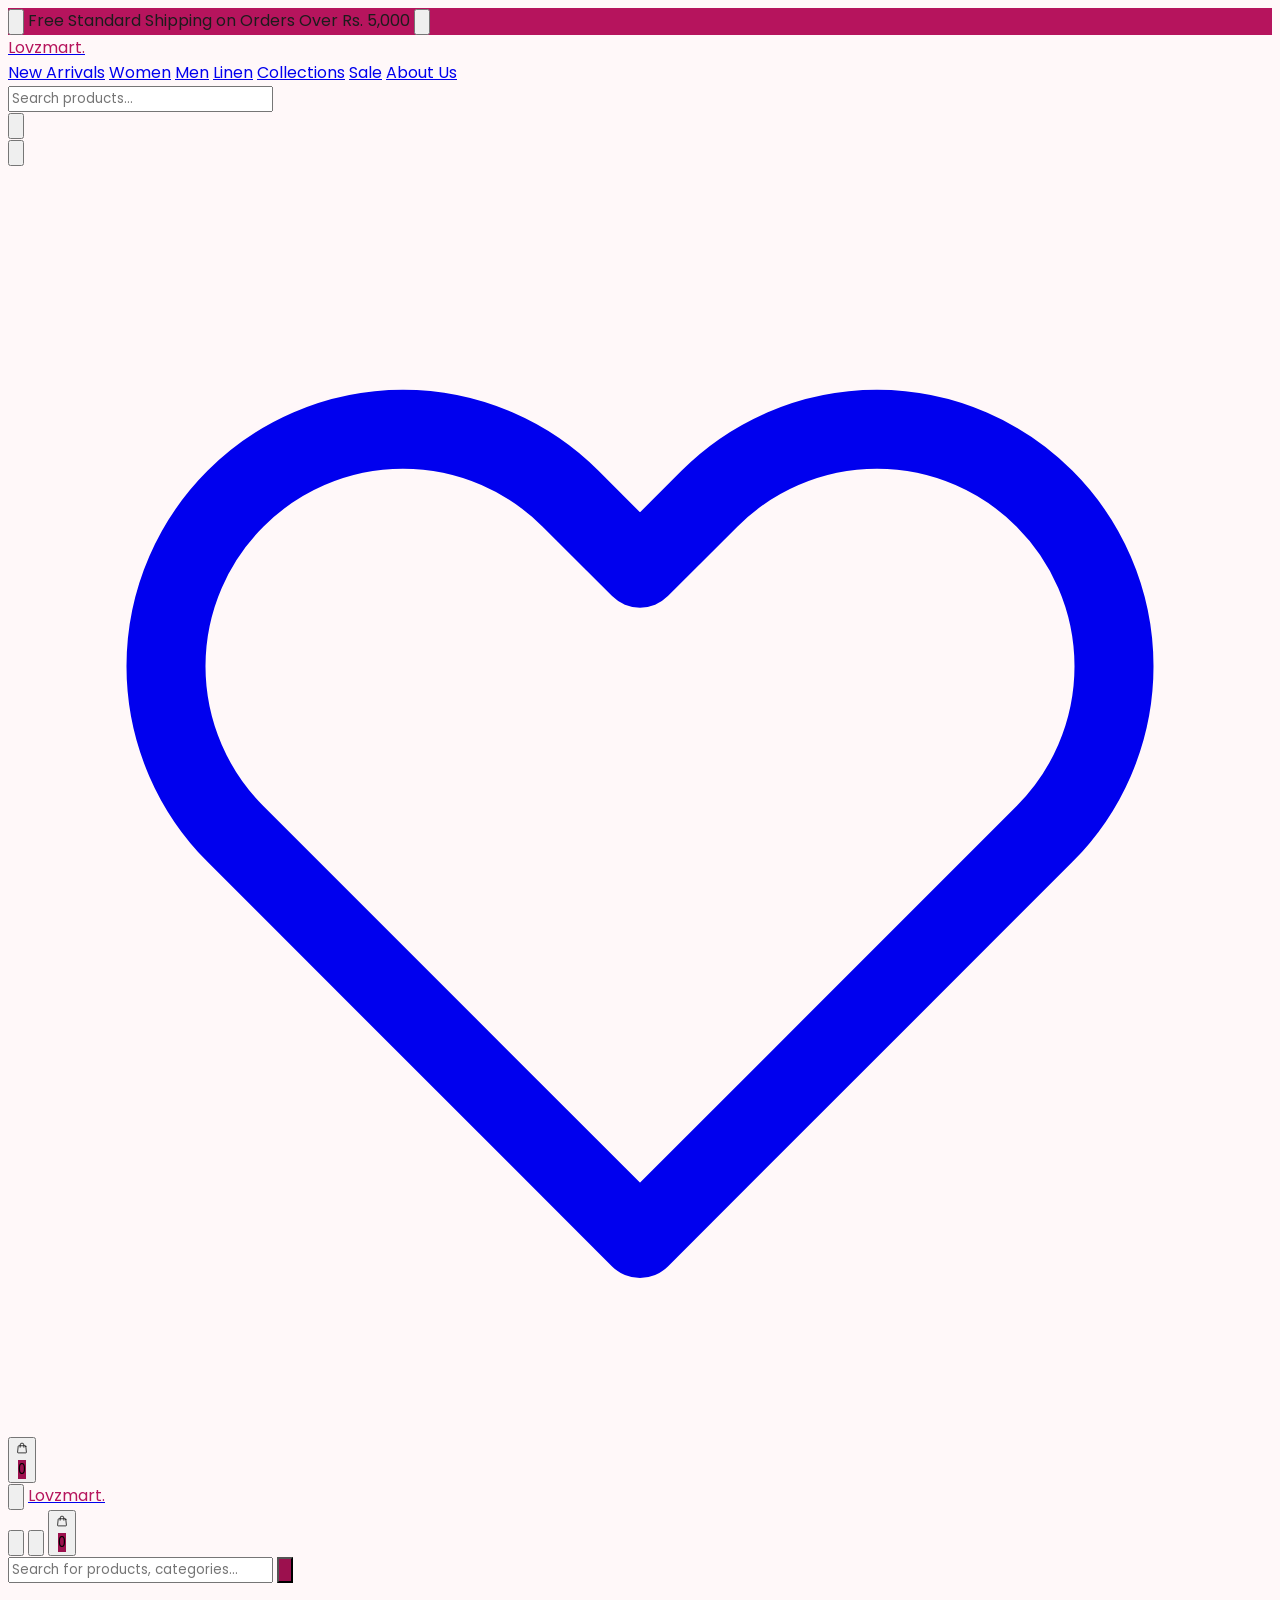
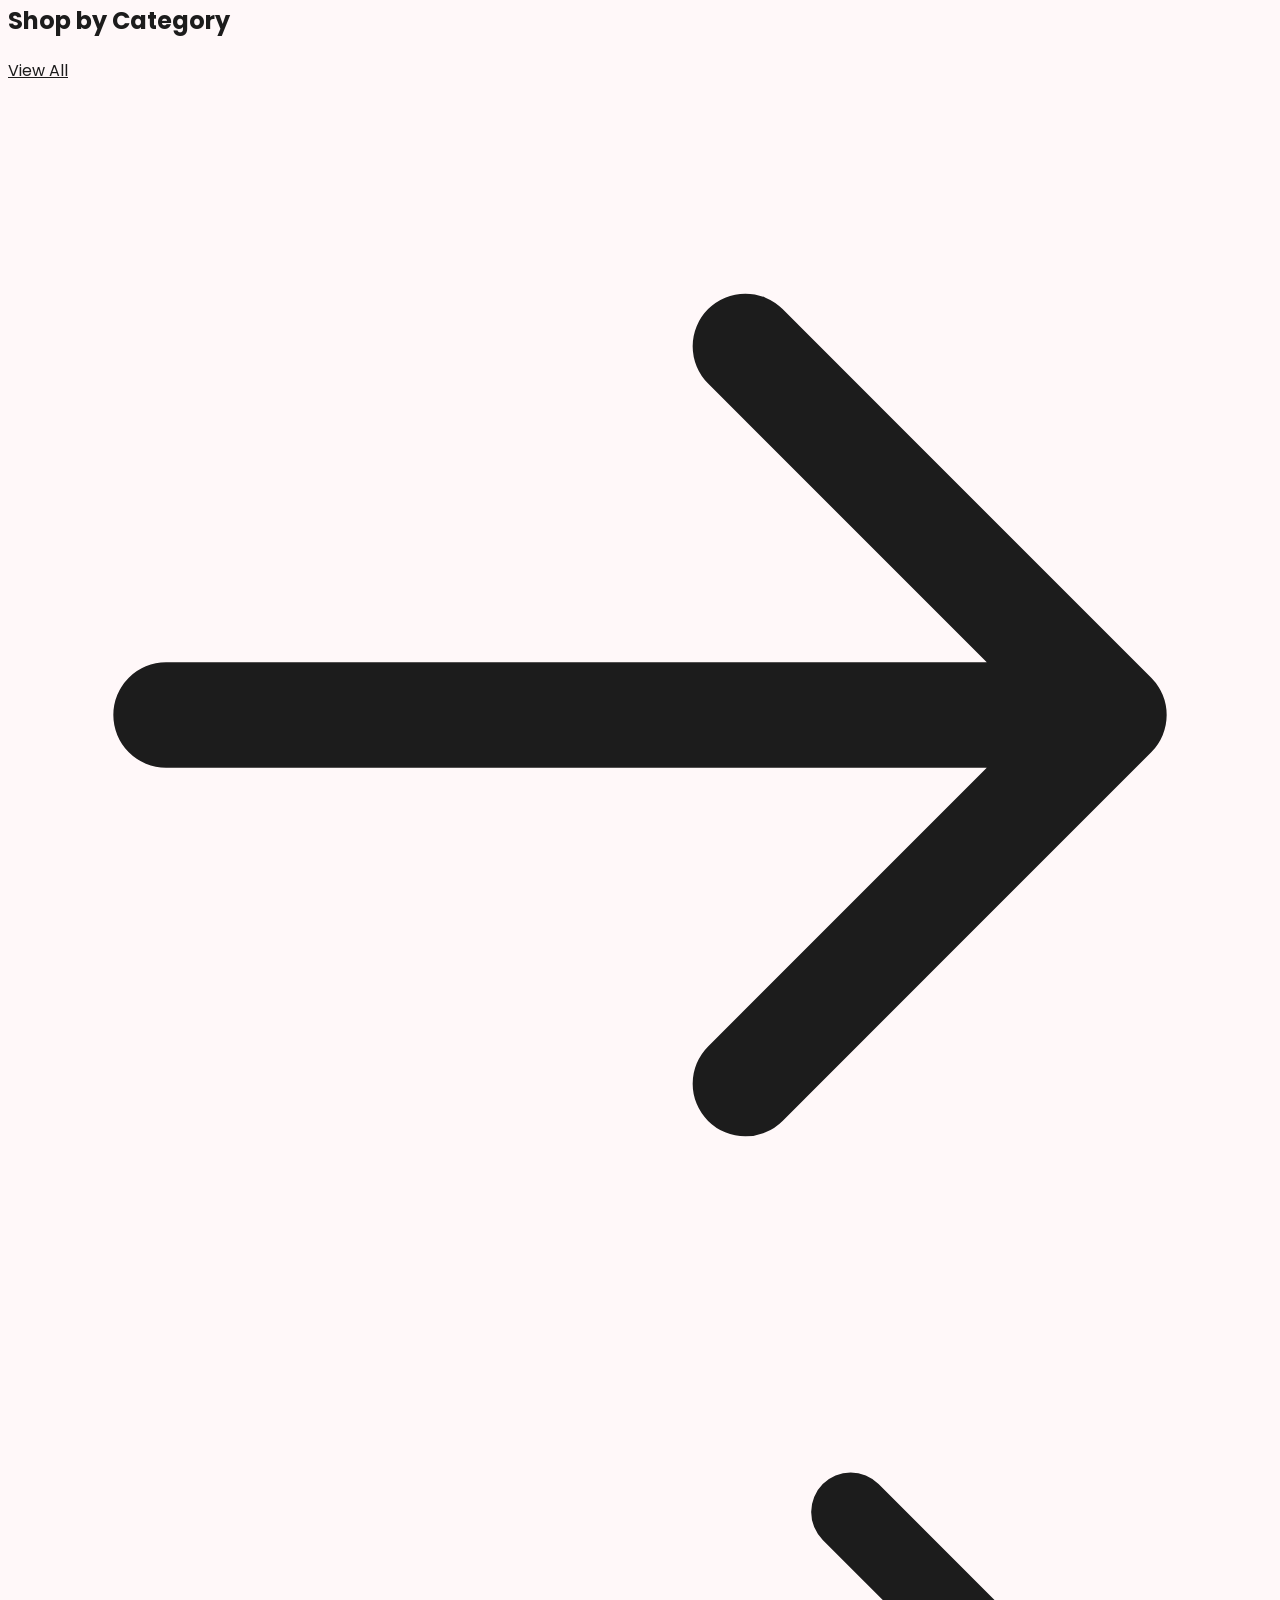
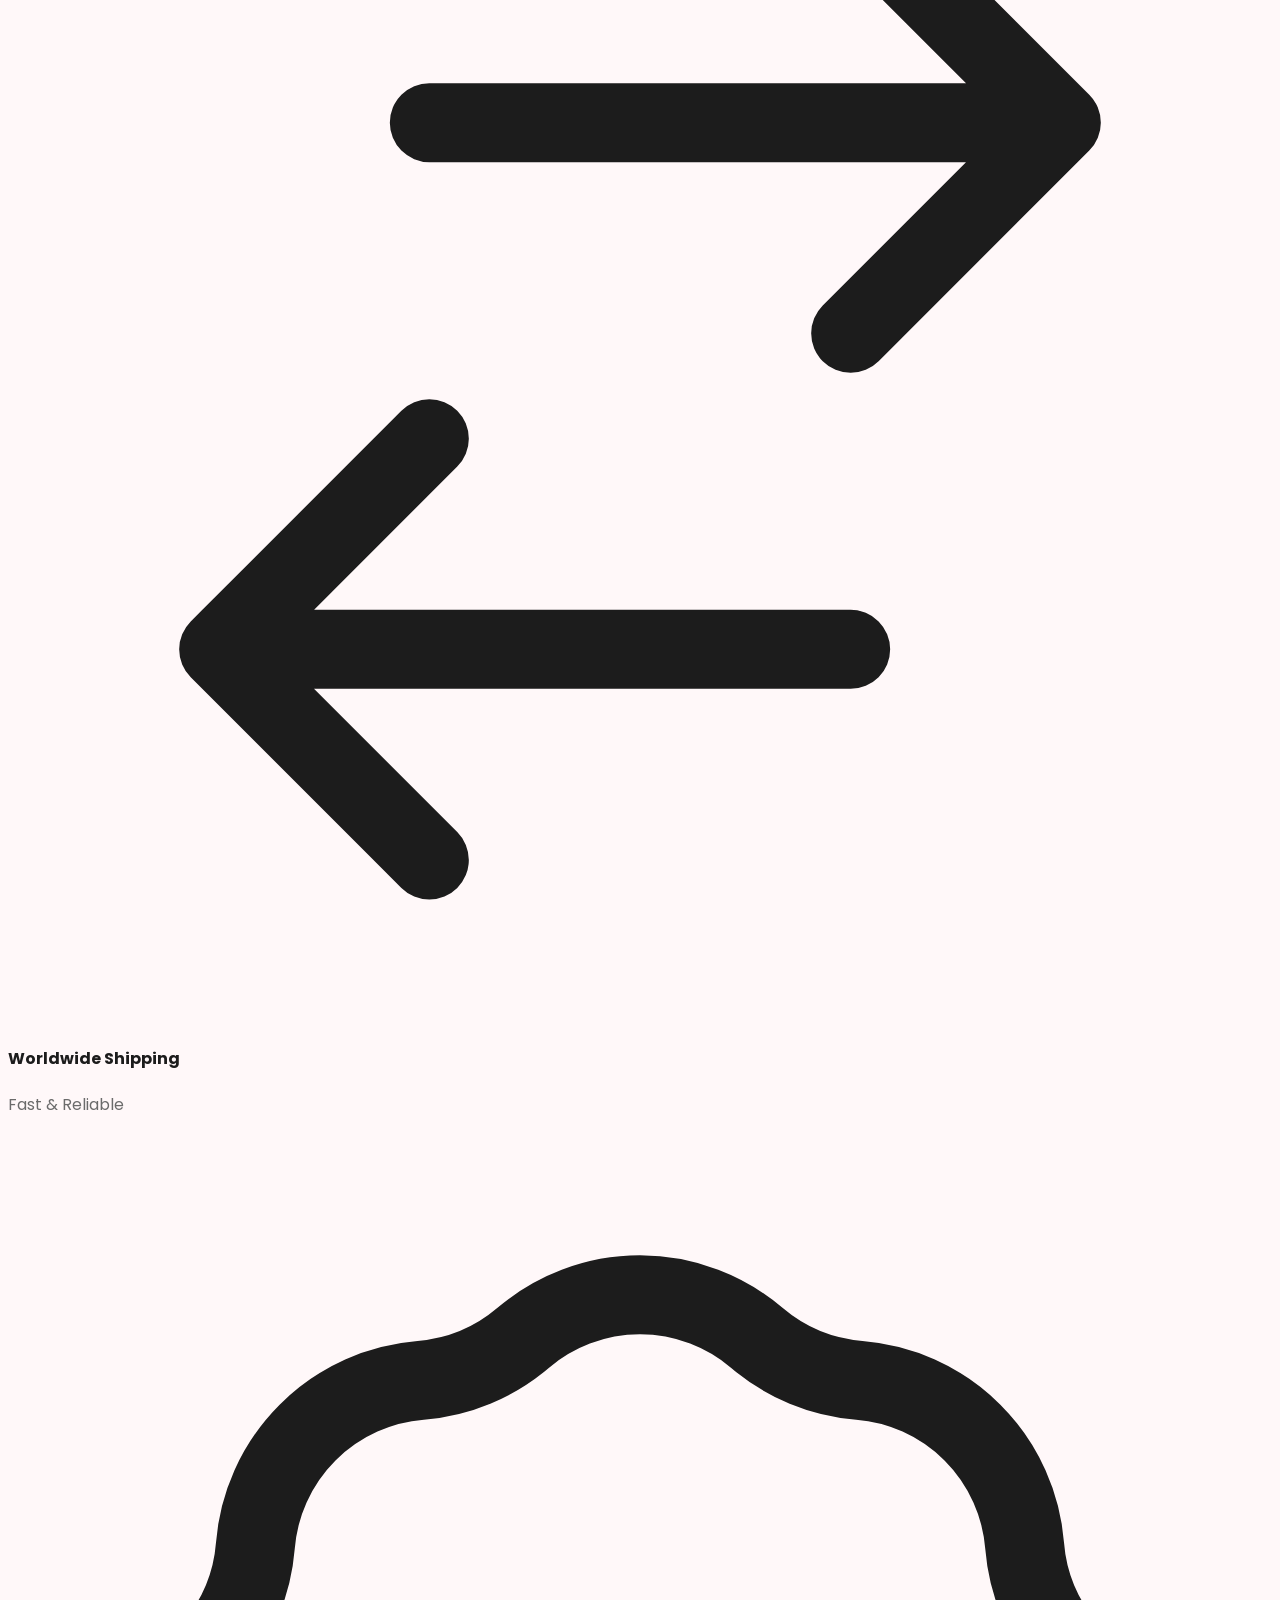
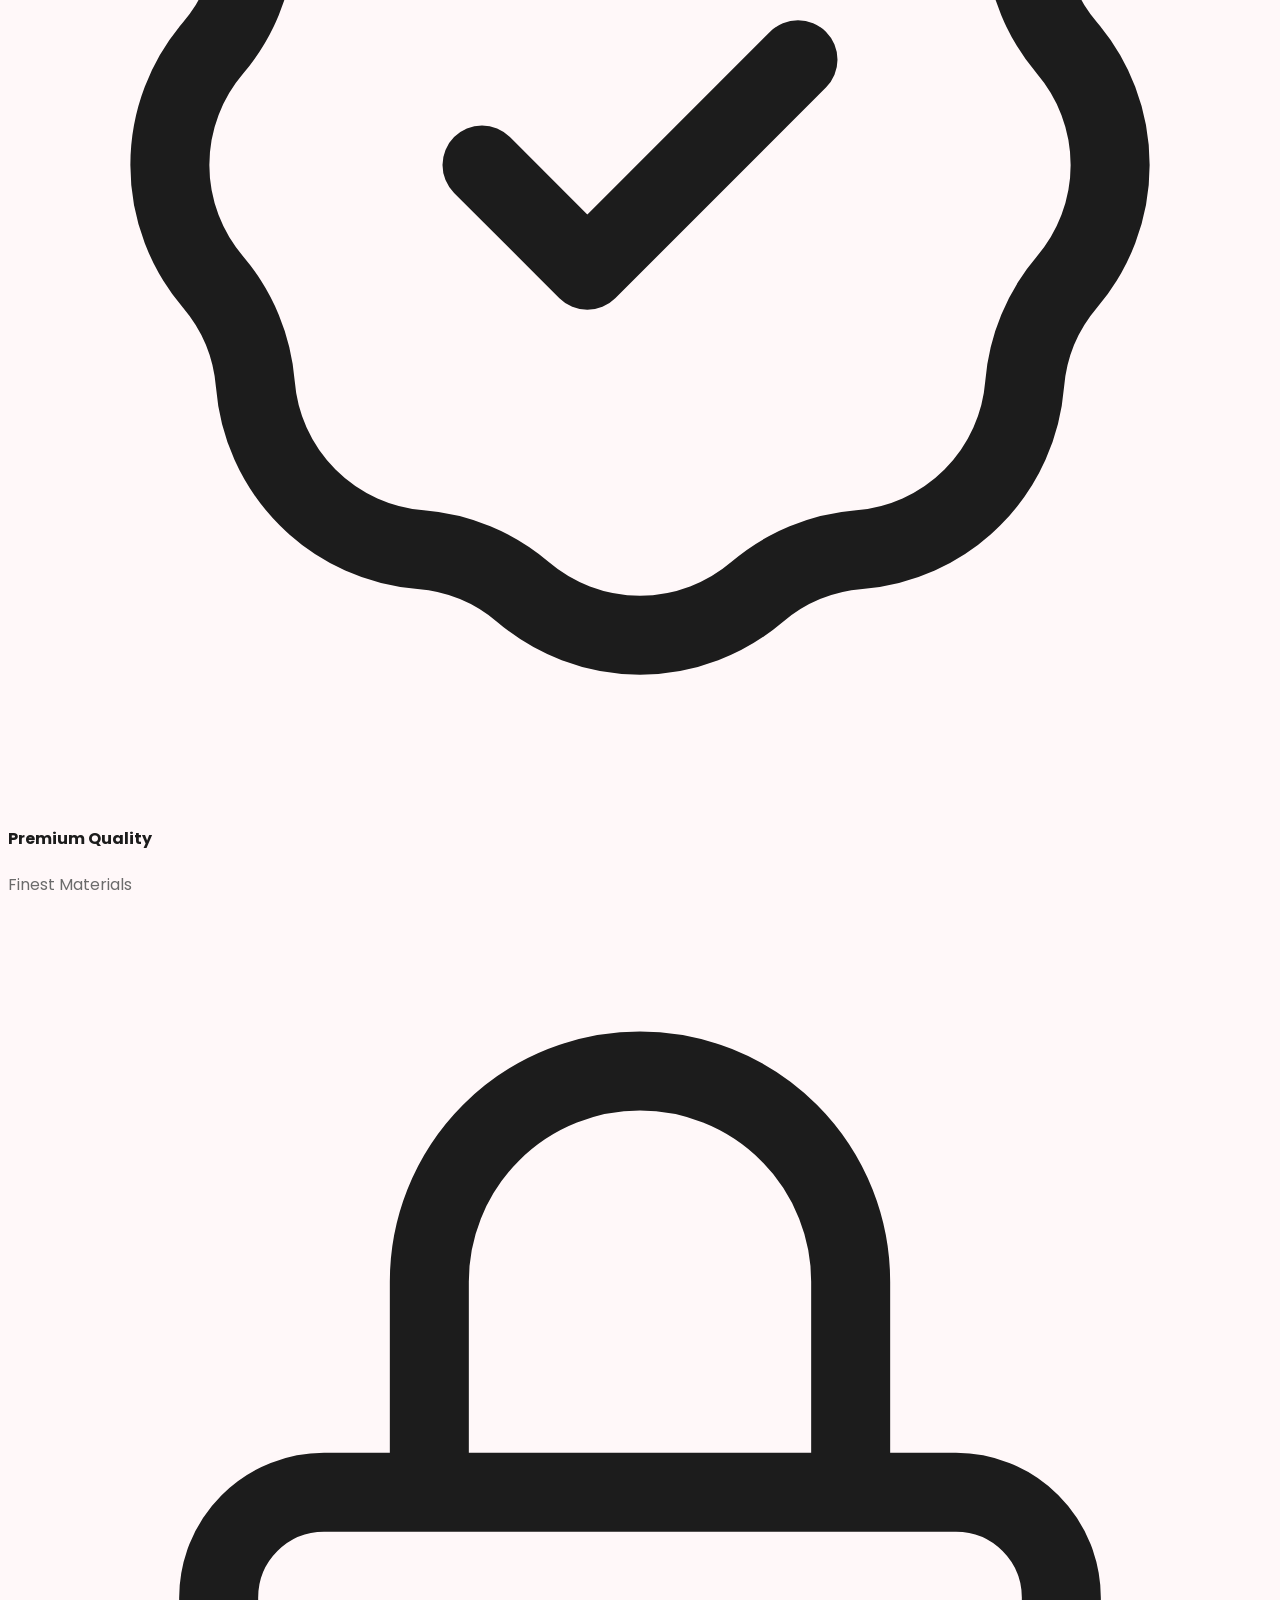
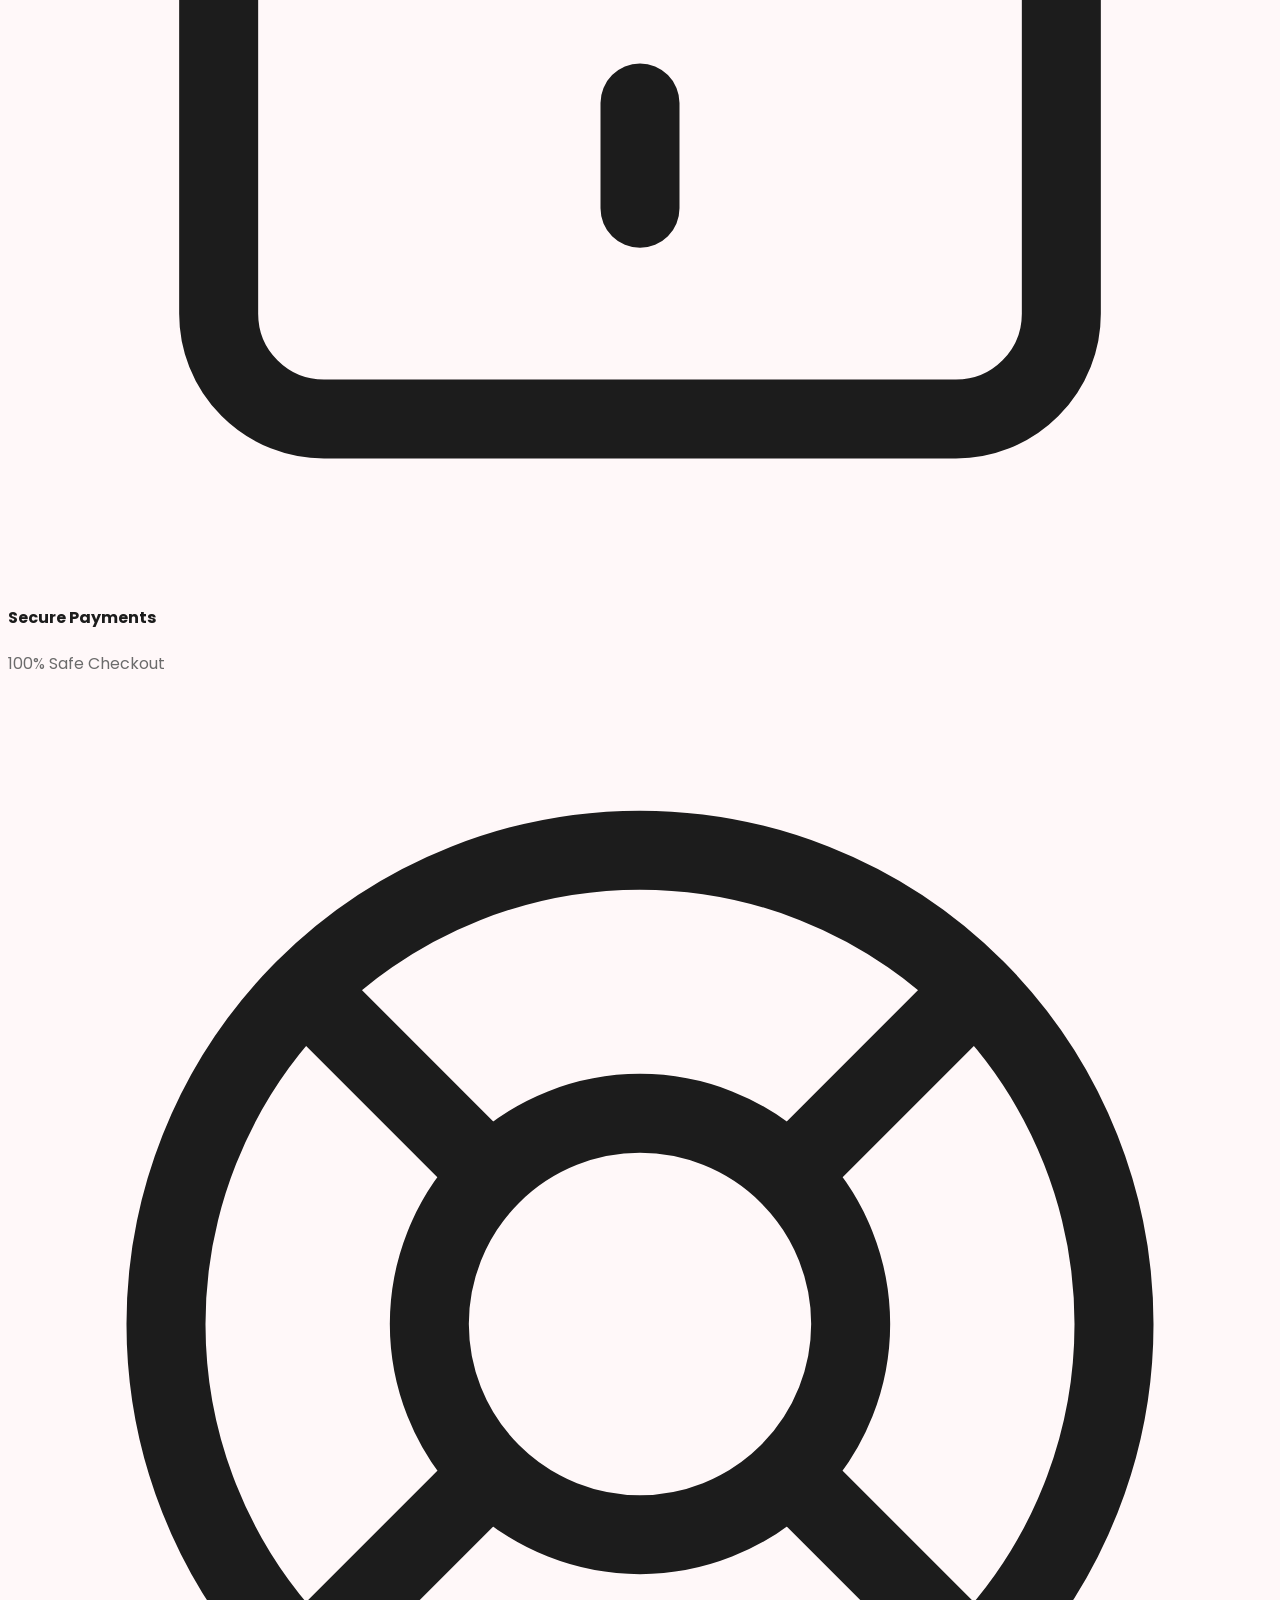
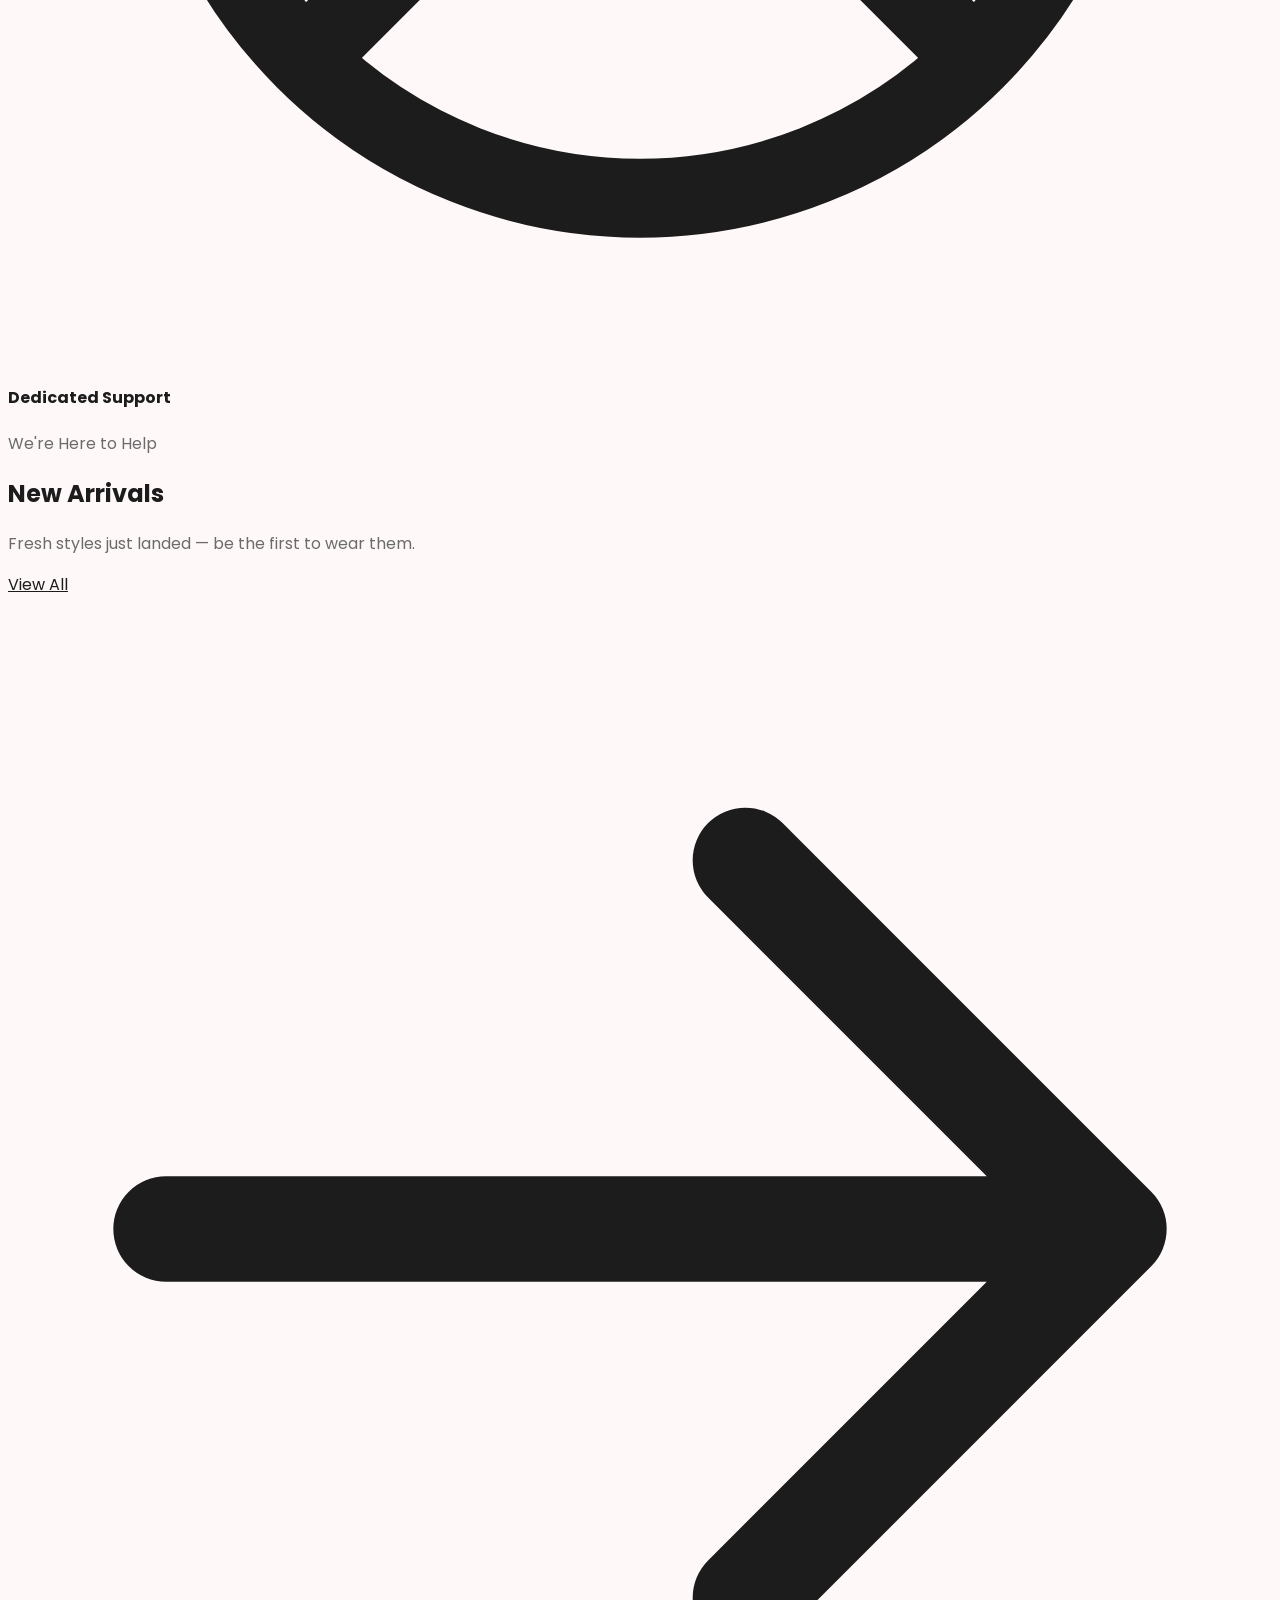
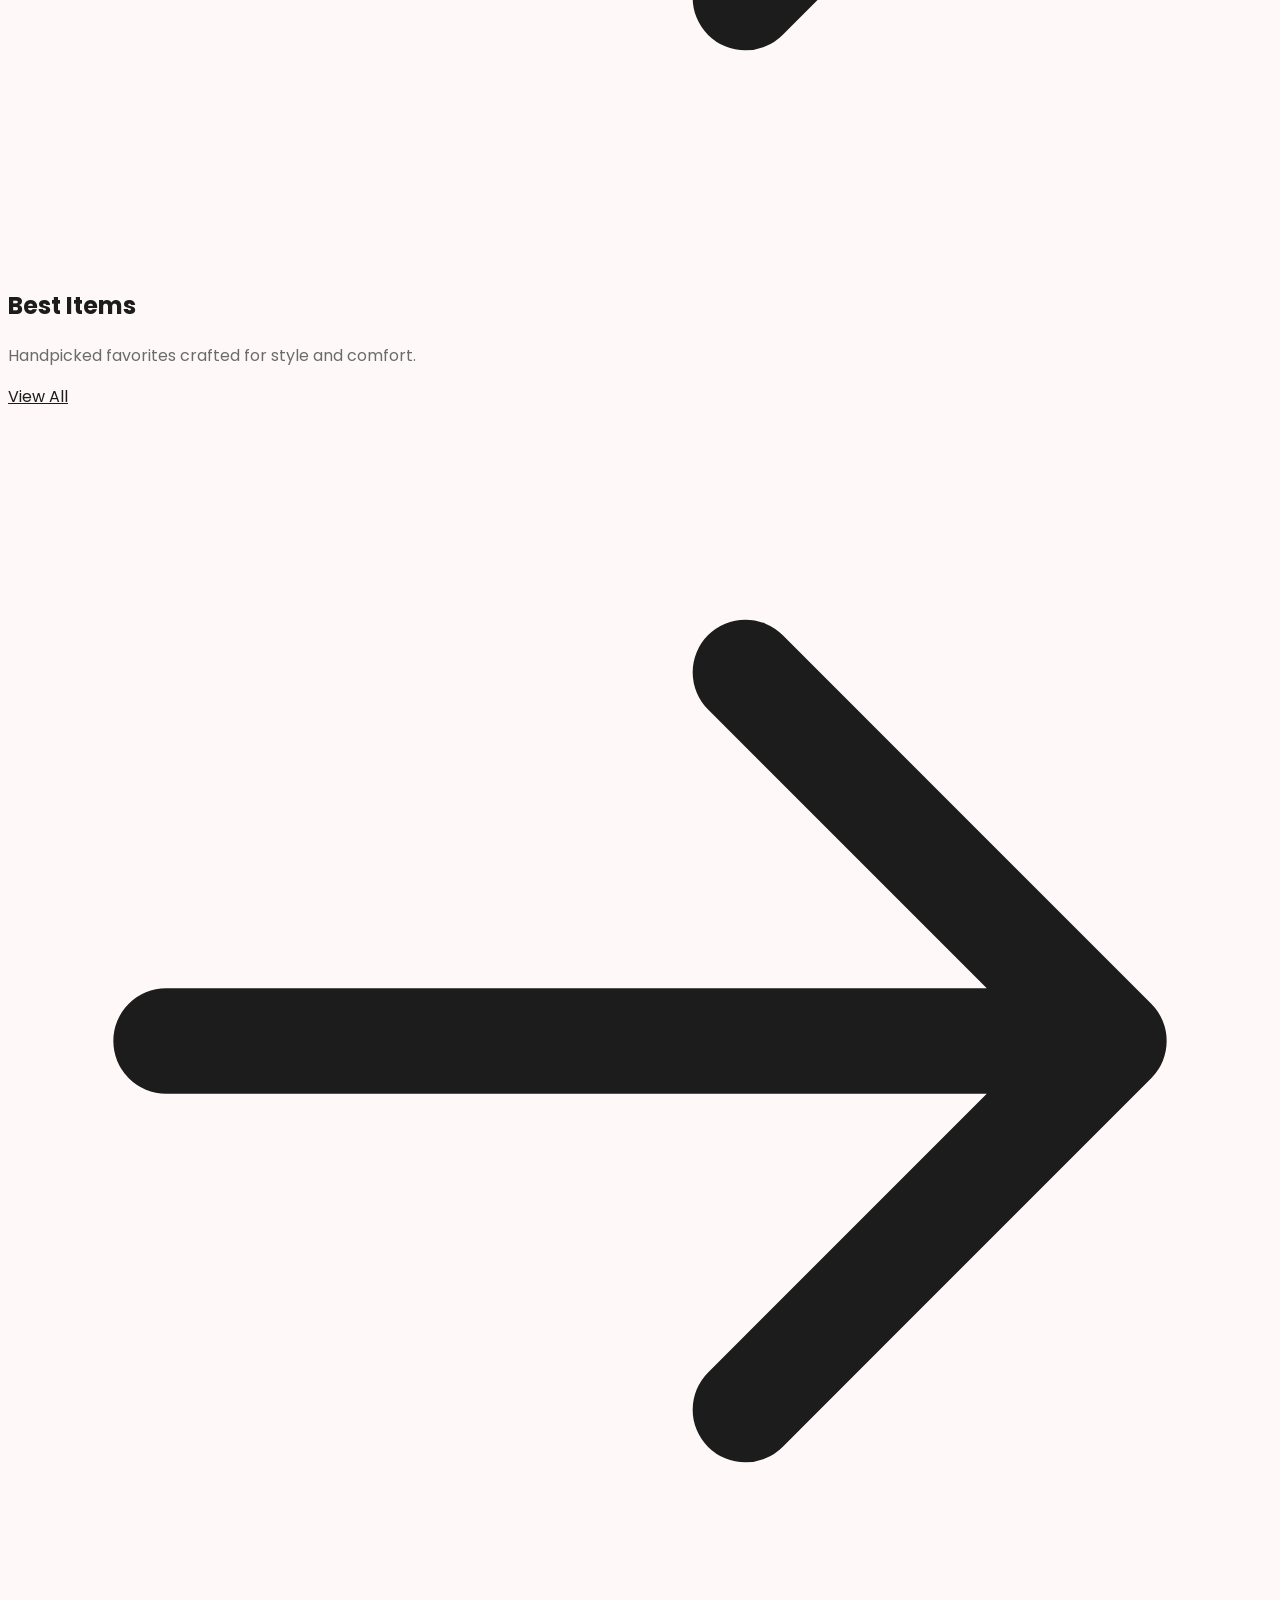
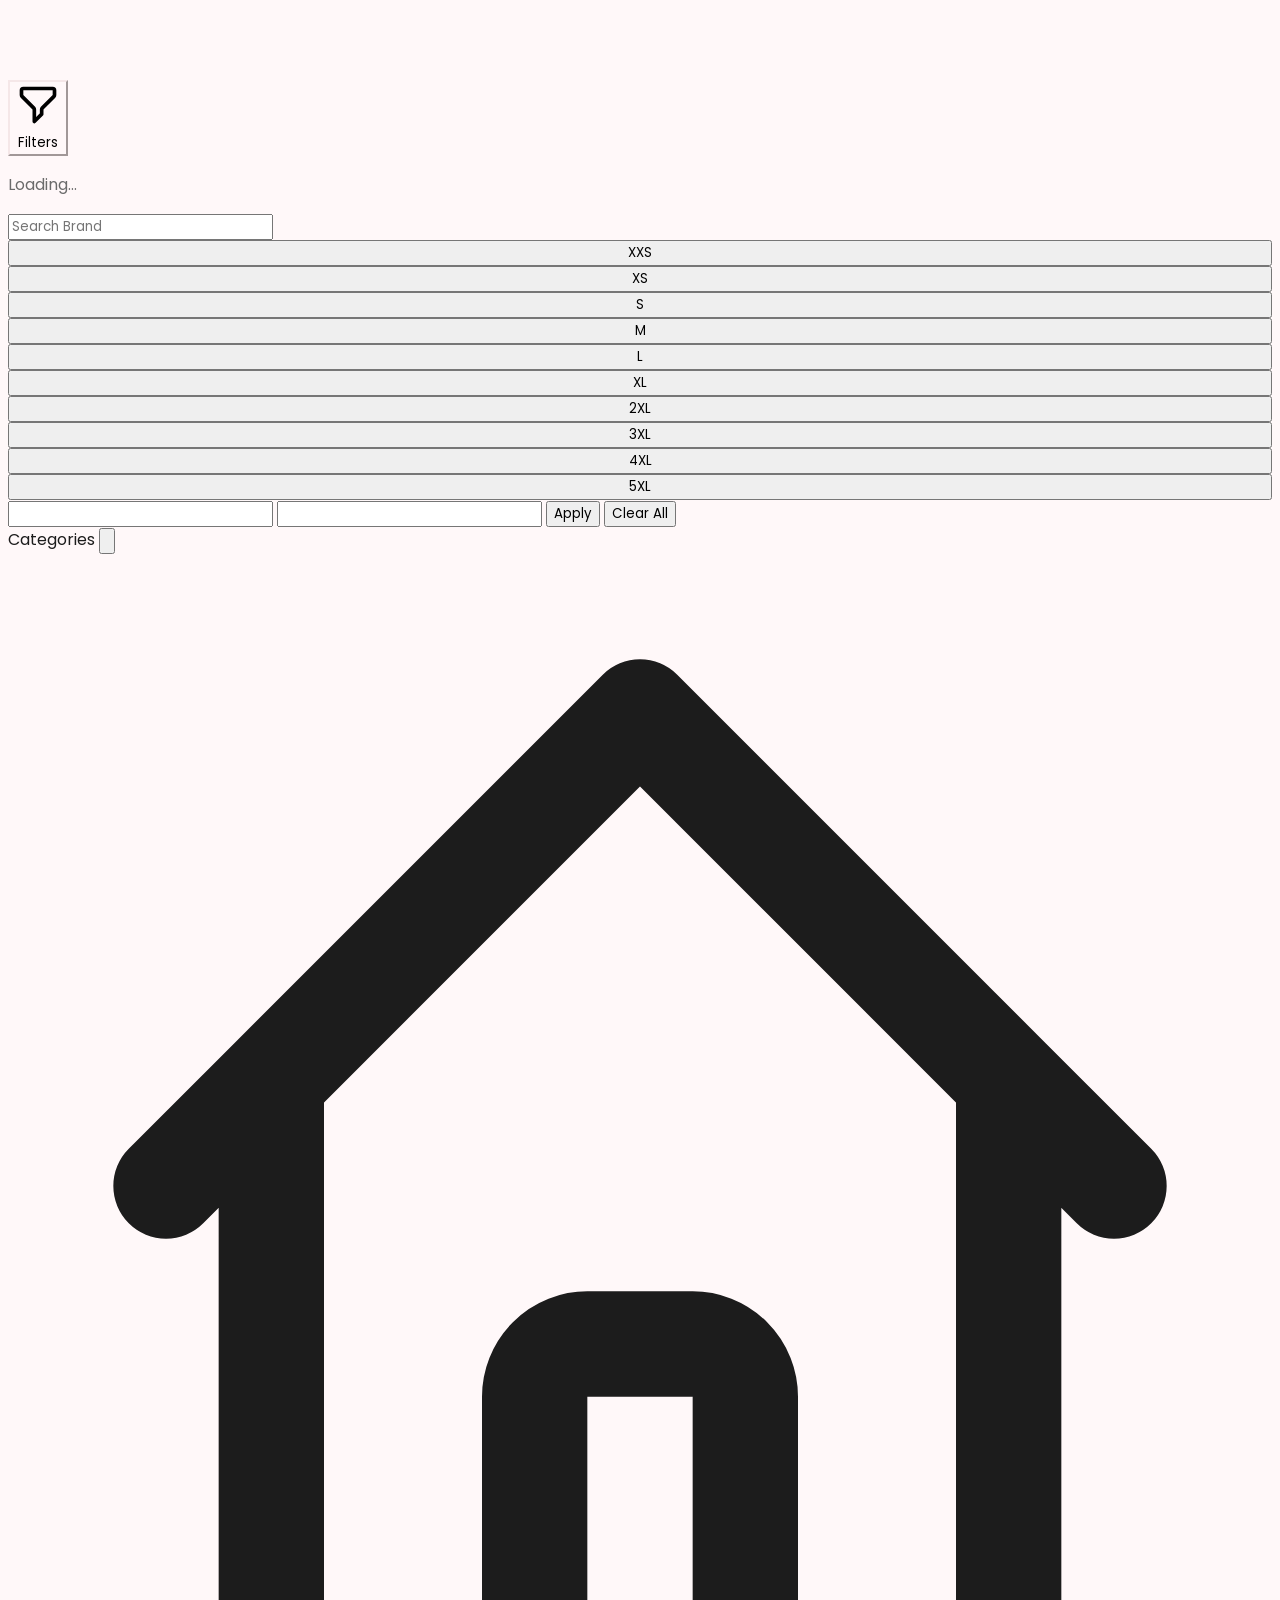
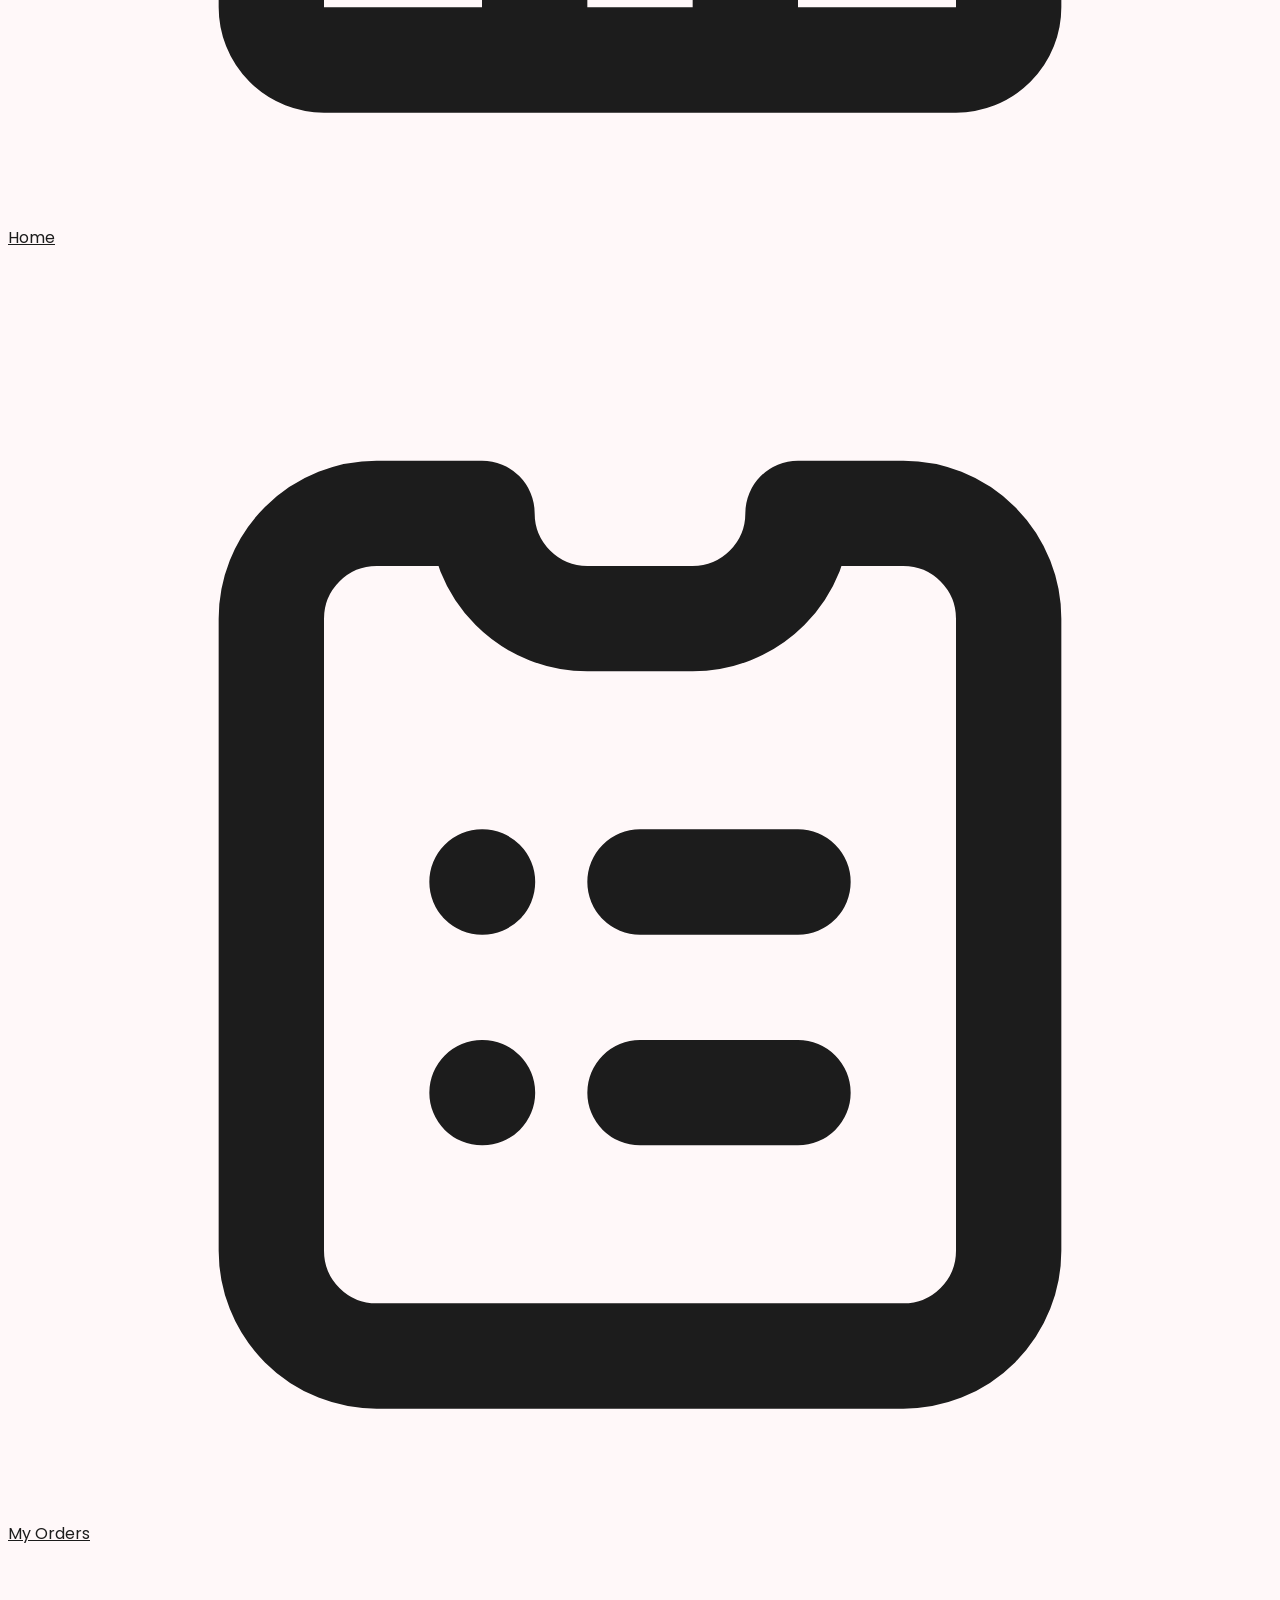
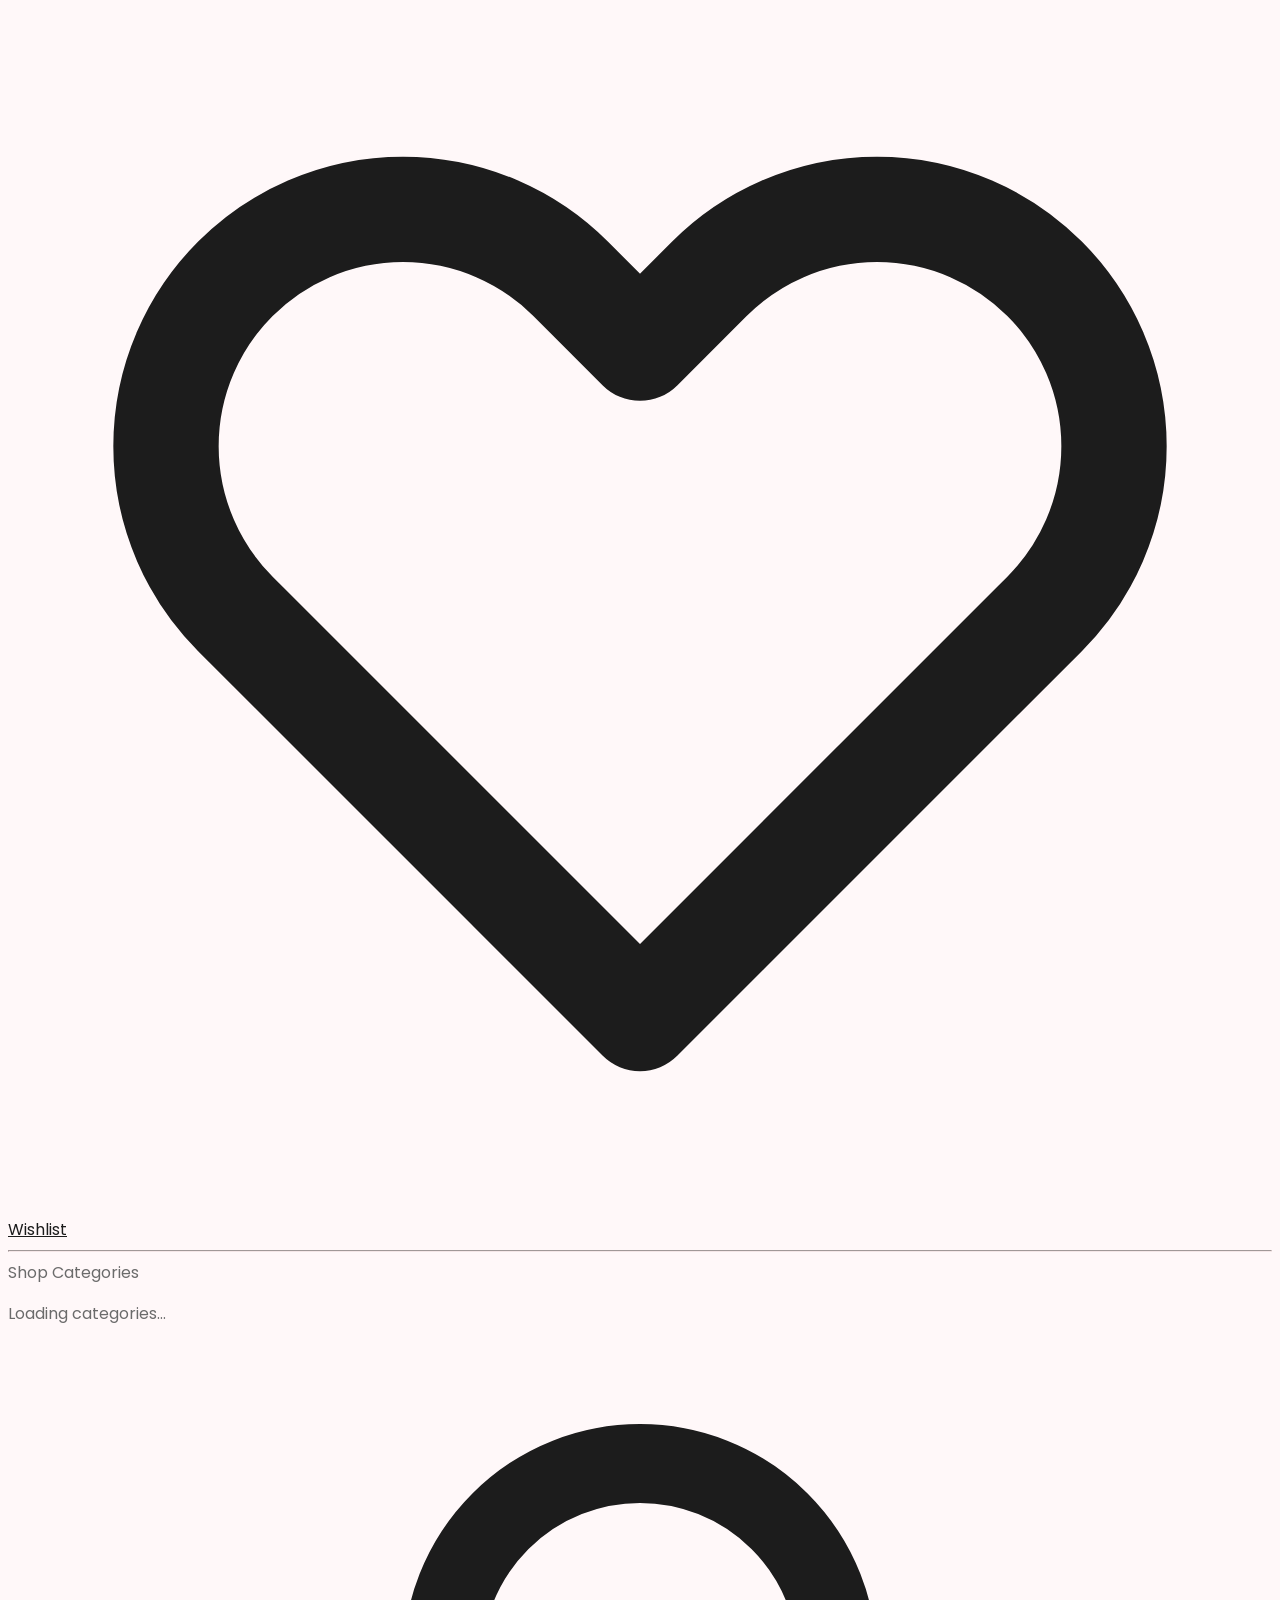
==== commit 6bef0a8e: "Update brand name to Lovzmart, fix overlapping stars, remove artificial loading delay, and optimize " ====
--- a/index.html
+++ b/index.html
@@ -4,7 +4,7 @@
 <head>
     <meta charset="UTF-8">
     <meta name="viewport" content="width=device-width, initial-scale=1.0">
-    <title>Nadee Fashion - Premium Men's Wear</title>
+    <title>Lovzmart - Premium Men's Wear</title>
     <script src="https://cdn.tailwindcss.com"></script>
 
     <link rel="preconnect" href="https://fonts.googleapis.com">
@@ -189,37 +189,60 @@
 
         .kw-symbols-container {
             display: flex;
-            gap: 25px;
+            gap: 20px;
             margin-bottom: 20px;
+            align-items: center;
         }
 
         .kw-symbol {
-            width: 50px;
-            height: 50px;
+            width: 38px;
+            height: 38px;
             position: relative;
         }
 
-        .kw-shape {
+        .kw-shape-bg {
             fill: none;
-            stroke: #8A3A54; /* Dark Rose */
+            stroke: rgba(0, 0, 0, 0.05);
+            stroke-width: 6;
+            stroke-linejoin: round;
+        }
+
+        .kw-shape-arc {
+            fill: none;
             stroke-width: 8;
             stroke-linecap: round;
             stroke-linejoin: round;
-        }
-
-        .kw-dot {
-            fill: #4B4DED;
             transform-origin: 50px 50px;
         }
 
+        .kw-shape-rose {
+            stroke: #8A3A54; /* Dark Rose */
+        }
+
+        .kw-shape-black {
+            stroke: #000000; /* Black */
+        }
+
+        .kw-anim-cw {
+            animation: spinClockwise 1.5s linear infinite;
+        }
+
+        .kw-anim-ccw {
+            animation: spinCounterClockwise 1.5s linear infinite;
+        }
+
+        .kw-arc-triangle { stroke-dasharray: 230; stroke-dashoffset: 70; }
+        .kw-arc-circle { stroke-dasharray: 220; stroke-dashoffset: 70; }
+        .kw-arc-square { stroke-dasharray: 280; stroke-dashoffset: 90; }
+
         .kw-brand-text {
-            font-size: 22px;
+            font-size: 20px;
             font-weight: 700;
             color: #8A3A54; /* Dark Rose */
             letter-spacing: 3px;
             opacity: 0;
             transform: translateY(15px);
-            animation: textReveal 0.8s ease 1.8s forwards;
+            animation: textReveal 0.8s ease 1.2s forwards;
         }
 
         @keyframes textReveal {
@@ -229,21 +252,14 @@
             }
         }
 
-        .path-circle { stroke-dasharray: 165; stroke-dashoffset: 165; animation: drawShape 0.8s ease-in-out forwards; }
-        .path-triangle { stroke-dasharray: 150; stroke-dashoffset: 150; animation: drawShape 0.8s ease-in-out 0.4s forwards; }
-        .path-square { stroke-dasharray: 210; stroke-dashoffset: 210; animation: drawShape 0.8s ease-in-out 0.8s forwards; }
-
-        @keyframes drawShape { to { stroke-dashoffset: 0; } }
-
-        .dot-circle { opacity: 0; animation: fadeDot 0.1s forwards, orbitPath 0.8s cubic-bezier(0.4, 0, 0.2, 1) forwards; }
-        .dot-triangle { opacity: 0; animation: fadeDot 0.1s 0.4s forwards, orbitPath 0.8s cubic-bezier(0.4, 0, 0.2, 1) 0.4s forwards; }
-        .dot-square { opacity: 0; animation: fadeDot 0.1s 0.8s forwards, orbitPath 0.8s cubic-bezier(0.4, 0, 0.2, 1) 0.8s forwards; }
-
-        @keyframes fadeDot { to { opacity: 1; } }
-
-        @keyframes orbitPath {
-            0% { offset-distance: 0%; }
-            100% { offset-distance: 100%; }
+        @keyframes spinClockwise {
+            0% { transform: rotate(0deg); }
+            100% { transform: rotate(360deg); }
+        }
+
+        @keyframes spinCounterClockwise {
+            0% { transform: rotate(0deg); }
+            100% { transform: rotate(-360deg); }
         }
     </style>
 </head>
@@ -253,26 +269,29 @@
     <!-- ===== PREMIUM PRELOADER ===== -->
     <div id="kw-preloader">
         <div class="kw-symbols-container">
+            <!-- Left: Triangle (Dark Rose) -->
             <div class="kw-symbol">
                 <svg viewBox="0 0 100 100" style="overflow: visible;">
-                    <path d="M 75 25 A 35 35 0 1 0 75 75" class="kw-shape path-circle" />
-                    <circle cx="0" cy="0" r="8" class="kw-dot dot-circle" style="offset-path: path('M 75 25 A 35 35 0 1 0 75 75'); offset-rotate: auto;" />
+                    <polygon points="50,15 85,85 15,85" class="kw-shape-bg" />
+                    <polygon points="50,15 85,85 15,85" class="kw-shape-arc kw-shape-rose kw-arc-triangle kw-anim-cw" />
                 </svg>
             </div>
+            <!-- Center: Circle (Black) -->
             <div class="kw-symbol">
                 <svg viewBox="0 0 100 100" style="overflow: visible;">
-                    <path d="M 50 15 L 15 85 L 85 85" class="kw-shape path-triangle" />
-                    <circle cx="0" cy="0" r="8" class="kw-dot dot-triangle" style="offset-path: path('M 50 15 L 15 85 L 85 85'); offset-rotate: auto;" />
+                    <circle cx="50" cy="50" r="35" class="kw-shape-bg" />
+                    <circle cx="50" cy="50" r="35" class="kw-shape-arc kw-shape-black kw-arc-circle kw-anim-ccw" />
                 </svg>
             </div>
+            <!-- Right: Square (Dark Rose) -->
             <div class="kw-symbol">
                 <svg viewBox="0 0 100 100" style="overflow: visible;">
-                    <path d="M 85 15 L 15 15 L 15 85 L 85 85" class="kw-shape path-square" />
-                    <circle cx="0" cy="0" r="8" class="kw-dot dot-square" style="offset-path: path('M 85 15 L 15 15 L 15 85 L 85 85'); offset-rotate: auto;" />
+                    <rect x="15" y="15" width="70" height="70" class="kw-shape-bg" />
+                    <rect x="15" y="15" width="70" height="70" class="kw-shape-arc kw-shape-rose kw-arc-square kw-anim-cw" />
                 </svg>
             </div>
         </div>
-        <div class="kw-brand-text">Nadee Fashion</div>
+        <div class="kw-brand-text">Lovzmart</div>
     </div>
 
     <script>
@@ -285,7 +304,7 @@
                         loader.classList.add('fade-out');
                         setTimeout(function () { loader.style.display = 'none'; }, 750);
                     }
-                }, 2500); // Give time for the animation to complete
+                }, 0);
             }
             if (document.readyState === 'complete') {
                 dismiss();
@@ -565,8 +584,8 @@
                                         d="M21.75 6.75v10.5a2.25 2.25 0 01-2.25 2.25h-15a2.25 2.25 0 01-2.25-2.25V6.75m19.5 0A2.25 2.25 0 0019.5 4.5h-15a2.25 2.25 0 00-2.25 2.25m19.5 0v.243a2.25 2.25 0 01-1.07 1.916l-7.5 4.615a2.25 2.25 0 01-2.36 0L3.32 8.91a2.25 2.25 0 01-1.07-1.916V6.75" />
                                 </svg>
                             </div>
-                            <a href="mailto:support@nadeefashion.com"
-                                class="hover:text-gray-900">support@nadeefashion.com</a>
+                            <a href="mailto:support@lovzmart.com"
+                                class="hover:text-gray-900">support@lovzmart.com</a>
                         </div>
                     </div>
                 </div>
@@ -626,7 +645,7 @@
                 const phoneNumber = "94713183300";
 
                 // Construct the message with clear labels
-                const fullMessage = `New Inquiry from Nadee Fashion Website:\n\n*Name:* ${name}\n*Email:* ${email}\n\n*Message:*\n${message}`;
+                const fullMessage = `New Inquiry from Lovzmart Website:\n\n*Name:* ${name}\n*Email:* ${email}\n\n*Message:*\n${message}`;
 
                 // Encode the message for the URL
                 const encodedMessage = encodeURIComponent(fullMessage);
@@ -1597,7 +1616,7 @@
                 document.getElementById('signup-indicator').classList.replace('bg-transparent', 'bg-black');
                 document.getElementById('login-indicator').classList.replace('bg-black', 'bg-transparent');
                 document.getElementById('auth-title').textContent = 'Create Account';
-                document.getElementById('auth-subtitle').textContent = 'Join Nadee Fashion today.';
+                document.getElementById('auth-subtitle').textContent = 'Join Lovzmart today.';
                 signupForm.classList.remove('hidden');
                 loginForm.classList.add('hidden');
             });
--- a/css/variables.css
+++ b/css/variables.css
@@ -1,6 +1,6 @@
 :root {
-  --primary: #9C525B;
-  --primary-hover: #803C44;
+  --primary: #b6145d;
+  --primary-hover: #9c104e;
   --secondary: #D7A19E;
   --accent: #D7A19E;
   --background: #FFF8F9;
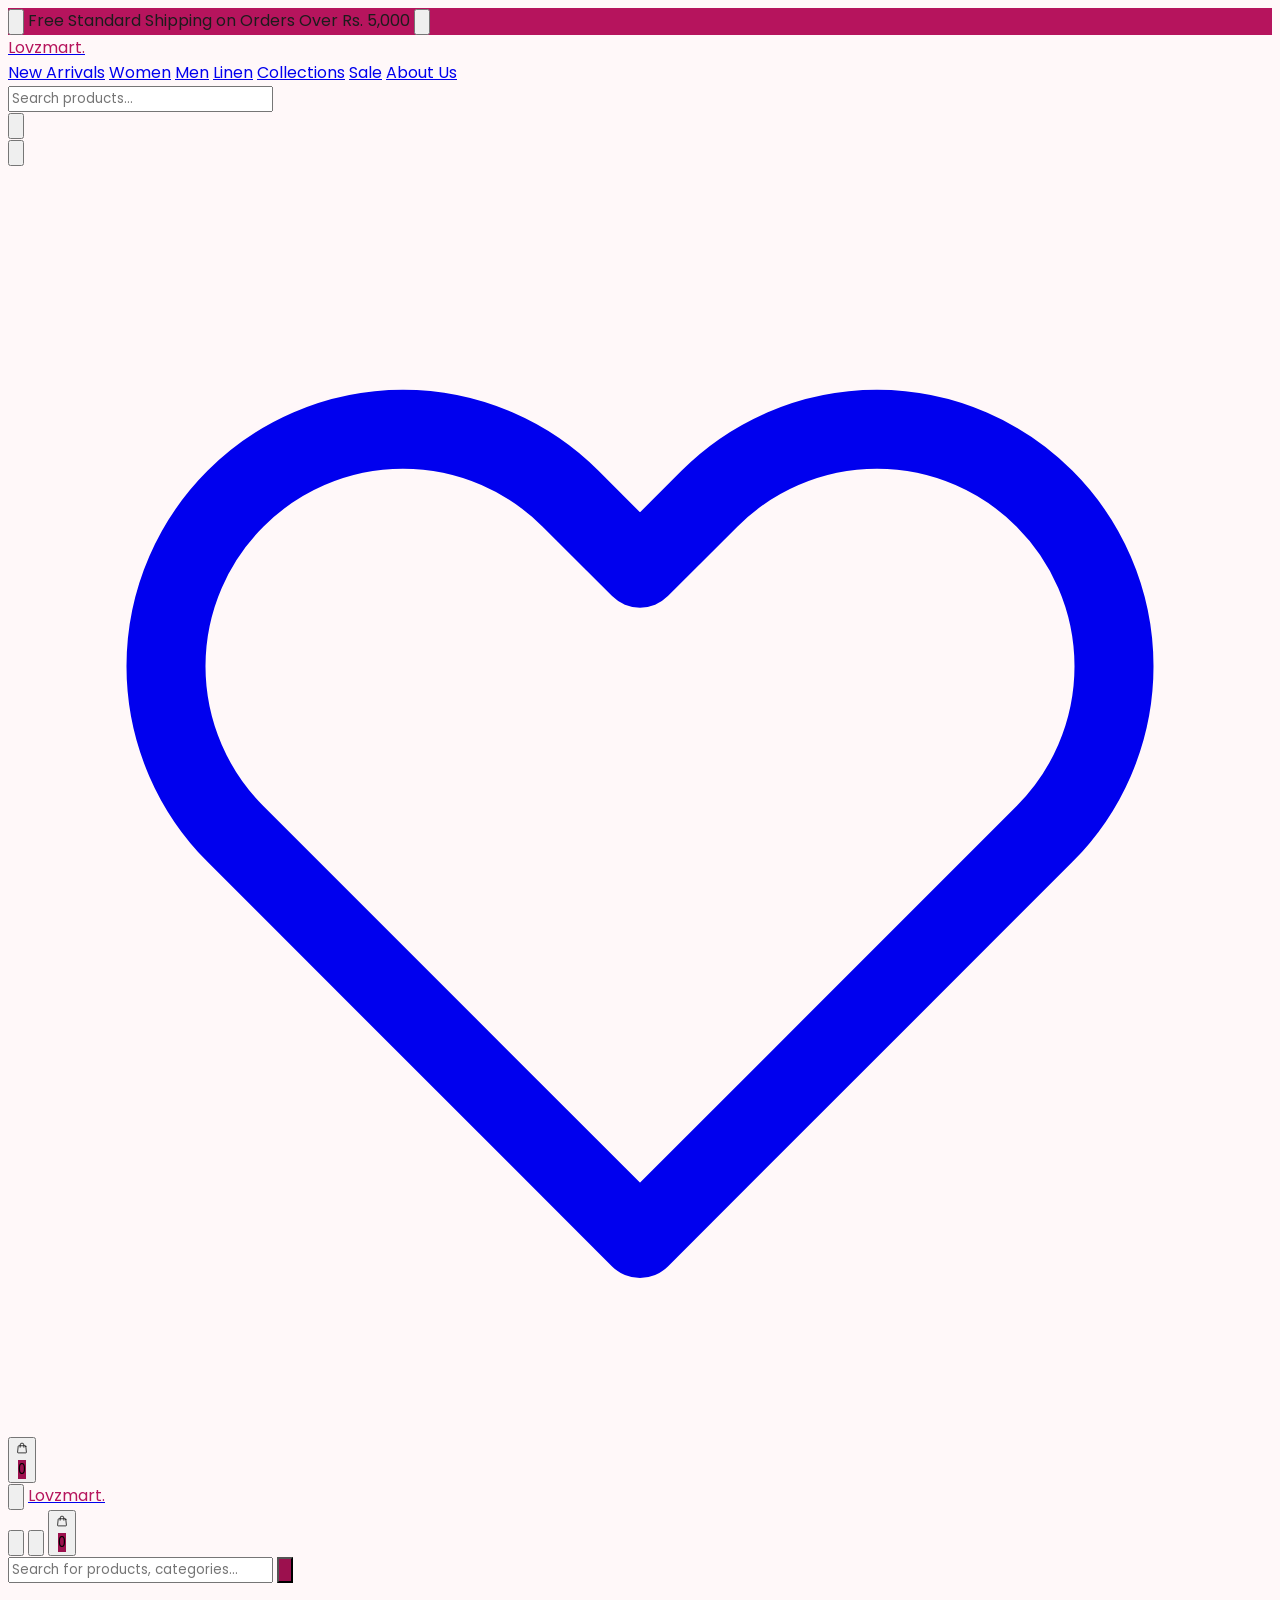
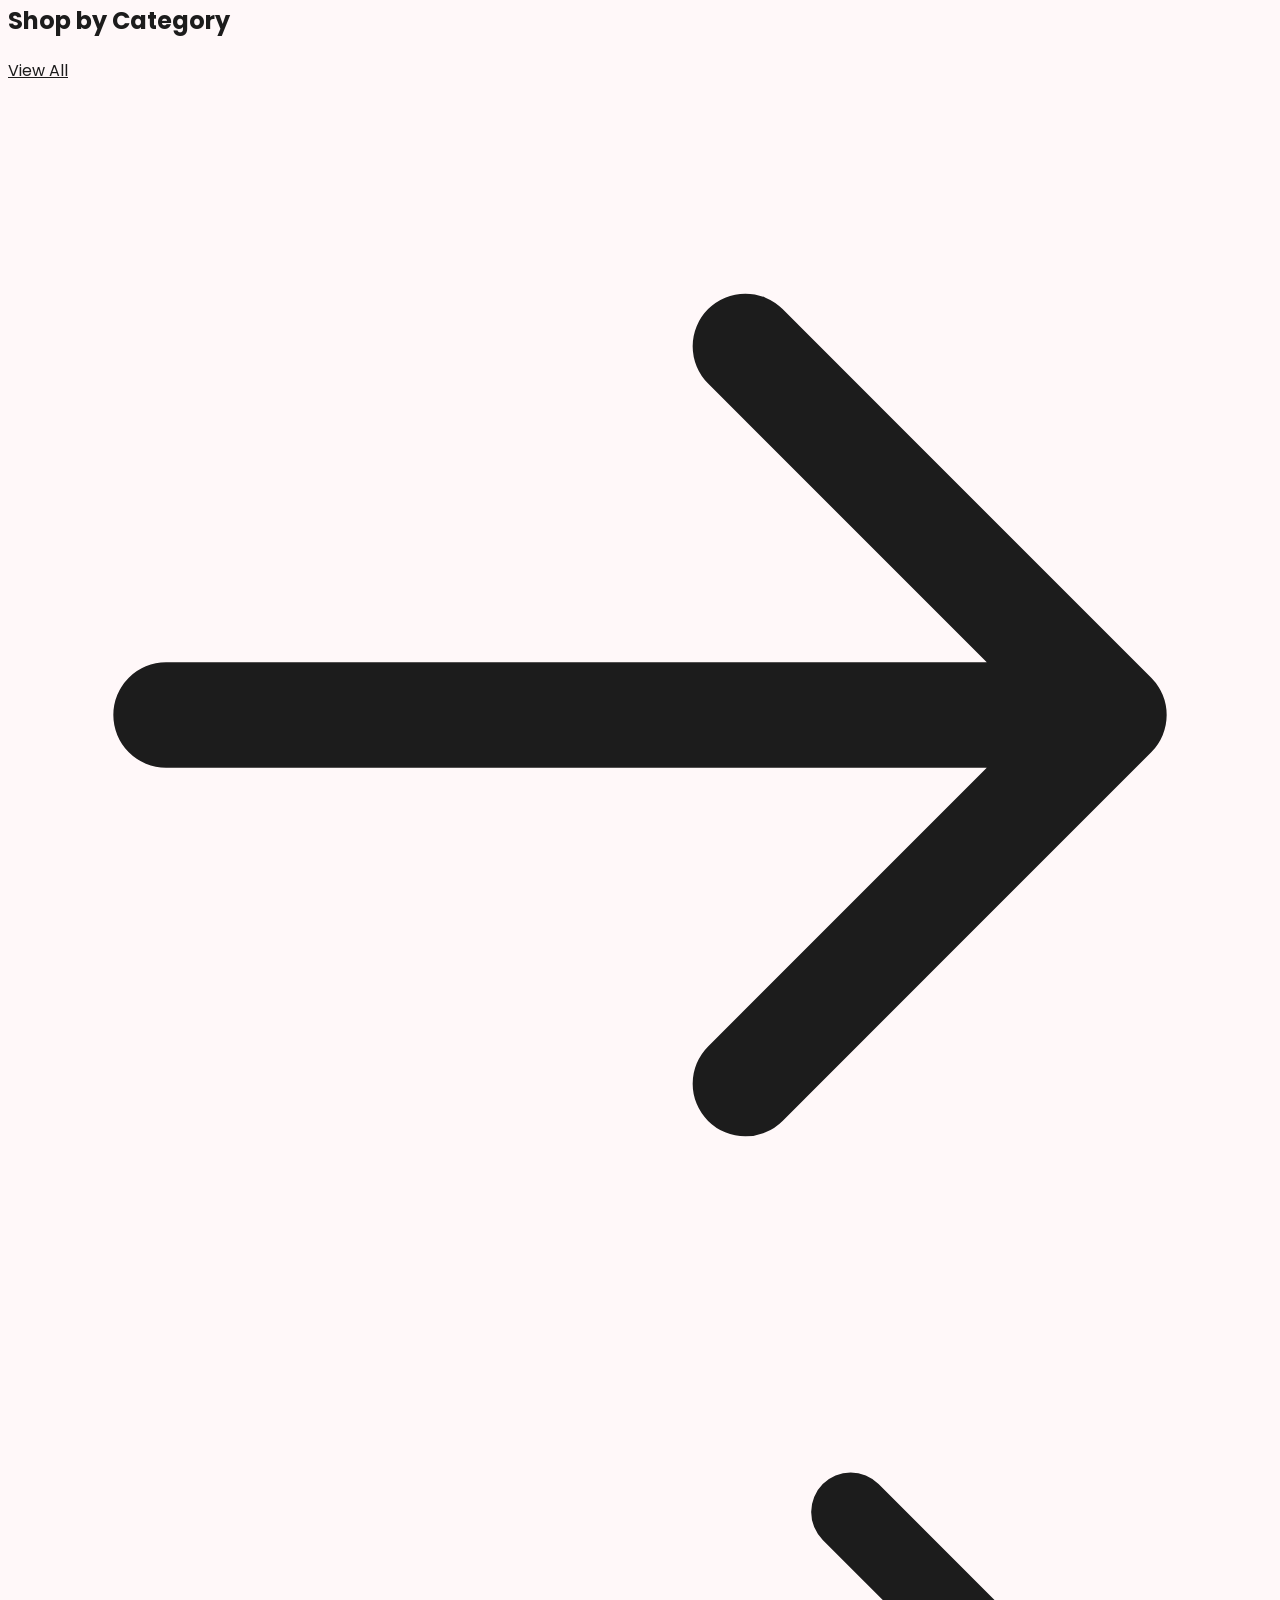
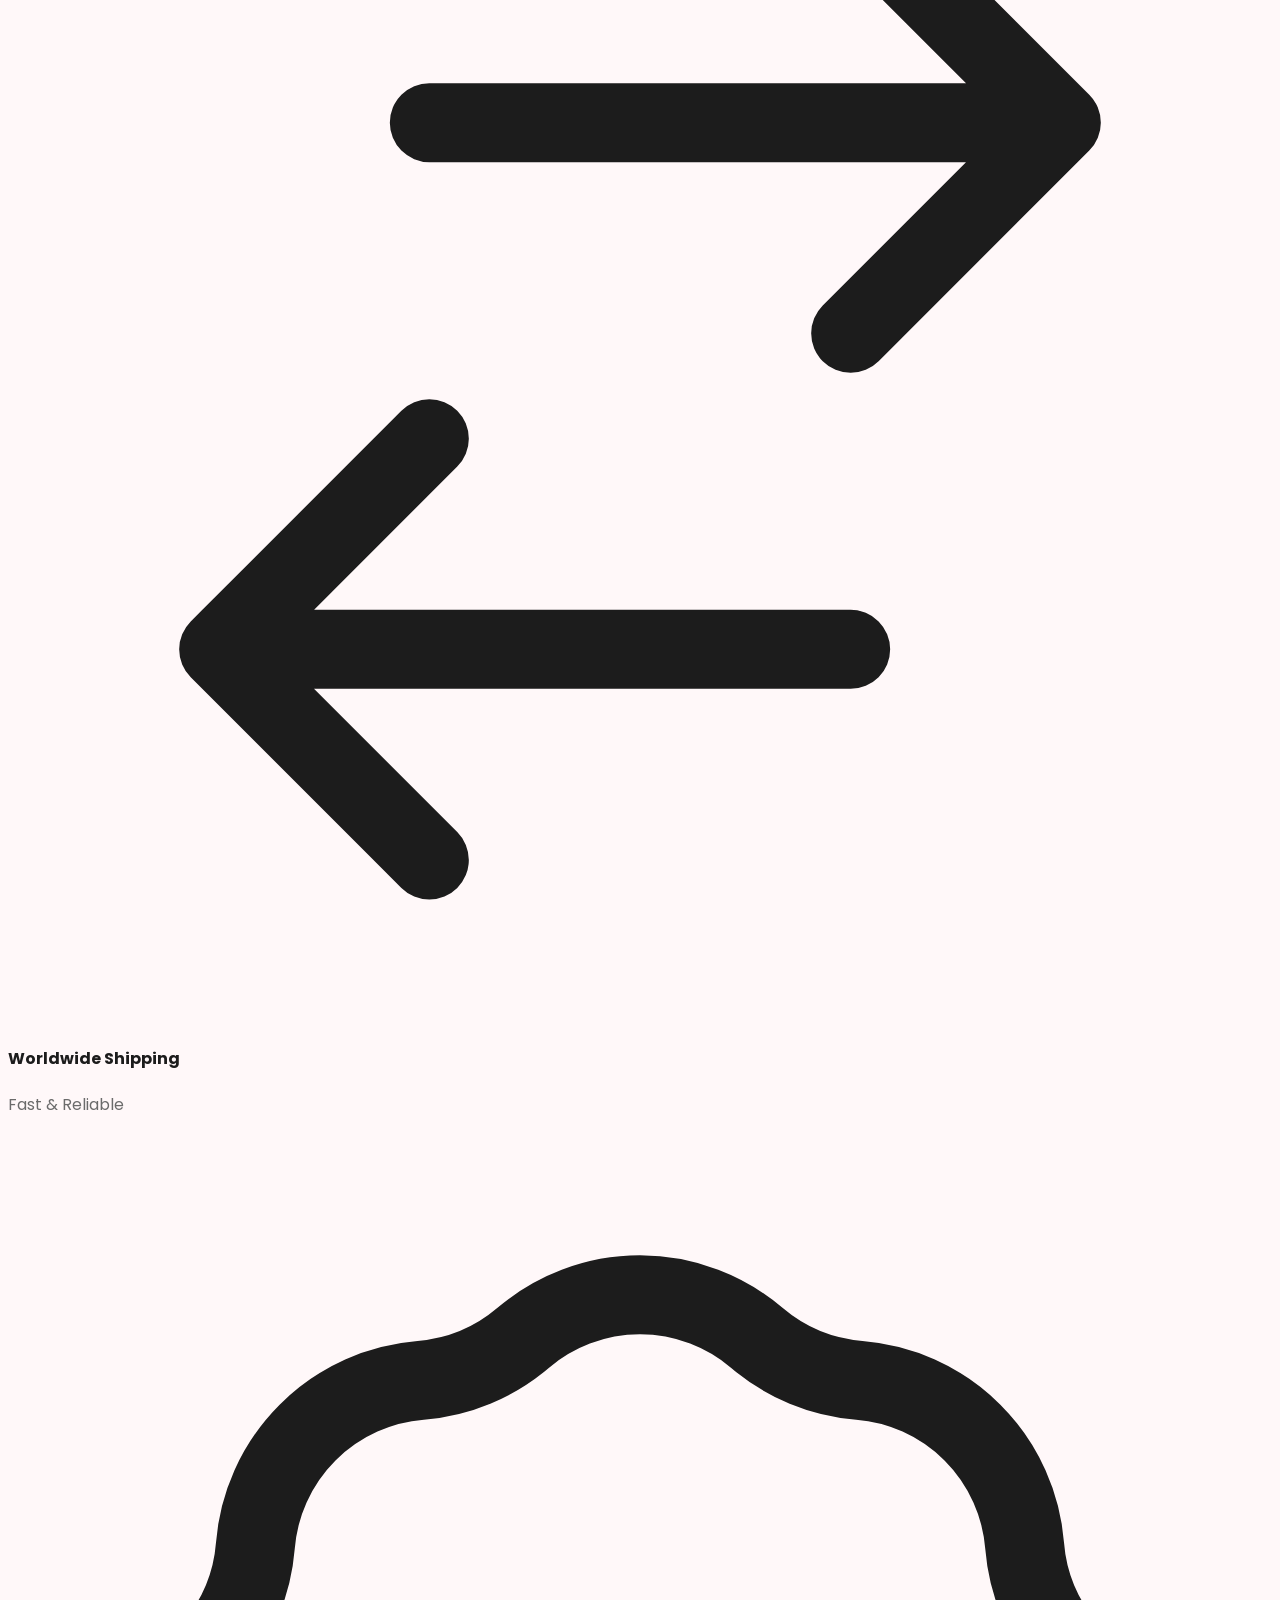
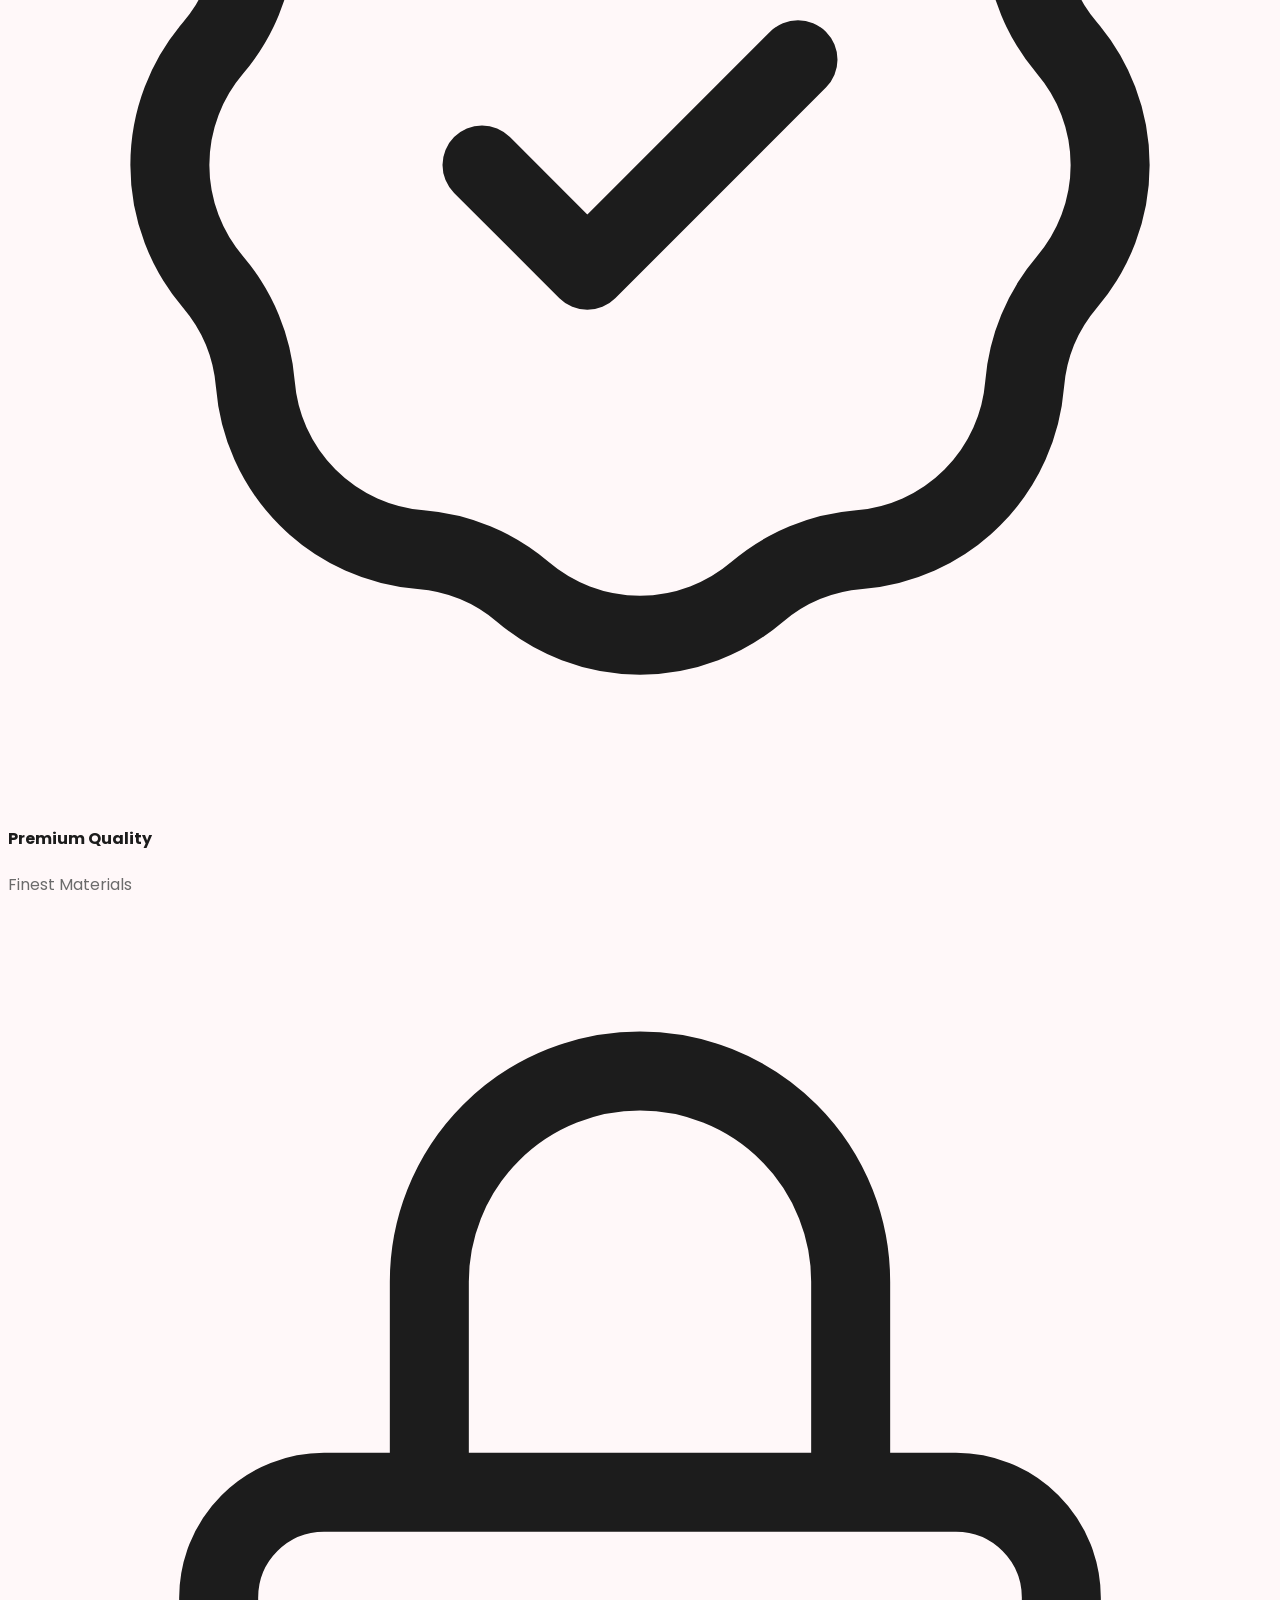
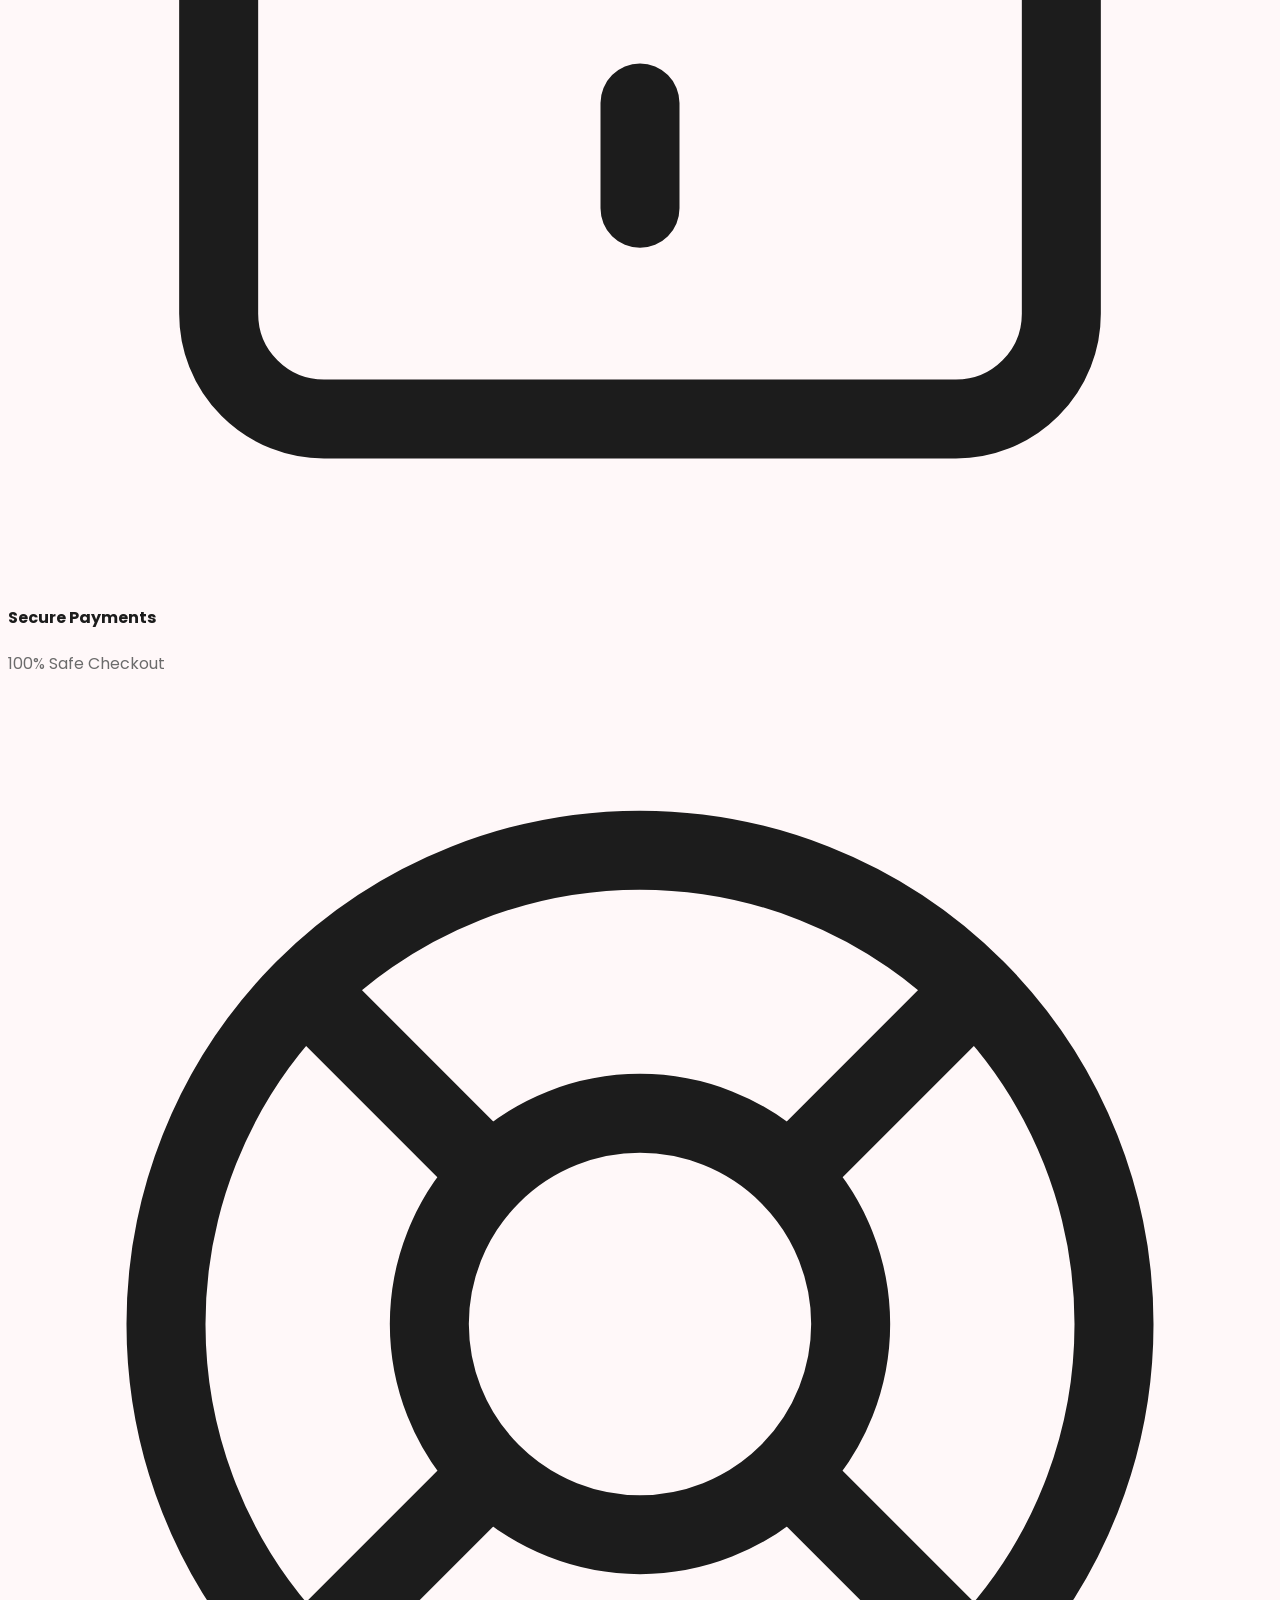
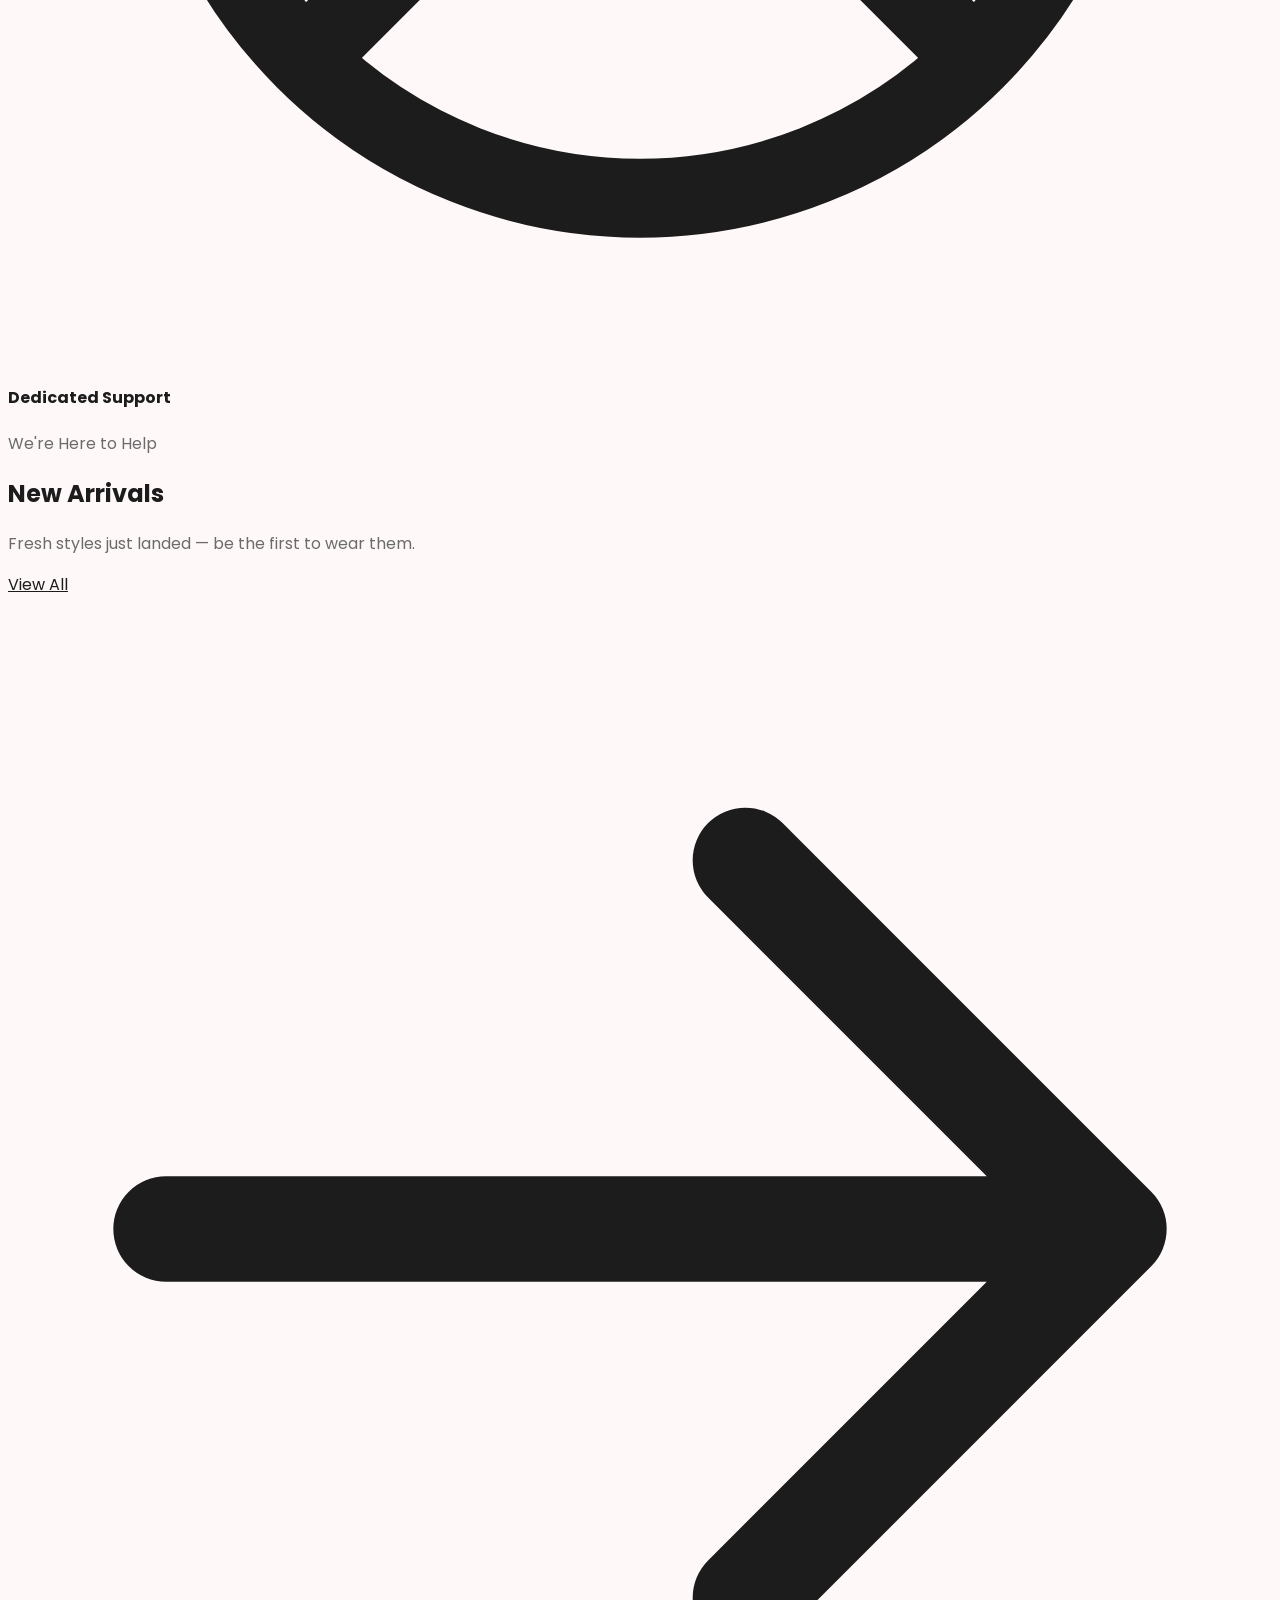
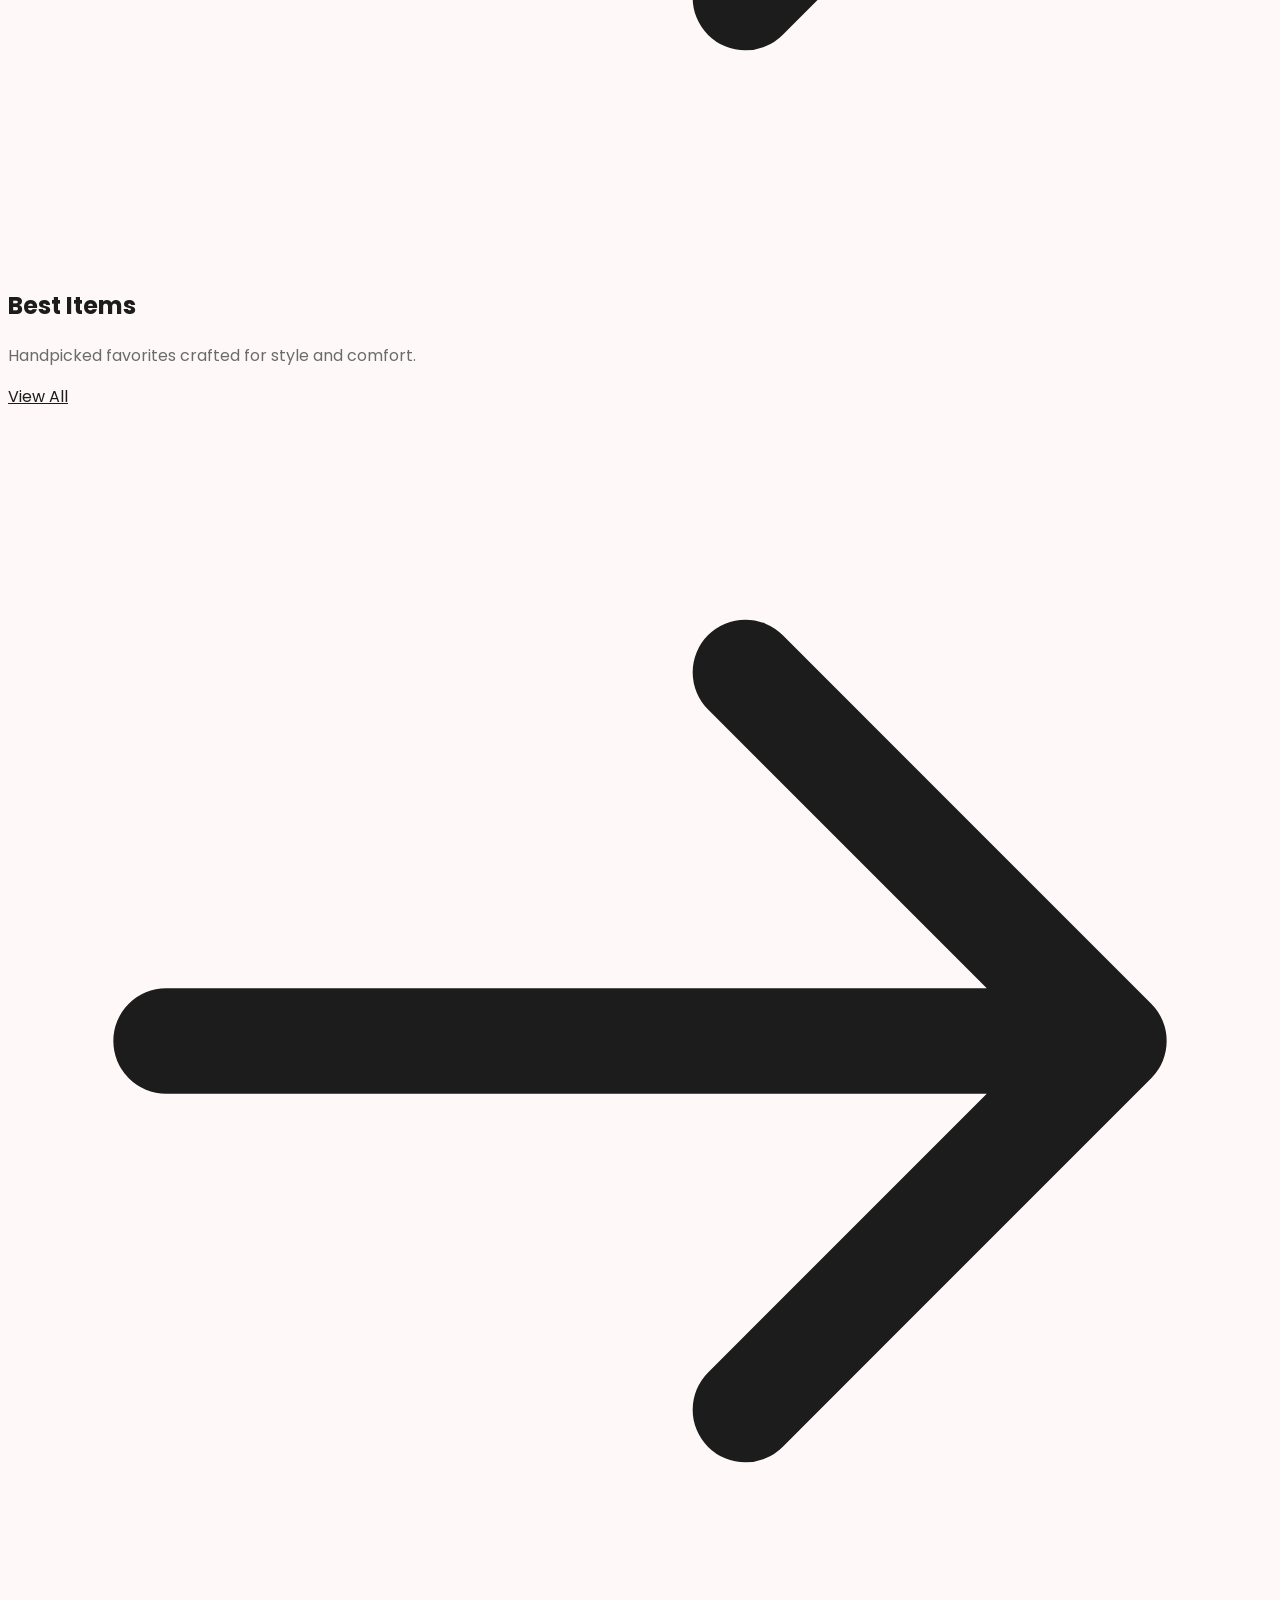
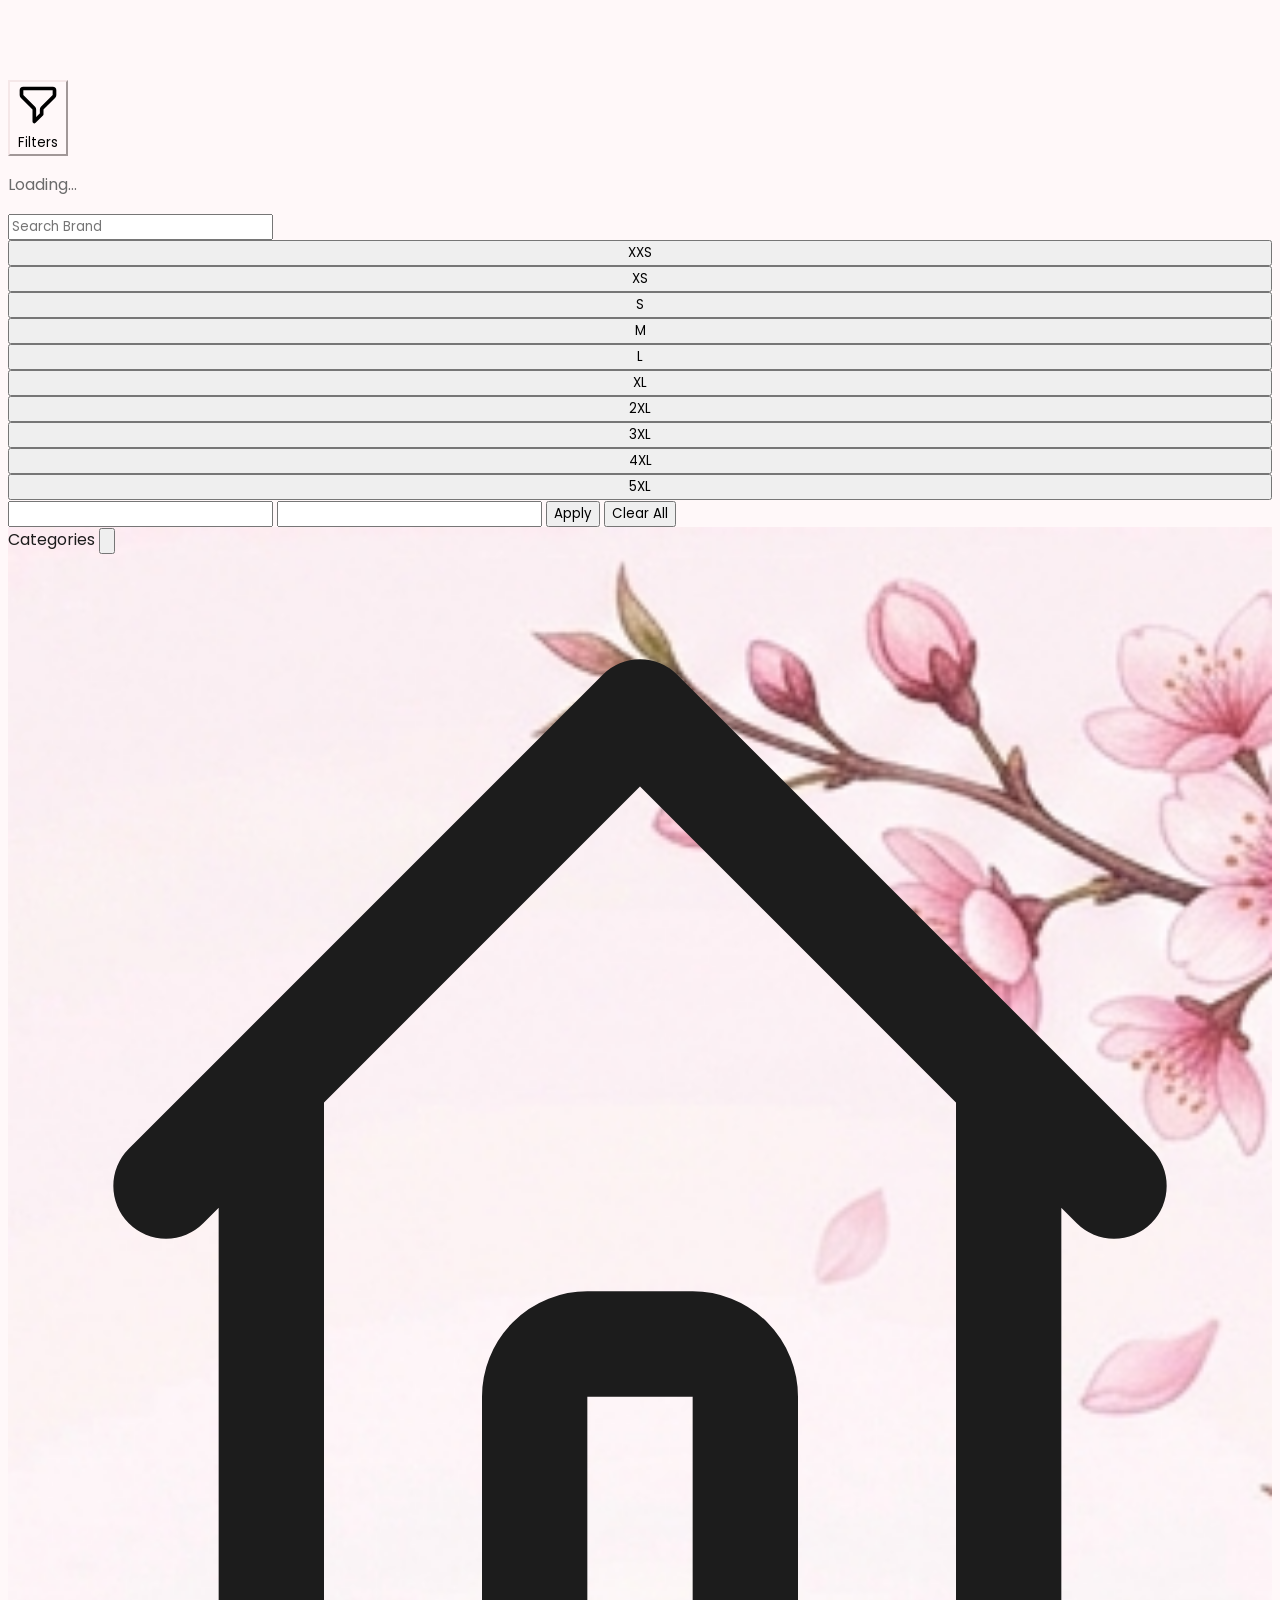
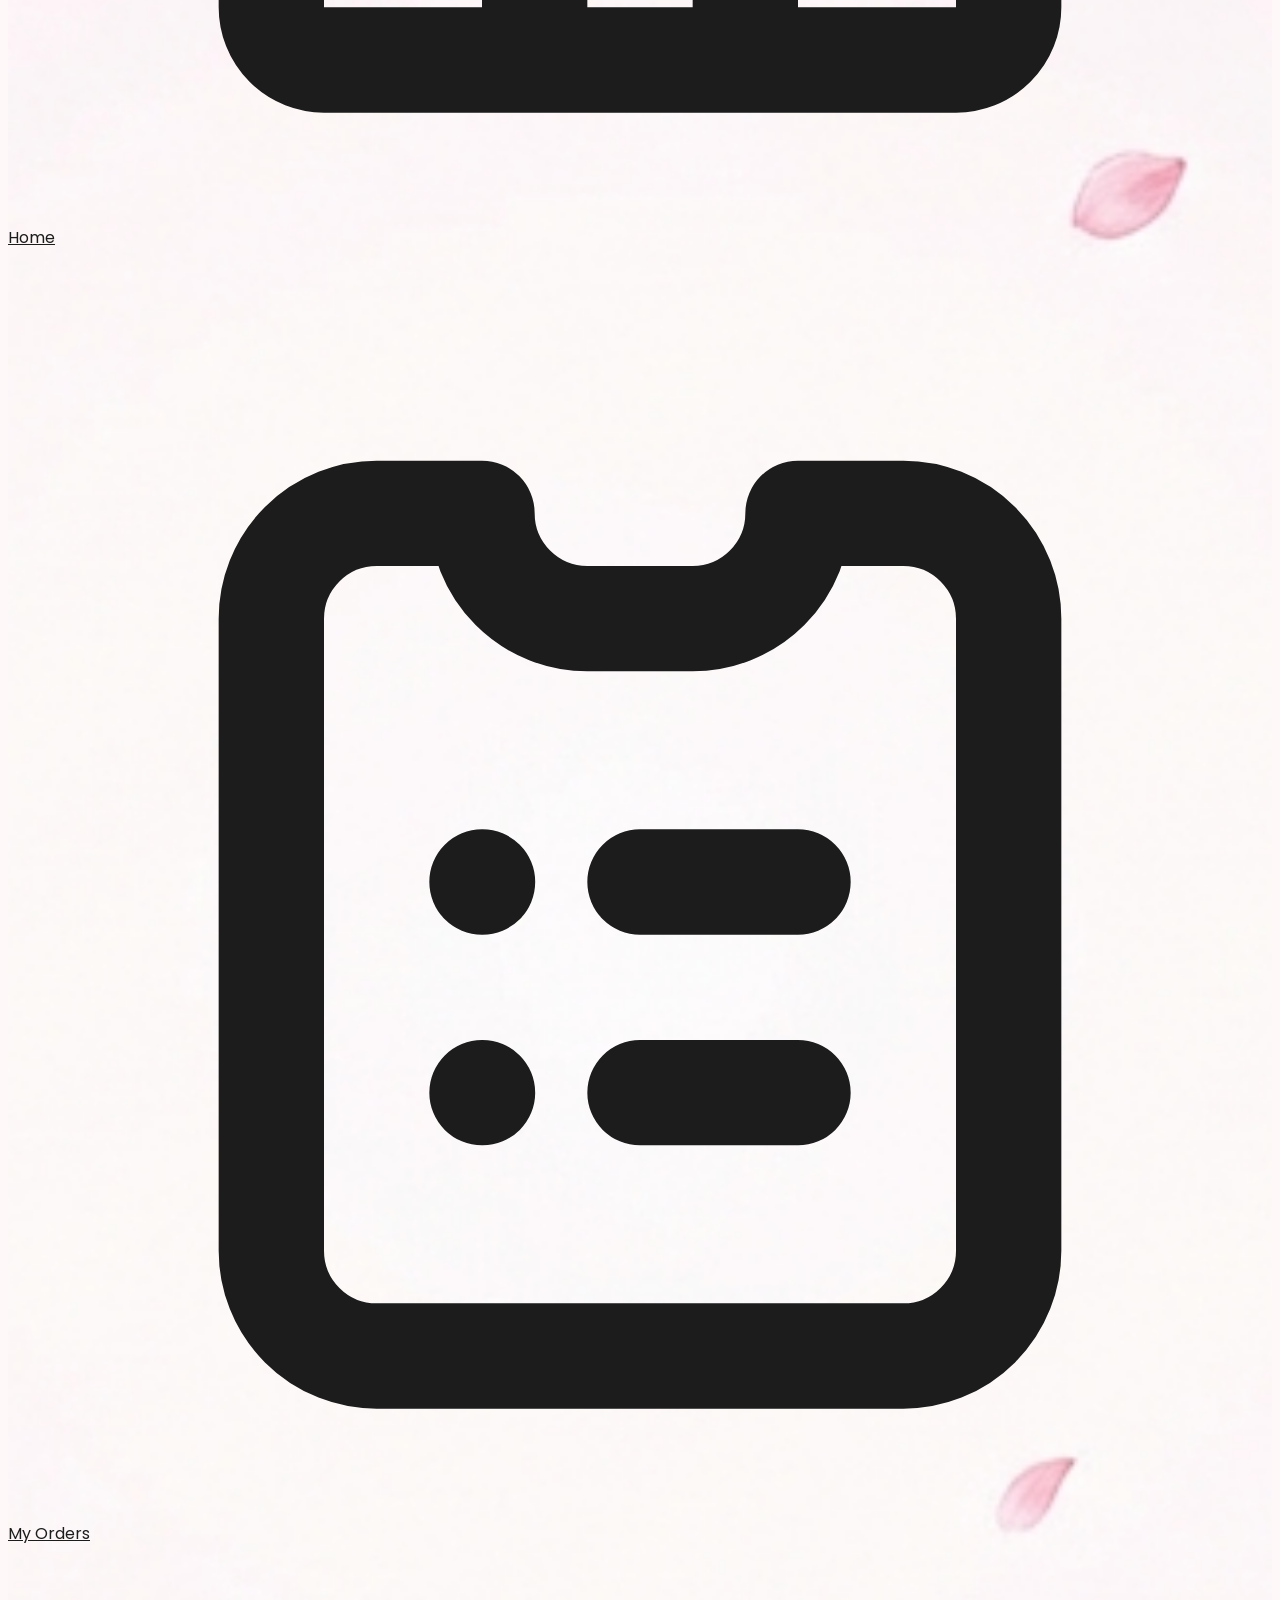
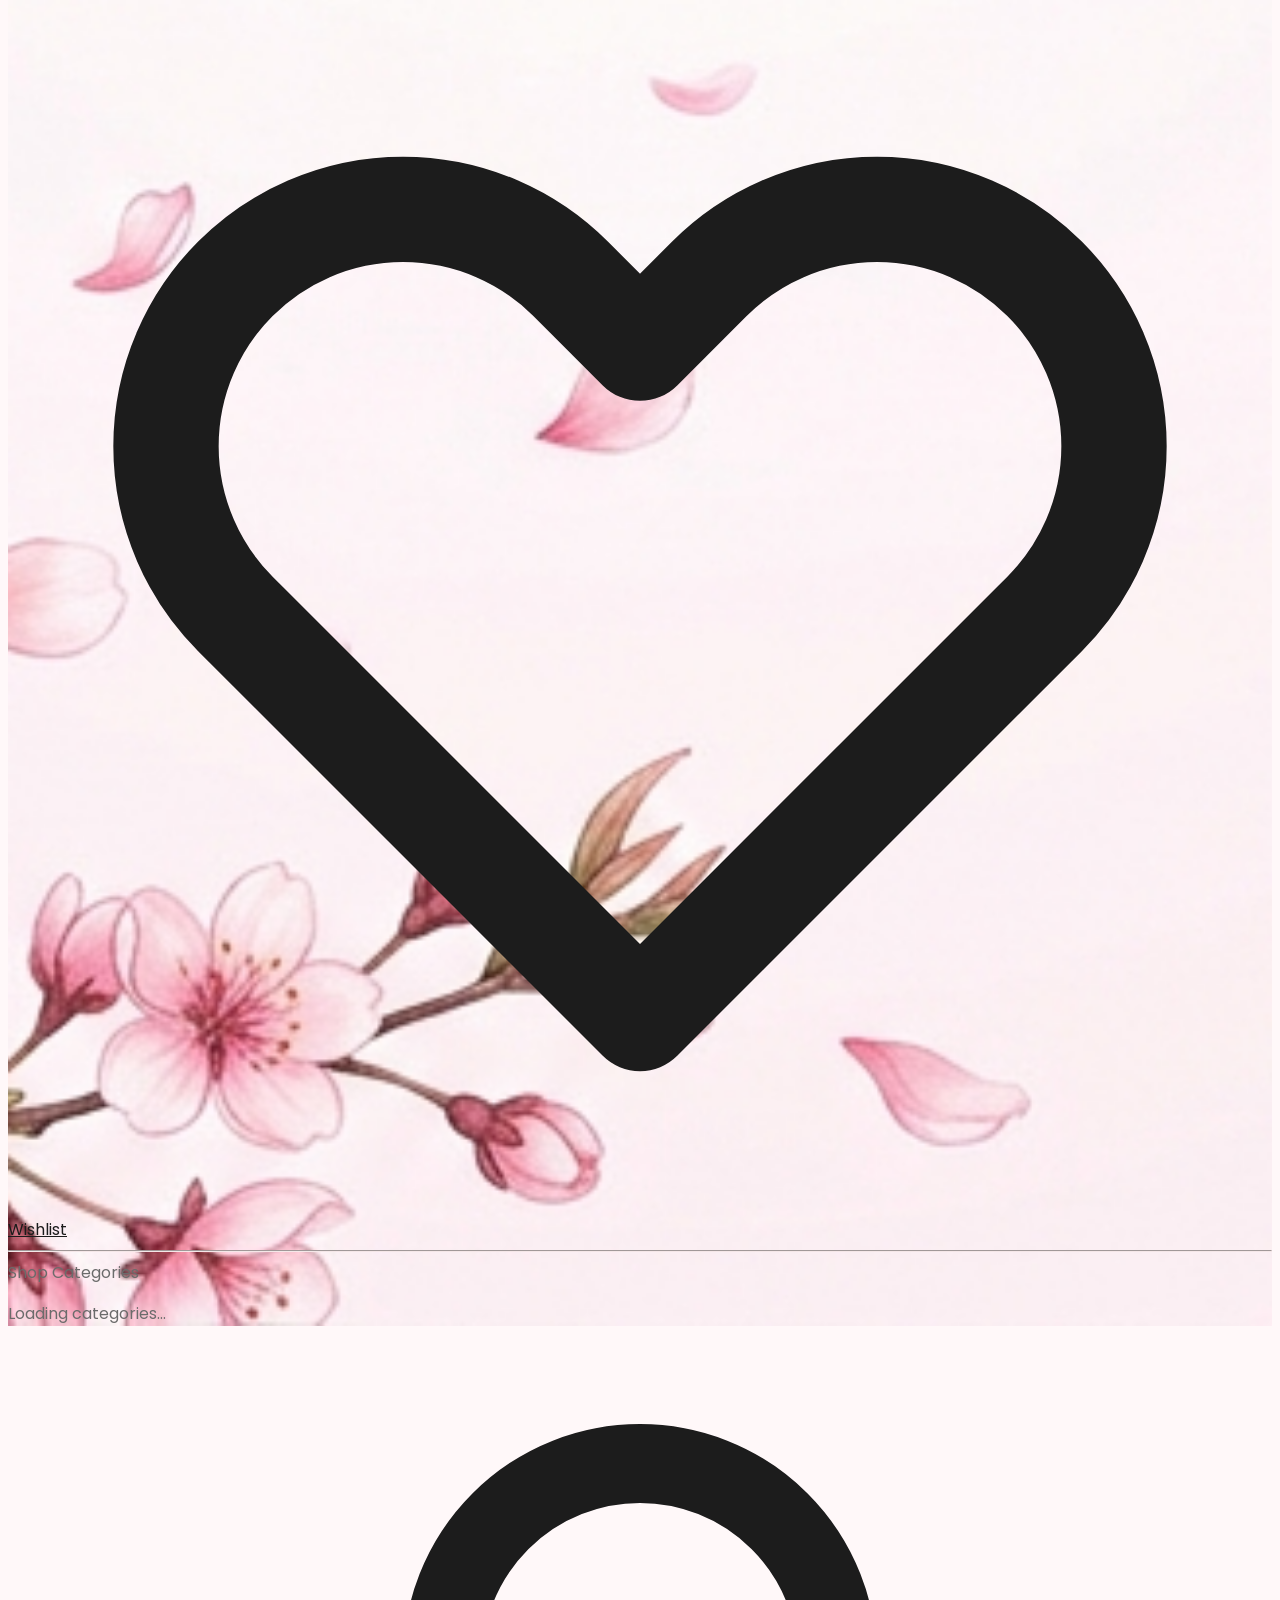
==== commit ed1224cb: "Enable Firestore caching, implement infinite scroll pagination, and add sakura background to mobile " ====
--- a/index.html
+++ b/index.html
@@ -172,94 +172,54 @@
         /* ===== PREMIUM PRELOADER STYLES ===== */
         #kw-preloader {
             position: fixed;
-            inset: 0;
-            background: #f8f9fc;
-            z-index: 99999;
+            top: 0;
+            left: 0;
+            width: 100vw;
+            height: 100vh;
+            background-color: #ffffff;
+            z-index: 999999;
             display: flex;
             align-items: center;
             justify-content: center;
-            flex-direction: column;
-            transition: opacity 0.7s ease, visibility 0.7s ease;
-        }
-
-        #kw-preloader.fade-out {
+            transition: opacity 0.6s ease-in-out, visibility 0.6s;
+        }
+        #kw-preloader.fade-out { opacity: 0; visibility: hidden; }
+        .hearts-loader-container { position: relative; display: inline-flex; align-items: center; justify-content: center; }
+        .hearts-loader-text {
+            font-family: 'Poppins', sans-serif;
+            font-weight: 800;
+            font-size: 3.5rem;
+            color: #b6145d;
+            letter-spacing: -1px;
+            position: relative;
+            z-index: 2;
+        }
+        .heart-loader-icon {
+            position: absolute;
+            fill: #c92a2a;
             opacity: 0;
-            visibility: hidden;
-        }
-
-        .kw-symbols-container {
-            display: flex;
-            gap: 20px;
-            margin-bottom: 20px;
-            align-items: center;
-        }
-
-        .kw-symbol {
-            width: 38px;
-            height: 38px;
-            position: relative;
-        }
-
-        .kw-shape-bg {
-            fill: none;
-            stroke: rgba(0, 0, 0, 0.05);
-            stroke-width: 6;
-            stroke-linejoin: round;
-        }
-
-        .kw-shape-arc {
-            fill: none;
-            stroke-width: 8;
-            stroke-linecap: round;
-            stroke-linejoin: round;
-            transform-origin: 50px 50px;
-        }
-
-        .kw-shape-rose {
-            stroke: #8A3A54; /* Dark Rose */
-        }
-
-        .kw-shape-black {
-            stroke: #000000; /* Black */
-        }
-
-        .kw-anim-cw {
-            animation: spinClockwise 1.5s linear infinite;
-        }
-
-        .kw-anim-ccw {
-            animation: spinCounterClockwise 1.5s linear infinite;
-        }
-
-        .kw-arc-triangle { stroke-dasharray: 230; stroke-dashoffset: 70; }
-        .kw-arc-circle { stroke-dasharray: 220; stroke-dashoffset: 70; }
-        .kw-arc-square { stroke-dasharray: 280; stroke-dashoffset: 90; }
-
-        .kw-brand-text {
-            font-size: 20px;
-            font-weight: 700;
-            color: #8A3A54; /* Dark Rose */
-            letter-spacing: 3px;
-            opacity: 0;
-            transform: translateY(15px);
-            animation: textReveal 0.8s ease 1.2s forwards;
-        }
-
-        @keyframes textReveal {
-            to {
-                opacity: 1;
-                transform: translateY(0);
-            }
-        }
-
-        @keyframes spinClockwise {
-            0% { transform: rotate(0deg); }
-            100% { transform: rotate(360deg); }
-        }
-
-        @keyframes spinCounterClockwise {
-            0% { transform: rotate(0deg); }
-            100% { transform: rotate(-360deg); }
+            transform: scale(0);
+            animation: popHeart 2s ease-out infinite;
+        }
+        .heart-1 { top: -20px; left: 15%; width: 20px; animation-delay: 0s; }
+        .heart-2 { top: -35px; left: 45%; width: 28px; animation-delay: 0.3s; }
+        .heart-3 { top: -15px; left: 75%; width: 18px; animation-delay: 0.6s; }
+        .heart-4 { bottom: -20px; left: 30%; width: 16px; animation-delay: 0.9s; }
+        .heart-5 { bottom: -25px; left: 70%; width: 22px; animation-delay: 1.2s; }
+        .heart-6 { top: -5px; left: -10%; width: 15px; animation-delay: 1.5s; }
+        .heart-7 { bottom: 5px; right: -15%; width: 20px; animation-delay: 1.8s; }
+        @keyframes popHeart {
+            0% { opacity: 0; transform: scale(0) translateY(10px); }
+            20% { opacity: 1; transform: scale(1.1) translateY(0); }
+            40% { transform: scale(1) translateY(0); }
+            70% { opacity: 1; transform: scale(1) translateY(0); }
+            100% { opacity: 0; transform: scale(0) translateY(-15px); }
+        }
+
+        @media (max-width: 640px) {
+            .hearts-loader-container {
+                transform: scale(0.70);
+            }
         }
     </style>
 </head>
@@ -268,30 +228,16 @@
 
     <!-- ===== PREMIUM PRELOADER ===== -->
     <div id="kw-preloader">
-        <div class="kw-symbols-container">
-            <!-- Left: Triangle (Dark Rose) -->
-            <div class="kw-symbol">
-                <svg viewBox="0 0 100 100" style="overflow: visible;">
-                    <polygon points="50,15 85,85 15,85" class="kw-shape-bg" />
-                    <polygon points="50,15 85,85 15,85" class="kw-shape-arc kw-shape-rose kw-arc-triangle kw-anim-cw" />
-                </svg>
-            </div>
-            <!-- Center: Circle (Black) -->
-            <div class="kw-symbol">
-                <svg viewBox="0 0 100 100" style="overflow: visible;">
-                    <circle cx="50" cy="50" r="35" class="kw-shape-bg" />
-                    <circle cx="50" cy="50" r="35" class="kw-shape-arc kw-shape-black kw-arc-circle kw-anim-ccw" />
-                </svg>
-            </div>
-            <!-- Right: Square (Dark Rose) -->
-            <div class="kw-symbol">
-                <svg viewBox="0 0 100 100" style="overflow: visible;">
-                    <rect x="15" y="15" width="70" height="70" class="kw-shape-bg" />
-                    <rect x="15" y="15" width="70" height="70" class="kw-shape-arc kw-shape-rose kw-arc-square kw-anim-cw" />
-                </svg>
-            </div>
+        <div class="hearts-loader-container">
+            <svg class="heart-loader-icon heart-1" viewBox="0 0 32 29.6"><path d="M23.6,0c-3.4,0-6.3,2.7-7.6,5.6C14.7,2.7,11.8,0,8.4,0C3.8,0,0,3.8,0,8.4c0,9.4,9.5,11.9,16,21.2c6.1-9.3,16-12.1,16-21.2C32,3.8,28.2,0,23.6,0z"/></svg>
+            <svg class="heart-loader-icon heart-2" viewBox="0 0 32 29.6"><path d="M23.6,0c-3.4,0-6.3,2.7-7.6,5.6C14.7,2.7,11.8,0,8.4,0C3.8,0,0,3.8,0,8.4c0,9.4,9.5,11.9,16,21.2c6.1-9.3,16-12.1,16-21.2C32,3.8,28.2,0,23.6,0z"/></svg>
+            <svg class="heart-loader-icon heart-3" viewBox="0 0 32 29.6"><path d="M23.6,0c-3.4,0-6.3,2.7-7.6,5.6C14.7,2.7,11.8,0,8.4,0C3.8,0,0,3.8,0,8.4c0,9.4,9.5,11.9,16,21.2c6.1-9.3,16-12.1,16-21.2C32,3.8,28.2,0,23.6,0z"/></svg>
+            <svg class="heart-loader-icon heart-4" viewBox="0 0 32 29.6"><path d="M23.6,0c-3.4,0-6.3,2.7-7.6,5.6C14.7,2.7,11.8,0,8.4,0C3.8,0,0,3.8,0,8.4c0,9.4,9.5,11.9,16,21.2c6.1-9.3,16-12.1,16-21.2C32,3.8,28.2,0,23.6,0z"/></svg>
+            <svg class="heart-loader-icon heart-5" viewBox="0 0 32 29.6"><path d="M23.6,0c-3.4,0-6.3,2.7-7.6,5.6C14.7,2.7,11.8,0,8.4,0C3.8,0,0,3.8,0,8.4c0,9.4,9.5,11.9,16,21.2c6.1-9.3,16-12.1,16-21.2C32,3.8,28.2,0,23.6,0z"/></svg>
+            <svg class="heart-loader-icon heart-6" viewBox="0 0 32 29.6"><path d="M23.6,0c-3.4,0-6.3,2.7-7.6,5.6C14.7,2.7,11.8,0,8.4,0C3.8,0,0,3.8,0,8.4c0,9.4,9.5,11.9,16,21.2c6.1-9.3,16-12.1,16-21.2C32,3.8,28.2,0,23.6,0z"/></svg>
+            <svg class="heart-loader-icon heart-7" viewBox="0 0 32 29.6"><path d="M23.6,0c-3.4,0-6.3,2.7-7.6,5.6C14.7,2.7,11.8,0,8.4,0C3.8,0,0,3.8,0,8.4c0,9.4,9.5,11.9,16,21.2c6.1-9.3,16-12.1,16-21.2C32,3.8,28.2,0,23.6,0z"/></svg>
+            <div class="hearts-loader-text">Lovzmart</div>
         </div>
-        <div class="kw-brand-text">Lovzmart</div>
     </div>
 
     <script>
@@ -716,7 +662,7 @@
                         const wrapper = swiperContainer.querySelector('.swiper-wrapper');
                         wrapper.innerHTML = slides.map(url => `
                             <div class="swiper-slide bg-[#f8f7f2] h-auto">
-                                <img src="${url}" class="w-full h-auto object-cover" alt="Hero Banner" />
+                                <img src="${url}" class="w-full h-auto min-h-[220px] md:min-h-0 object-cover object-center" alt="Hero Banner" />
                             </div>
                         `).join('');
 
@@ -1828,6 +1774,24 @@
                 if (wishlistBtn) toggleWishlistItem(wishlistBtn.dataset.productId);
             });
 
+
+            // Infinite Scroll
+            window.addEventListener('scroll', async () => {
+                if (isLoadingMore || !hasMoreProducts) return;
+                const scrollPosition = window.innerHeight + window.scrollY;
+                const pageHeight = document.documentElement.scrollHeight;
+                
+                if (scrollPosition >= pageHeight - 800) {
+                    isLoadingMore = true;
+                    try {
+                        await loadProducts(true);
+                    } catch (e) {
+                        console.error('Infinite scroll error:', e);
+                    }
+                    isLoadingMore = false;
+                }
+            });
+
         });
     </script>
 </body>
